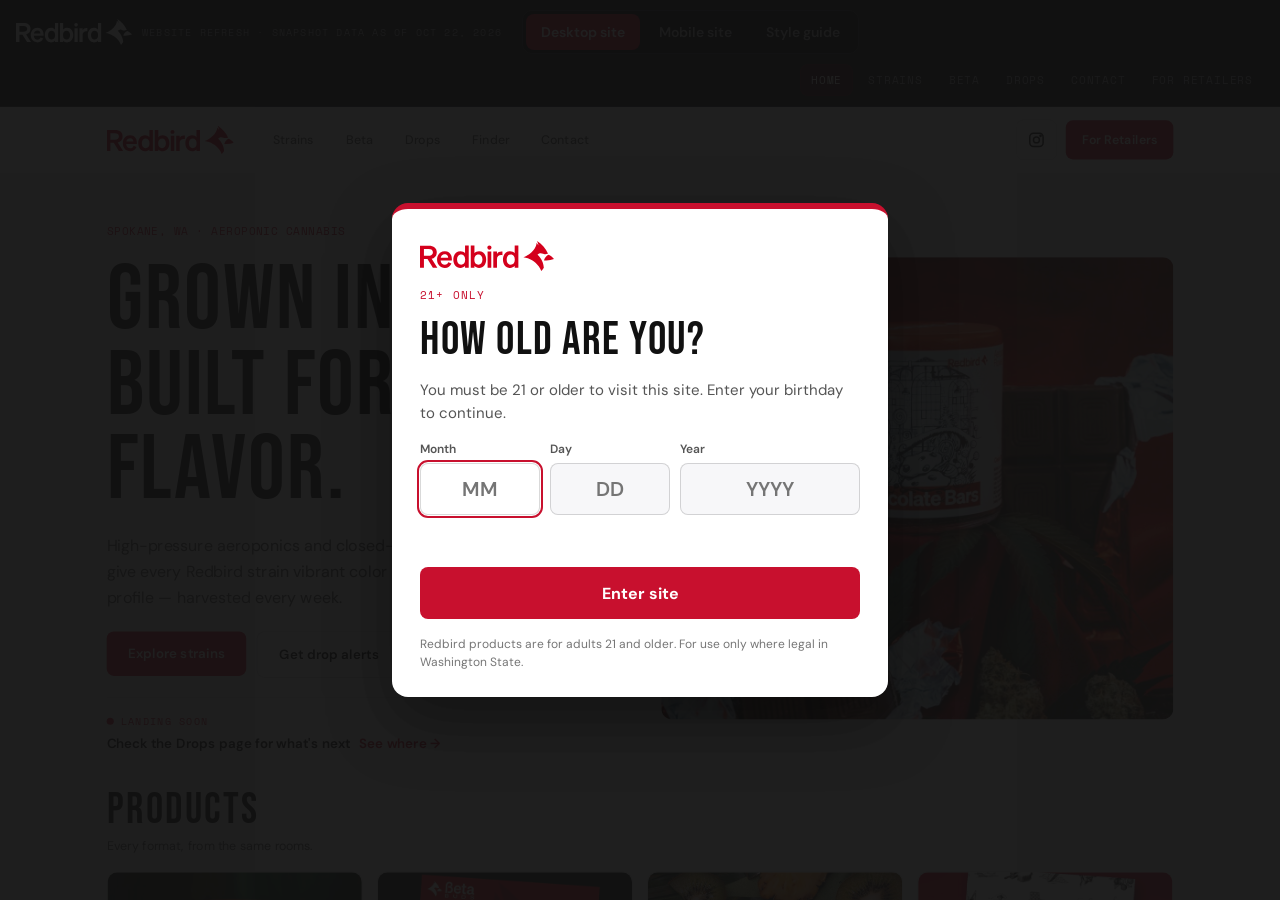
==== index.html @ 493ea096 "Preview mockup: Strains bottom tiles centered and tighter on phones Co-Authored-By: Claude Opus 5.5 " ====
<!doctype html>
<html lang="en">
<head>
<meta charset="utf-8">
<meta name="robots" content="noindex, nofollow">
<title>Redbird Website Preview</title>
<meta name="description" content="The new redbird-cannabis.com, with live strain, harvest and drop info.">
<meta property="og:type" content="website">
<meta property="og:site_name" content="Redbird">
<meta property="og:title" content="Redbird Website Preview">
<meta property="og:description" content="The new redbird-cannabis.com, with live strain, harvest and drop info.">
<meta property="og:image" content="https://clane8712.github.io/Redbird/link-preview.jpg">
<meta property="og:image:width" content="1200">
<meta property="og:image:height" content="630">
<meta property="og:url" content="https://clane8712.github.io/Redbird/">
<meta name="twitter:card" content="summary_large_image">
<meta name="viewport" content="width=device-width, initial-scale=1, viewport-fit=cover">
<meta name="claude:viewport-fit-sides" content="cover">
<link rel="preconnect" href="https://fonts.googleapis.com">
<link rel="preconnect" href="https://fonts.gstatic.com" crossorigin>
<link href="https://fonts.googleapis.com/css2?family=Bebas+Neue&family=DM+Sans:wght@400;500;600;700&family=Space+Mono:wght@400;700&display=swap" rel="stylesheet">
<style>
/* Layout: a slim black presenter bar over one full-height stage that shows the desktop site, a phone, or the style guide. Single dark look by choice. */
:root {
  --ink: #111111;
  --stage: #1C1C1E;
  --line: #2E2E31;
  --text: #FFFFFF;
  --muted: #A3A3A8;
  --red: #C8102E;
  --red-soft: rgba(200, 16, 46, 0.18);
  --font-display: 'Bebas Neue', 'Oswald', 'Arial Narrow', Impact, sans-serif;
  --font-body: 'DM Sans', system-ui, -apple-system, 'Segoe UI', sans-serif;
  --font-mono: 'Space Mono', ui-monospace, 'SFMono-Regular', Menlo, monospace;
  color-scheme: dark;
}
html, body { height: 100%; }
[hidden] { display: none !important; }
body {
  margin: 0;
  background: var(--stage);
  color: var(--text);
  font-family: var(--font-body);
  display: flex;
  flex-direction: column;
  overflow: hidden;
}
body::before { content: ""; position: fixed; inset: 0 0 auto; height: env(safe-area-inset-top, 0px); z-index: 10; background: var(--ink); }

.bar {
  position: sticky;
  top: env(safe-area-inset-top, 0px);
  z-index: 5;
  background: var(--ink);
  border-bottom: 1px solid var(--line);
  padding-left: max(16px, env(safe-area-inset-left, 0px));
  padding-right: max(16px, env(safe-area-inset-right, 0px));
  padding-block: 10px;
  display: flex;
  flex-wrap: wrap;
  align-items: center;
  gap: 10px 20px;
}
.brand { display: flex; align-items: center; gap: 10px; min-width: 0; }
.brand img { height: 26px; width: auto; display: block; }
.brand-name { font-family: var(--font-display); font-size: 26px; letter-spacing: 2px; line-height: 1; }
.brand-sub { font-family: var(--font-mono); font-size: 10px; letter-spacing: 1.2px; text-transform: uppercase; color: var(--muted); }

.views { display: flex; gap: 4px; background: #000; border: 1px solid var(--line); border-radius: 10px; padding: 3px; }
.views button, .pages button {
  font: inherit; cursor: pointer; border-radius: 8px; color: var(--muted); background: transparent; border: 1px solid transparent;
}
.views button { height: 36px; padding: 0 14px; font-size: 14px; font-weight: 600; }
.views button[aria-selected="true"] { background: var(--red); color: #fff; }
.views button:hover:not([aria-selected="true"]) { color: #fff; }

.pages { display: flex; flex-wrap: wrap; gap: 4px; margin-left: auto; }
.pages button { height: 32px; padding: 0 10px; font-family: var(--font-mono); font-size: 11px; letter-spacing: 0.8px; text-transform: uppercase; }
.pages button[aria-current="page"] { color: #fff; border-color: var(--red-soft); background: var(--red-soft); }
.pages button:hover:not([aria-current="page"]) { color: #fff; }
button:focus-visible { outline: 2px solid #fff; outline-offset: 2px; }

.stage { flex: 1; min-height: 0; position: relative; }
.stage iframe { border: 0; display: block; background: #F2F2F4; }

/* desktop */
.v-desktop { overflow: hidden; }
.desk-wrap { position: absolute; inset: 0; overflow: hidden; }
.desk-wrap iframe { position: absolute; top: 0; left: 0; transform-origin: 0 0; }

/* phone */
.v-mobile { display: flex; align-items: center; justify-content: center; padding: 20px max(16px, env(safe-area-inset-left, 0px)); overflow: auto; }
.phone {
  width: 390px; max-width: 100%;
  height: min(844px, 100%);
  border: 10px solid #000; border-radius: 46px; overflow: hidden;
  box-shadow: 0 0 0 1px var(--line), 0 24px 60px rgba(0,0,0,0.5);
  background: #F2F2F4; flex: none;
}
.phone iframe { width: 100%; height: 100%; }
@media (max-width: 560px) {
  .v-mobile { padding: 0; }
  .phone { width: 100%; height: 100%; border: 0; border-radius: 0; box-shadow: none; }
}

/* style guide */
.v-style { overflow: auto; padding-block: 24px; padding-left: max(16px, env(safe-area-inset-left, 0px)); padding-right: max(16px, env(safe-area-inset-right, 0px)); }
.board-wrap { margin: 0 auto; position: relative; overflow: hidden; border-radius: 12px; box-shadow: 0 0 0 1px var(--line); }
.board-wrap iframe { width: 1440px; height: 1160px; transform-origin: 0 0; position: absolute; top: 0; left: 0; }
.caption { max-width: 1440px; margin: 0 auto 12px; font-family: var(--font-mono); font-size: 11px; letter-spacing: 1px; text-transform: uppercase; color: var(--muted); }

/* phones: one slim row (bird + view tabs); the site's own menu handles pages */
/* phones and tablets: only the three view tabs; the site's own menu handles pages */
@media (max-width: 900px) {
  .pages { display: none !important; }
  .brand > div { display: none; }
  .bar { flex-wrap: nowrap; }
}
@media (max-width: 560px) {
  .bar { padding-block: 8px; gap: 10px; flex-wrap: nowrap; }
  .brand > div { display: none; }
  .brand img { height: 17px; }
  .views { flex: 1; min-width: 0; }
  .views button { flex: 1; height: 36px; padding: 0 8px; font-size: 14px; white-space: nowrap; }
}
@media (max-width: 430px) {
  .views button { font-size: 13px; padding: 0 4px; }
  .bar { gap: 8px; }
  .brand img { height: 15px; }
}
@media (max-width: 380px) {
  .views button { font-size: 12px; padding: 0 3px; }
  .bar { gap: 8px; }
  .brand img { height: 14px; }
  .views { flex: 1; min-width: 0; }
  .views button { flex: 1; height: 34px; padding: 0 6px; font-size: 13px; white-space: nowrap; }
  .pages { display: none !important; }
}

.loading { position: absolute; inset: 0; display: flex; align-items: center; justify-content: center; font-family: var(--font-mono); font-size: 12px; letter-spacing: 1px; text-transform: uppercase; color: var(--muted); pointer-events: none; }
@media (prefers-reduced-motion: no-preference) { .views button, .pages button { transition: background-color .15s ease, color .15s ease; } }
</style>

</head>
<body>
<header class="bar">
  <div class="brand">
    <img src="[data-uri]" alt="Redbird" alt="">
    <div>
      <div class="brand-sub">Website refresh · real data as of Oct 22, 2026</div>
    </div>
  </div>
  <div class="views" role="tablist" aria-label="What to show">
    <button role="tab" id="tab-desktop" data-view="desktop" aria-selected="true">Desktop site</button>
    <button role="tab" id="tab-mobile" data-view="mobile" aria-selected="false">Mobile site</button>
    <button role="tab" id="tab-style" data-view="style" aria-selected="false">Style guide</button>
  </div>
  <nav class="pages" id="pages" aria-label="Desktop pages">
    <button data-page="Main">Home</button>
    <button data-page="Strains">Strains</button>
    <button data-page="Beta">Beta</button>
    <button data-page="Drops">Drops</button>
    <button data-page="Contact">Contact</button>
    <button data-page="Retailers">For Retailers</button>
  </nav>
</header>

<main class="stage v-desktop" id="stage">
  <div class="loading" id="loading">Loading…</div>
</main>

<script>
window.RB_ZIPS = {"83201":[42.888,-112.438],"83202":[42.936,-112.468],"83203":[43.033,-112.428],"83204":[42.846,-112.443],"83205":[42.806,-112.41],"83206":[42.871,-112.445],"83209":[42.639,-112.314],"83210":[43.005,-112.84],"83211":[42.635,-112.946],"83212":[42.503,-112.558],"83213":[43.636,-113.318],"83214":[42.56,-112.175],"83215":[43.445,-112.813],"83217":[42.721,-111.843],"83218":[43.316,-112.164],"83220":[42.319,-111.393],"83221":[43.194,-112.362],"83223":[42.184,-111.409],"83226":[44.497,-114.195],"83227":[44.273,-114.41],"83228":[42.216,-111.996],"83229":[45.093,-114.232],"83230":[42.719,-111.597],"83232":[42.118,-111.986],"83233":[42.177,-111.217],"83234":[42.418,-112.109],"83235":[44.692,-114.048],"83236":[43.302,-112.159],"83237":[42.029,-111.787],"83238":[42.314,-111.072],"83239":[42.482,-111.371],"83241":[42.55,-111.74],"83243":[42.162,-112.654],"83244":[43.909,-113.088],"83245":[42.796,-112.246],"83246":[42.618,-112.018],"83250":[42.634,-112.176],"83251":[43.911,-113.612],"83252":[42.181,-112.262],"83253":[44.604,-113.912],"83254":[42.352,-111.32],"83255":[43.73,-113.454],"83256":[43.223,-112.442],"83261":[42.224,-111.421],"83262":[43.134,-112.629],"83263":[42.111,-111.856],"83271":[42.556,-112.854],"83272":[42.113,-111.39],"83274":[43.377,-112.108],"83276":[42.672,-111.57],"83277":[43.08,-112.673],"83278":[44.371,-114.856],"83281":[42.319,-111.978],"83283":[42.379,-111.684],"83285":[43.027,-111.254],"83286":[42.045,-111.972],"83287":[42.046,-111.463],"83301":[42.556,-114.469],"83302":[42.218,-114.594],"83303":[42.563,-114.461],"83311":[42.39,-113.557],"83312":[42.085,-113.628],"83313":[43.44,-114.25],"83314":[42.945,-114.91],"83316":[42.601,-114.782],"83318":[42.524,-113.793],"83320":[43.274,-113.893],"83321":[42.521,-114.873],"83322":[43.528,-114.731],"83323":[42.525,-113.434],"83324":[42.913,-114.266],"83325":[42.587,-114.247],"83327":[43.367,-114.791],"83328":[42.565,-114.614],"83330":[42.937,-114.712],"83332":[42.814,-114.887],"83333":[43.524,-114.306],"83334":[42.525,-114.299],"83335":[42.596,-114.135],"83336":[42.56,-113.771],"83337":[43.3,-115.051],"83338":[42.718,-114.501],"83340":[43.669,-114.486],"83341":[42.529,-114.366],"83342":[42.274,-113.393],"83343":[42.773,-113.51],"83344":[42.478,-114.161],"83346":[42.194,-113.872],"83347":[42.624,-113.797],"83348":[43.31,-114.086],"83349":[43.059,-114.151],"83350":[42.689,-113.648],"83352":[42.947,-114.382],"83353":[43.685,-114.331],"83354":[43.595,-114.323],"83355":[42.758,-114.715],"83401":[43.552,-111.892],"83402":[43.493,-112.058],"83403":[43.467,-112.034],"83404":[43.475,-112.012],"83405":[43.467,-112.034],"83406":[43.473,-111.966],"83415":[43.467,-112.034],"83420":[44.015,-111.425],"83421":[44.001,-111.535],"83422":[43.726,-111.12],"83423":[44.186,-112.326],"83424":[43.872,-111.189],"83425":[43.931,-112.187],"83427":[43.526,-111.933],"83428":[43.386,-111.253],"83429":[44.447,-111.368],"83431":[43.672,-112.019],"83433":[44.319,-111.602],"83434":[43.727,-111.984],"83435":[43.986,-112.578],"83436":[43.888,-111.604],"83438":[43.959,-111.758],"83440":[43.81,-111.789],"83441":[43.776,-111.691],"83442":[43.672,-111.9],"83443":[43.52,-111.527],"83444":[43.712,-112.12],"83445":[43.963,-111.704],"83446":[44.361,-112.187],"83448":[43.848,-111.693],"83449":[43.456,-111.342],"83450":[43.859,-112.42],"83451":[43.891,-111.65],"83452":[43.781,-111.212],"83454":[43.594,-111.957],"83455":[43.615,-111.126],"83460":[43.826,-111.79],"83462":[45.255,-113.857],"83463":[45.57,-113.991],"83464":[44.739,-113.493],"83465":[44.852,-113.62],"83466":[45.424,-114.042],"83467":[45.157,-113.878],"83468":[44.968,-113.817],"83469":[45.377,-114.277],"83501":[46.365,-116.861],"83520":[46.539,-116.323],"83522":[46.045,-116.373],"83523":[46.245,-116.468],"83524":[46.378,-116.654],"83525":[45.79,-115.502],"83526":[46.135,-116.398],"83530":[45.927,-116.108],"83531":[45.963,-116.256],"83533":[46.115,-116.272],"83535":[46.575,-116.719],"83536":[46.219,-116.035],"83537":[46.629,-116.605],"83539":[46.116,-115.946],"83540":[46.412,-116.79],"83541":[46.535,-116.513],"83542":[45.557,-116.267],"83543":[46.248,-116.239],"83544":[46.495,-116.24],"83545":[46.481,-116.411],"83546":[46.492,-115.807],"83547":[45.307,-116.352],"83548":[46.336,-116.533],"83549":[45.397,-116.301],"83552":[46.002,-115.927],"83553":[46.381,-115.939],"83554":[45.752,-116.289],"83555":[46.238,-116.62],"83601":[43.848,-115.254],"83602":[44.08,-116.124],"83604":[42.614,-115.842],"83605":[43.663,-116.7],"83606":[43.725,-116.799],"83607":[43.619,-116.75],"83610":[44.592,-116.676],"83611":[44.693,-115.642],"83612":[44.763,-116.452],"83615":[44.666,-116.037],"83616":[43.707,-116.362],"83617":[43.909,-116.493],"83619":[44.003,-116.914],"83622":[44.091,-115.824],"83623":[42.962,-115.316],"83624":[42.99,-116.093],"83626":[43.669,-116.832],"83627":[42.946,-115.466],"83628":[43.614,-116.947],"83629":[43.923,-116.181],"83630":[43.603,-116.79],"83631":[43.883,-115.708],"83632":[44.549,-116.443],"83633":[42.98,-115.19],"83634":[43.487,-116.382],"83635":[44.833,-116.085],"83636":[43.896,-116.646],"83637":[44.111,-115.528],"83638":[44.892,-116.079],"83639":[43.54,-116.824],"83641":[43.378,-116.549],"83642":[43.615,-116.397],"83643":[44.626,-116.449],"83644":[43.719,-116.611],"83645":[44.442,-116.704],"83646":[43.65,-116.431],"83647":[43.139,-115.696],"83648":[43.791,-116.401],"83650":[42.848,-116.637],"83651":[43.583,-116.585],"83652":[43.707,-116.621],"83653":[43.585,-116.753],"83654":[44.994,-116.287],"83655":[43.959,-116.805],"83656":[43.726,-116.8],"83657":[44.242,-116.273],"83660":[43.79,-116.94],"83661":[44.078,-116.92],"83666":[43.963,-115.976],"83669":[43.701,-116.497],"83670":[43.995,-116.323],"83671":[45.264,-115.677],"83672":[44.252,-116.965],"83676":[43.658,-116.912],"83677":[44.97,-115.496],"83680":[43.612,-116.391],"83686":[43.544,-116.566],"83687":[43.594,-116.536],"83701":[43.604,-116.273],"83702":[43.632,-116.205],"83703":[43.66,-116.252],"83704":[43.633,-116.295],"83705":[43.585,-116.219],"83706":[43.589,-116.191],"83707":[43.614,-116.204],"83708":[43.46,-116.244],"83709":[43.574,-116.294],"83711":[43.46,-116.244],"83712":[43.602,-116.165],"83713":[43.634,-116.342],"83714":[43.732,-116.28],"83715":[43.46,-116.244],"83716":[43.535,-115.971],"83717":[43.46,-116.244],"83719":[43.46,-116.244],"83720":[43.46,-116.244],"83721":[43.61,-116.2],"83722":[43.46,-116.244],"83724":[43.62,-116.195],"83725":[43.46,-116.244],"83726":[43.46,-116.244],"83727":[43.61,-116.2],"83728":[43.614,-116.204],"83729":[43.46,-116.244],"83730":[43.61,-116.2],"83731":[43.46,-116.244],"83732":[43.46,-116.244],"83733":[43.61,-116.2],"83735":[43.614,-116.204],"83756":[43.46,-116.244],"83757":[43.61,-116.2],"83799":[43.614,-116.204],"83801":[47.927,-116.732],"83802":[47.271,-115.866],"83803":[47.982,-116.549],"83804":[48.022,-116.991],"83805":[48.731,-116.332],"83806":[46.859,-116.394],"83808":[47.322,-116.07],"83809":[48.048,-116.594],"83810":[47.552,-116.443],"83811":[48.141,-116.17],"83812":[47.011,-116.253],"83813":[48.125,-116.657],"83814":[47.693,-116.785],"83815":[47.725,-116.789],"83816":[47.678,-116.781],"83821":[48.523,-116.841],"83822":[48.155,-116.978],"83823":[46.806,-116.524],"83824":[47.126,-116.894],"83825":[48.252,-116.611],"83826":[48.999,-116.181],"83827":[46.783,-116.18],"83830":[47.116,-116.383],"83832":[46.571,-116.929],"83833":[47.502,-116.745],"83834":[46.938,-116.703],"83835":[47.799,-116.742],"83836":[48.244,-116.279],"83837":[47.543,-116.125],"83839":[47.551,-116.289],"83840":[48.31,-116.513],"83841":[48.17,-116.756],"83842":[47.462,-116.568],"83843":[46.731,-116.99],"83844":[46.732,-117],"83845":[48.746,-116.18],"83846":[47.471,-115.793],"83847":[48.605,-116.32],"83848":[48.634,-116.947],"83849":[47.521,-116.021],"83850":[47.502,-116.265],"83851":[47.328,-116.866],"83852":[48.306,-116.534],"83853":[48.992,-116.478],"83854":[47.721,-116.935],"83855":[46.945,-116.914],"83856":[48.166,-116.907],"83857":[46.9,-116.829],"83858":[47.824,-116.887],"83860":[48.203,-116.546],"83861":[47.298,-116.568],"83864":[48.312,-116.533],"83865":[48.363,-116.626],"83866":[47.154,-116.431],"83867":[47.498,-115.966],"83868":[47.536,-116.206],"83869":[47.966,-116.868],"83870":[47.171,-116.903],"83871":[46.743,-116.768],"83872":[46.858,-116.973],"83873":[47.491,-115.962],"83874":[47.627,-115.859],"83876":[47.429,-116.906],"83877":[47.718,-116.952],"97001":[44.889,-120.791],"97002":[45.228,-122.804],"97003":[45.52,-122.86],"97004":[45.26,-122.475],"97005":[45.496,-122.8],"97006":[45.52,-122.86],"97007":[45.45,-122.865],"97008":[45.456,-122.8],"97009":[45.43,-122.381],"97010":[45.583,-122.101],"97011":[45.365,-122.004],"97013":[45.251,-122.683],"97014":[45.671,-121.869],"97015":[45.415,-122.52],"97016":[46.066,-123.206],"97017":[45.157,-122.425],"97018":[45.892,-122.812],"97019":[45.522,-122.242],"97020":[45.22,-122.841],"97021":[45.391,-121.143],"97022":[45.358,-122.338],"97023":[45.287,-122.326],"97024":[45.547,-122.441],"97026":[45.109,-122.896],"97027":[45.39,-122.59],"97028":[45.297,-121.739],"97029":[45.301,-120.748],"97030":[45.515,-122.42],"97031":[45.671,-121.539],"97032":[45.182,-122.808],"97033":[45.084,-120.665],"97034":[45.409,-122.685],"97035":[45.415,-122.723],"97036":[45.401,-122.651],"97037":[45.074,-121.228],"97038":[45.122,-122.576],"97039":[45.485,-120.696],"97040":[45.651,-121.379],"97041":[45.493,-121.598],"97042":[45.213,-122.535],"97044":[45.644,-121.537],"97045":[45.338,-122.57],"97048":[46.065,-122.967],"97049":[45.346,-121.915],"97050":[45.695,-120.736],"97051":[45.861,-122.828],"97053":[45.826,-122.863],"97054":[45.936,-122.898],"97055":[45.379,-122.223],"97056":[45.766,-122.893],"97057":[45.003,-120.75],"97058":[45.599,-121.191],"97060":[45.525,-122.374],"97062":[45.373,-122.763],"97063":[45.223,-121.293],"97064":[45.857,-123.197],"97065":[45.597,-120.73],"97067":[45.34,-121.96],"97068":[45.367,-122.648],"97070":[45.299,-122.77],"97071":[45.145,-122.858],"97075":[45.487,-122.804],"97076":[45.487,-122.804],"97077":[45.487,-122.804],"97078":[45.452,-122.789],"97080":[45.482,-122.416],"97086":[45.445,-122.537],"97089":[45.418,-122.459],"97101":[45.116,-123.174],"97102":[45.811,-123.963],"97103":[46.156,-123.798],"97106":[45.654,-123.121],"97107":[45.52,-123.876],"97108":[45.277,-123.823],"97109":[45.737,-123.215],"97110":[45.892,-123.962],"97111":[45.286,-123.152],"97112":[45.286,-123.836],"97113":[45.529,-123.041],"97114":[45.198,-123.075],"97115":[45.278,-123.015],"97116":[45.598,-123.182],"97117":[45.596,-123.234],"97118":[45.563,-123.9],"97119":[45.443,-123.167],"97121":[46.198,-123.953],"97122":[45.177,-123.846],"97123":[45.498,-122.957],"97124":[45.539,-122.964],"97125":[45.665,-123.164],"97127":[45.247,-123.111],"97128":[45.21,-123.204],"97130":[45.718,-123.935],"97131":[45.722,-123.905],"97132":[45.31,-122.969],"97133":[45.669,-123.028],"97134":[45.455,-123.965],"97135":[45.205,-123.959],"97136":[45.613,-123.943],"97137":[45.196,-122.967],"97138":[45.993,-123.923],"97140":[45.351,-122.857],"97141":[45.449,-123.819],"97143":[45.434,-123.946],"97144":[45.727,-123.312],"97145":[45.866,-123.96],"97146":[46.145,-123.925],"97147":[45.689,-123.882],"97148":[45.335,-123.204],"97149":[45.097,-123.943],"97201":[45.508,-122.69],"97202":[45.484,-122.636],"97203":[45.589,-122.735],"97204":[45.518,-122.674],"97205":[45.521,-122.689],"97206":[45.484,-122.597],"97207":[45.523,-122.676],"97208":[45.523,-122.676],"97209":[45.527,-122.685],"97210":[45.53,-122.703],"97211":[45.565,-122.645],"97212":[45.544,-122.642],"97213":[45.537,-122.599],"97214":[45.514,-122.636],"97215":[45.514,-122.599],"97216":[45.514,-122.557],"97217":[45.574,-122.684],"97218":[45.56,-122.6],"97219":[45.458,-122.707],"97220":[45.541,-122.557],"97221":[45.492,-122.727],"97222":[45.437,-122.615],"97223":[45.44,-122.779],"97224":[45.409,-122.801],"97225":[45.498,-122.779],"97227":[45.55,-122.674],"97228":[45.523,-122.676],"97229":[45.548,-122.828],"97230":[45.547,-122.5],"97231":[45.64,-122.838],"97232":[45.529,-122.636],"97233":[45.514,-122.499],"97236":[45.489,-122.509],"97238":[45.523,-122.676],"97239":[45.498,-122.691],"97240":[45.523,-122.676],"97242":[45.523,-122.676],"97250":[45.523,-122.676],"97251":[45.52,-122.67],"97252":[45.523,-122.676],"97253":[45.523,-122.676],"97254":[45.597,-122.594],"97255":[45.52,-122.67],"97256":[45.523,-122.676],"97258":[45.523,-122.676],"97259":[45.52,-122.67],"97266":[45.476,-122.56],"97267":[45.402,-122.614],"97268":[45.523,-122.676],"97269":[45.523,-122.676],"97271":[45.52,-122.67],"97272":[45.52,-122.67],"97280":[45.523,-122.676],"97281":[45.523,-122.676],"97282":[45.523,-122.676],"97283":[45.523,-122.676],"97286":[45.523,-122.676],"97290":[45.523,-122.676],"97291":[45.523,-122.676],"97292":[45.523,-122.676],"97293":[45.523,-122.676],"97294":[45.523,-122.676],"97296":[45.523,-122.676],"97298":[45.523,-122.676],"97299":[45.54,-122.61],"97301":[44.949,-123.004],"97302":[44.904,-123.044],"97303":[44.993,-123.017],"97304":[44.959,-123.075],"97305":[44.996,-122.912],"97306":[44.868,-123.044],"97307":[44.99,-123.026],"97308":[44.943,-123.035],"97309":[44.943,-123.035],"97310":[44.927,-122.986],"97311":[44.944,-123.029],"97312":[44.936,-123.038],"97313":[44.985,-122.999],"97314":[44.965,-123.007],"97317":[44.903,-122.907],"97321":[44.652,-123.133],"97322":[44.626,-123.057],"97324":[44.369,-123.609],"97325":[44.831,-122.852],"97326":[44.628,-123.607],"97327":[44.377,-122.948],"97329":[44.397,-122.482],"97330":[44.59,-123.272],"97331":[44.564,-123.278],"97333":[44.539,-123.28],"97335":[44.634,-122.893],"97336":[44.359,-122.851],"97338":[44.922,-123.32],"97339":[44.565,-123.262],"97341":[44.832,-124.05],"97342":[44.734,-122.15],"97343":[44.637,-123.753],"97344":[44.871,-123.446],"97345":[44.384,-122.545],"97346":[44.753,-122.4],"97347":[45.075,-123.633],"97348":[44.386,-123.125],"97350":[44.7,-122.074],"97351":[44.848,-123.188],"97352":[44.749,-123.006],"97355":[44.532,-122.882],"97357":[44.743,-123.794],"97358":[44.75,-122.595],"97360":[44.752,-122.477],"97361":[44.838,-123.251],"97362":[45.074,-122.786],"97364":[44.999,-123.984],"97365":[44.649,-124.051],"97366":[44.571,-124.06],"97367":[44.909,-123.989],"97368":[45.014,-123.933],"97369":[44.759,-124.063],"97370":[44.549,-123.392],"97371":[45.02,-123.206],"97372":[45.01,-123.87],"97373":[44.984,-122.457],"97374":[44.717,-122.768],"97375":[44.99,-122.619],"97376":[44.487,-123.957],"97377":[44.453,-123.106],"97378":[45.09,-123.4],"97380":[44.731,-123.906],"97381":[44.991,-122.763],"97383":[44.802,-122.762],"97384":[44.79,-122.619],"97385":[44.843,-122.801],"97386":[44.398,-122.729],"97388":[44.881,-124.034],"97389":[44.55,-123.111],"97390":[44.406,-123.915],"97391":[44.627,-123.93],"97392":[44.848,-122.95],"97394":[44.408,-124.035],"97396":[45.083,-123.505],"97401":[44.068,-123.082],"97402":[44.061,-123.156],"97403":[44.038,-123.061],"97404":[44.1,-123.133],"97405":[44.019,-123.1],"97406":[42.575,-124.065],"97407":[43.426,-124.032],"97408":[44.145,-123.055],"97409":[44.128,-123.267],"97410":[42.845,-123.155],"97411":[43.097,-124.404],"97412":[44.197,-123.535],"97413":[44.175,-122.122],"97414":[42.985,-124.119],"97415":[42.053,-124.284],"97416":[43.056,-123.665],"97417":[42.931,-123.278],"97419":[44.178,-123.371],"97420":[43.215,-124.198],"97423":[43.188,-124.201],"97424":[43.784,-123.053],"97425":[43.47,-121.92],"97426":[43.906,-123.028],"97427":[43.68,-122.79],"97428":[43.74,-123.18],"97429":[42.982,-123.144],"97430":[44.146,-123.682],"97431":[43.922,-122.842],"97432":[43.114,-123.418],"97434":[43.736,-122.895],"97435":[43.688,-123.293],"97436":[43.638,-123.59],"97437":[44.087,-123.367],"97438":[43.951,-122.688],"97439":[43.988,-124.099],"97440":[44.052,-123.087],"97441":[43.73,-124.11],"97442":[42.752,-123.394],"97443":[43.301,-123.101],"97444":[42.407,-124.422],"97446":[44.272,-123.143],"97447":[43.324,-123.024],"97448":[44.199,-123.23],"97449":[43.583,-124.162],"97450":[42.915,-124.441],"97451":[43.838,-123.239],"97452":[43.921,-122.781],"97453":[44.031,-123.866],"97454":[44.206,-122.825],"97455":[43.946,-122.928],"97456":[44.325,-123.32],"97457":[43.016,-123.285],"97458":[43.067,-124.121],"97459":[43.433,-124.213],"97461":[44.099,-123.468],"97462":[43.453,-123.356],"97463":[43.738,-122.438],"97464":[42.563,-124.383],"97465":[42.757,-124.491],"97466":[42.88,-124.071],"97467":[43.702,-124.097],"97469":[42.939,-123.361],"97470":[43.23,-123.234],"97471":[43.227,-123.516],"97472":[43.79,-123.06],"97473":[43.676,-123.804],"97475":[44.046,-123.022],"97476":[42.825,-124.441],"97477":[44.061,-123.015],"97478":[44.056,-122.917],"97479":[43.39,-123.297],"97480":[44.09,-123.828],"97481":[43.114,-123.529],"97482":[44.05,-122.91],"97484":[42.918,-122.908],"97486":[43.374,-123.536],"97487":[44.038,-123.352],"97488":[44.13,-122.504],"97489":[44.129,-122.638],"97490":[44.028,-123.589],"97491":[42.609,-124.389],"97492":[43.758,-122.481],"97493":[43.914,-124.033],"97494":[43.328,-123.333],"97495":[43.288,-123.305],"97496":[43.105,-123.433],"97497":[42.652,-123.425],"97498":[44.326,-124.086],"97499":[43.604,-123.293],"97501":[42.282,-122.905],"97502":[42.39,-122.922],"97503":[42.432,-122.83],"97504":[42.336,-122.84],"97520":[42.188,-122.693],"97522":[42.549,-122.564],"97523":[42.135,-123.627],"97524":[42.493,-122.809],"97525":[42.424,-123.085],"97526":[42.464,-123.346],"97527":[42.399,-123.354],"97528":[42.439,-123.331],"97530":[42.181,-123.024],"97531":[42.209,-123.657],"97532":[42.53,-123.439],"97533":[42.308,-123.327],"97534":[42.088,-123.689],"97535":[42.277,-122.823],"97536":[42.754,-122.509],"97537":[42.489,-123.159],"97538":[42.265,-123.552],"97539":[42.611,-122.813],"97540":[42.236,-122.786],"97541":[42.686,-122.816],"97543":[42.375,-123.562],"97544":[42.223,-123.283],"97601":[42.293,-121.817],"97602":[42.225,-121.782],"97603":[42.192,-121.724],"97604":[42.947,-122.177],"97620":[42.149,-119.883],"97621":[42.437,-121.22],"97622":[42.4,-121.081],"97623":[42.246,-121.334],"97624":[42.546,-121.745],"97625":[42.235,-121.521],"97626":[42.642,-122.038],"97627":[42.127,-121.93],"97630":[42.185,-120.377],"97632":[42.02,-121.422],"97633":[42.029,-121.599],"97634":[42.131,-121.82],"97635":[41.994,-120.297],"97636":[42.703,-120.553],"97637":[42.504,-119.895],"97638":[43.139,-120.998],"97639":[42.451,-121.436],"97640":[42.945,-120.795],"97641":[43.236,-120.637],"97701":[44.093,-121.294],"97702":[44.022,-121.299],"97703":[44.092,-121.407],"97707":[43.843,-121.576],"97708":[44.058,-121.315],"97709":[44.058,-121.315],"97710":[42.186,-118.476],"97711":[44.719,-120.719],"97712":[43.779,-120.477],"97720":[43.514,-119.05],"97721":[43.02,-119.07],"97722":[42.951,-118.695],"97730":[44.46,-121.641],"97731":[43.146,-121.797],"97732":[43.426,-118.464],"97733":[43.444,-121.711],"97734":[44.482,-121.234],"97735":[43.356,-121.054],"97736":[42.715,-119.006],"97737":[43.477,-121.685],"97738":[43.556,-119.082],"97739":[43.709,-121.519],"97741":[44.638,-121.135],"97750":[44.566,-120.146],"97751":[44.21,-119.783],"97752":[44.079,-120.3],"97753":[44.242,-121.011],"97754":[44.304,-120.834],"97756":[44.277,-121.19],"97758":[43.389,-119.88],"97759":[44.316,-121.509],"97760":[44.391,-121.238],"97761":[44.747,-121.291],"97801":[45.66,-118.783],"97810":[45.767,-118.563],"97812":[45.666,-120.197],"97813":[45.829,-118.497],"97814":[44.775,-117.834],"97817":[44.714,-118.647],"97818":[45.827,-119.721],"97819":[44.493,-117.766],"97820":[44.391,-118.947],"97823":[45.231,-120.19],"97824":[45.32,-117.815],"97825":[44.466,-119.531],"97826":[45.741,-119.195],"97827":[45.594,-117.911],"97828":[45.437,-117.289],"97830":[44.929,-120.131],"97833":[44.878,-117.976],"97834":[44.895,-117.113],"97835":[45.867,-118.722],"97836":[45.349,-119.537],"97837":[44.53,-118.029],"97838":[45.845,-119.285],"97839":[45.426,-119.746],"97840":[44.975,-116.863],"97841":[45.46,-117.954],"97842":[45.514,-116.826],"97843":[45.54,-119.769],"97844":[45.888,-119.507],"97845":[44.416,-118.953],"97846":[45.349,-117.213],"97848":[44.723,-119.597],"97850":[45.33,-118.085],"97856":[44.755,-119.097],"97857":[45.494,-117.436],"97859":[45.522,-118.433],"97861":[45.439,-120.207],"97862":[45.949,-118.391],"97864":[44.819,-119.419],"97865":[44.417,-119.112],"97867":[45.032,-117.934],"97868":[45.423,-118.848],"97869":[44.457,-118.695],"97870":[44.797,-117.302],"97873":[44.135,-118.972],"97874":[44.824,-119.83],"97875":[45.786,-119.212],"97876":[45.508,-118.027],"97877":[44.746,-118.202],"97880":[45.084,-118.894],"97882":[45.9,-119.355],"97883":[45.202,-117.854],"97884":[44.437,-118.193],"97885":[45.572,-117.536],"97886":[45.807,-118.373],"97901":[43.654,-117.06],"97902":[42.916,-117.498],"97903":[44.199,-117.59],"97904":[43.864,-118.471],"97905":[44.499,-117.413],"97906":[43.873,-117.528],"97907":[44.381,-117.31],"97908":[44.301,-117.944],"97909":[44.216,-117.481],"97910":[42.88,-117.281],"97911":[43.825,-118.092],"97913":[43.86,-117.025],"97914":[44.042,-116.978],"97917":[43.51,-118.099],"97918":[44.004,-117.267],"97920":[43.992,-117.688],"98001":[47.31,-122.265],"98002":[47.305,-122.207],"98003":[47.32,-122.312],"98004":[47.615,-122.207],"98005":[47.615,-122.166],"98006":[47.561,-122.155],"98007":[47.617,-122.143],"98008":[47.611,-122.116],"98009":[47.61,-122.201],"98010":[47.311,-122.005],"98011":[47.75,-122.216],"98012":[47.84,-122.197],"98013":[47.389,-122.461],"98014":[47.638,-121.911],"98015":[47.61,-122.201],"98019":[47.725,-121.937],"98020":[47.806,-122.372],"98021":[47.792,-122.224],"98022":[47.267,-122.031],"98023":[47.31,-122.361],"98024":[47.568,-121.89],"98025":[47.422,-121.973],"98026":[47.835,-122.327],"98027":[47.497,-122.011],"98028":[47.754,-122.248],"98029":[47.559,-122.005],"98030":[47.387,-122.211],"98031":[47.388,-122.193],"98032":[47.378,-122.285],"98033":[47.679,-122.189],"98034":[47.719,-122.197],"98035":[47.381,-122.235],"98036":[47.805,-122.285],"98037":[47.839,-122.285],"98038":[47.385,-122.057],"98039":[47.627,-122.231],"98040":[47.56,-122.228],"98041":[47.762,-122.205],"98042":[47.368,-122.121],"98043":[47.793,-122.308],"98045":[47.475,-121.757],"98046":[47.821,-122.315],"98047":[47.267,-122.243],"98050":[47.536,-121.931],"98051":[47.341,-121.887],"98052":[47.672,-122.123],"98053":[47.646,-122.039],"98054":[47.34,-122.32],"98055":[47.465,-122.207],"98056":[47.507,-122.182],"98057":[47.471,-122.22],"98058":[47.447,-122.122],"98059":[47.506,-122.116],"98061":[47.681,-122.576],"98062":[47.469,-122.362],"98063":[47.322,-122.313],"98064":[47.381,-122.235],"98065":[47.529,-121.823],"98068":[47.445,-121.431],"98070":[47.426,-122.464],"98071":[47.307,-122.228],"98072":[47.768,-122.127],"98073":[47.674,-122.121],"98074":[47.625,-122.046],"98075":[47.586,-122.034],"98077":[47.753,-122.058],"98082":[47.86,-122.204],"98083":[47.681,-122.209],"98087":[47.862,-122.253],"98089":[47.387,-122.202],"98092":[47.288,-122.098],"98093":[47.311,-122.114],"98101":[47.611,-122.331],"98102":[47.63,-122.321],"98103":[47.673,-122.343],"98104":[47.604,-122.326],"98105":[47.663,-122.302],"98106":[47.534,-122.355],"98107":[47.67,-122.376],"98108":[47.541,-122.313],"98109":[47.634,-122.348],"98110":[47.648,-122.538],"98111":[47.606,-122.332],"98112":[47.63,-122.297],"98113":[47.672,-122.341],"98114":[47.606,-122.332],"98115":[47.685,-122.297],"98116":[47.575,-122.393],"98117":[47.687,-122.377],"98118":[47.541,-122.275],"98119":[47.638,-122.364],"98121":[47.615,-122.345],"98122":[47.612,-122.306],"98124":[47.606,-122.332],"98125":[47.717,-122.302],"98126":[47.544,-122.374],"98127":[47.606,-122.331],"98129":[47.606,-122.332],"98131":[47.606,-122.332],"98132":[47.46,-122.29],"98133":[47.738,-122.343],"98134":[47.59,-122.326],"98136":[47.54,-122.388],"98138":[47.606,-122.332],"98139":[47.647,-122.4],"98141":[47.616,-122.344],"98144":[47.585,-122.3],"98145":[47.606,-122.332],"98146":[47.499,-122.36],"98148":[47.444,-122.325],"98151":[47.6,-122.33],"98154":[47.606,-122.332],"98155":[47.756,-122.3],"98158":[47.45,-122.308],"98160":[47.606,-122.332],"98161":[47.606,-122.332],"98164":[47.606,-122.332],"98165":[47.716,-122.3],"98166":[47.451,-122.353],"98168":[47.489,-122.301],"98170":[47.61,-122.332],"98171":[47.6,-122.33],"98174":[47.606,-122.332],"98175":[47.716,-122.3],"98177":[47.747,-122.369],"98178":[47.492,-122.236],"98181":[47.606,-122.332],"98184":[47.6,-122.33],"98185":[47.606,-122.332],"98188":[47.448,-122.273],"98189":[47.42,-122.25],"98190":[47.606,-122.332],"98191":[47.606,-122.332],"98194":[47.602,-122.326],"98195":[47.656,-122.305],"98198":[47.393,-122.313],"98199":[47.649,-122.396],"98201":[47.988,-122.201],"98203":[47.942,-122.222],"98204":[47.902,-122.247],"98205":[48,-122.1],"98206":[47.86,-122.285],"98207":[47.979,-122.202],"98208":[47.895,-122.199],"98213":[47.945,-122.227],"98220":[48.675,-122.191],"98221":[48.5,-122.631],"98222":[48.562,-122.812],"98223":[48.183,-122.112],"98224":[47.767,-121.481],"98225":[48.749,-122.489],"98226":[48.797,-122.445],"98227":[48.76,-122.488],"98228":[48.76,-122.488],"98229":[48.695,-122.412],"98230":[48.964,-122.732],"98231":[48.994,-122.747],"98232":[48.562,-122.413],"98233":[48.479,-122.335],"98235":[48.47,-122.239],"98236":[47.951,-122.392],"98237":[48.531,-121.664],"98238":[48.34,-122.346],"98239":[48.219,-122.682],"98240":[48.937,-122.623],"98241":[48.239,-121.589],"98243":[48.62,-123],"98244":[48.802,-122.092],"98245":[48.697,-122.906],"98247":[48.904,-122.332],"98248":[48.862,-122.595],"98249":[48.034,-122.564],"98250":[48.545,-123.095],"98251":[47.833,-121.636],"98252":[48.079,-121.943],"98253":[48.1,-122.576],"98255":[48.526,-121.989],"98256":[47.812,-121.55],"98257":[48.409,-122.531],"98258":[48.017,-122.067],"98259":[48.152,-122.207],"98260":[48.019,-122.453],"98261":[48.499,-122.874],"98262":[48.713,-122.682],"98263":[48.535,-122.059],"98264":[48.937,-122.459],"98266":[48.953,-122.128],"98267":[48.444,-121.316],"98270":[48.066,-122.156],"98271":[48.097,-122.198],"98272":[47.858,-121.947],"98273":[48.435,-122.208],"98274":[48.364,-122.14],"98275":[47.92,-122.302],"98276":[48.928,-122.322],"98277":[48.315,-122.637],"98278":[48.34,-122.669],"98279":[48.62,-122.835],"98280":[48.598,-122.945],"98281":[48.988,-123.055],"98282":[48.176,-122.521],"98283":[48.47,-121.555],"98284":[48.527,-122.233],"98286":[48.558,-122.984],"98287":[48.202,-122.254],"98288":[47.692,-121.371],"98290":[47.895,-122.072],"98291":[47.91,-122.05],"98292":[48.201,-122.378],"98293":[47.87,-121.769],"98294":[47.859,-121.737],"98295":[48.971,-122.207],"98296":[47.858,-122.092],"98297":[48.688,-123.037],"98303":[47.156,-122.707],"98304":[46.753,-121.99],"98305":[48.067,-124.305],"98310":[47.602,-122.63],"98311":[47.627,-122.637],"98312":[47.575,-122.696],"98314":[47.559,-122.649],"98315":[47.692,-122.716],"98320":[47.678,-122.938],"98321":[47.152,-122.062],"98322":[47.418,-122.631],"98323":[47.08,-122.051],"98324":[48.091,-123.172],"98325":[47.986,-122.788],"98326":[48.225,-124.201],"98327":[47.097,-122.631],"98328":[46.871,-122.27],"98329":[47.379,-122.7],"98330":[46.778,-122.202],"98331":[47.929,-124.399],"98332":[47.361,-122.6],"98333":[47.248,-122.629],"98335":[47.3,-122.608],"98336":[46.528,-122.099],"98337":[47.569,-122.637],"98338":[47.025,-122.294],"98339":[48.035,-122.768],"98340":[47.906,-122.566],"98342":[47.751,-122.52],"98343":[48.136,-123.735],"98344":[46.99,-122.223],"98345":[47.698,-122.626],"98346":[47.811,-122.525],"98348":[46.834,-122.319],"98349":[47.289,-122.778],"98350":[47.905,-124.626],"98351":[47.201,-122.756],"98352":[47.066,-122.113],"98353":[47.595,-122.623],"98354":[47.248,-122.316],"98355":[46.71,-122.186],"98356":[46.558,-122.25],"98357":[48.328,-124.615],"98358":[48.043,-122.693],"98359":[47.424,-122.575],"98360":[47.082,-122.186],"98361":[46.65,-121.655],"98362":[48.106,-123.438],"98363":[48.056,-123.918],"98364":[47.854,-122.584],"98365":[47.922,-122.69],"98366":[47.543,-122.587],"98367":[47.471,-122.651],"98368":[48.104,-122.794],"98370":[47.742,-122.628],"98371":[47.199,-122.315],"98372":[47.204,-122.273],"98373":[47.128,-122.322],"98374":[47.142,-122.265],"98375":[47.104,-122.323],"98376":[47.832,-122.858],"98377":[46.549,-121.856],"98378":[47.546,-122.611],"98380":[47.591,-122.869],"98381":[48.303,-124.469],"98382":[48.088,-123.12],"98383":[47.662,-122.698],"98384":[47.522,-122.54],"98385":[47.138,-122.097],"98386":[47.51,-122.499],"98387":[47.073,-122.394],"98388":[47.17,-122.589],"98390":[47.21,-122.228],"98391":[47.143,-122.164],"98392":[47.734,-122.557],"98393":[47.627,-122.65],"98394":[47.331,-122.774],"98395":[47.379,-122.643],"98396":[47.109,-122.037],"98397":[46.75,-121.813],"98398":[47.066,-122.113],"98401":[47.254,-122.444],"98402":[47.255,-122.441],"98403":[47.264,-122.457],"98404":[47.211,-122.413],"98405":[47.248,-122.464],"98406":[47.263,-122.499],"98407":[47.282,-122.504],"98408":[47.207,-122.444],"98409":[47.204,-122.483],"98411":[47.253,-122.444],"98412":[47.253,-122.444],"98413":[47.253,-122.444],"98415":[47.253,-122.444],"98416":[47.265,-122.482],"98417":[47.206,-122.482],"98418":[47.223,-122.447],"98419":[47.206,-122.482],"98421":[47.266,-122.401],"98422":[47.295,-122.398],"98424":[47.233,-122.359],"98430":[47.066,-122.113],"98431":[47.253,-122.444],"98433":[47.112,-122.589],"98438":[47.226,-122.469],"98439":[47.129,-122.51],"98442":[47.14,-122.43],"98443":[47.204,-122.373],"98444":[47.146,-122.457],"98445":[47.129,-122.409],"98446":[47.129,-122.374],"98447":[47.144,-122.443],"98448":[47.206,-122.482],"98450":[47.25,-122.44],"98455":[47.25,-122.44],"98460":[47.25,-122.44],"98464":[47.253,-122.444],"98465":[47.249,-122.527],"98466":[47.228,-122.54],"98467":[47.203,-122.569],"98471":[47.253,-122.444],"98477":[47.25,-122.44],"98481":[47.253,-122.444],"98490":[47.206,-122.482],"98492":[47.12,-122.55],"98493":[47.253,-122.444],"98496":[47.167,-122.509],"98497":[47.172,-122.519],"98498":[47.159,-122.549],"98499":[47.168,-122.502],"98501":[47.013,-122.876],"98502":[47.104,-123.055],"98503":[47.024,-122.783],"98504":[47.038,-122.901],"98505":[47.065,-122.976],"98506":[47.104,-122.87],"98507":[47.038,-122.901],"98508":[47.038,-122.901],"98509":[46.978,-122.702],"98511":[46.962,-123.028],"98512":[46.95,-123.021],"98513":[46.994,-122.743],"98516":[47.113,-122.779],"98520":[46.984,-123.796],"98522":[46.629,-123.061],"98524":[47.357,-122.859],"98526":[47.486,-123.921],"98527":[46.632,-123.955],"98528":[47.432,-122.929],"98530":[46.798,-122.872],"98531":[46.725,-122.967],"98532":[46.638,-122.966],"98533":[46.579,-122.569],"98535":[47.113,-124.174],"98536":[47.159,-124.135],"98537":[46.954,-123.774],"98538":[46.496,-123.147],"98539":[46.638,-123.28],"98540":[46.978,-122.702],"98541":[47.006,-123.4],"98542":[46.532,-122.74],"98544":[46.742,-123.027],"98546":[47.327,-122.916],"98547":[46.826,-124.094],"98548":[47.423,-123.174],"98550":[46.982,-123.884],"98552":[47.343,-123.929],"98554":[46.561,-123.548],"98555":[47.513,-123.063],"98556":[46.902,-123.017],"98557":[47.03,-123.273],"98558":[46.935,-122.556],"98559":[46.959,-123.327],"98560":[47.264,-123.441],"98561":[46.621,-123.647],"98562":[47.239,-124.204],"98563":[47.09,-123.501],"98564":[46.513,-122.479],"98565":[46.575,-122.908],"98566":[47.388,-123.89],"98568":[46.843,-123.249],"98569":[46.974,-124.156],"98570":[46.573,-122.707],"98571":[47.219,-124.192],"98572":[46.583,-123.315],"98575":[47.46,-123.831],"98576":[46.883,-122.68],"98577":[46.671,-123.693],"98579":[46.819,-123.041],"98580":[46.956,-122.448],"98581":[46.375,-123.043],"98582":[46.532,-122.626],"98583":[47.002,-123.484],"98584":[47.215,-123.101],"98585":[46.549,-122.476],"98586":[46.654,-123.82],"98587":[47.341,-124.283],"98588":[47.445,-123.023],"98589":[46.864,-122.849],"98590":[46.706,-123.982],"98591":[46.44,-122.827],"98592":[47.337,-123.075],"98593":[46.398,-122.959],"98595":[46.884,-124.106],"98596":[46.494,-122.916],"98597":[46.921,-122.588],"98599":[47.038,-122.901],"98601":[45.919,-122.457],"98602":[45.85,-121.313],"98603":[45.995,-122.468],"98604":[45.791,-122.532],"98605":[45.775,-121.633],"98606":[45.73,-122.484],"98607":[45.606,-122.414],"98609":[46.072,-122.865],"98610":[45.749,-121.835],"98611":[46.278,-122.914],"98612":[46.195,-123.363],"98613":[45.703,-120.946],"98614":[46.273,-123.945],"98616":[46.051,-122.299],"98617":[45.633,-121.172],"98619":[46.007,-121.288],"98620":[45.832,-120.813],"98621":[46.353,-123.589],"98622":[45.825,-122.491],"98623":[45.808,-121.488],"98624":[46.314,-124.028],"98625":[46.011,-122.817],"98626":[46.148,-122.887],"98628":[45.817,-121.153],"98629":[45.881,-122.624],"98631":[46.377,-124.047],"98632":[46.151,-122.963],"98635":[45.745,-121.25],"98637":[46.498,-124.034],"98638":[46.353,-123.804],"98639":[45.637,-121.971],"98640":[46.503,-124.044],"98641":[46.549,-124.028],"98642":[45.785,-122.693],"98643":[46.307,-123.657],"98644":[46.331,-124.046],"98645":[46.316,-122.765],"98647":[46.295,-123.433],"98648":[45.688,-121.909],"98649":[46.296,-122.648],"98650":[45.983,-121.516],"98651":[45.741,-121.597],"98660":[45.642,-122.68],"98661":[45.642,-122.625],"98662":[45.691,-122.581],"98663":[45.651,-122.66],"98664":[45.623,-122.577],"98665":[45.689,-122.662],"98666":[45.639,-122.662],"98667":[45.63,-122.66],"98668":[45.639,-122.662],"98670":[45.859,-121.141],"98671":[45.596,-122.31],"98672":[45.755,-121.48],"98673":[45.657,-120.967],"98674":[45.922,-122.713],"98675":[45.862,-122.427],"98682":[45.664,-122.521],"98683":[45.603,-122.513],"98684":[45.636,-122.516],"98685":[45.716,-122.69],"98686":[45.712,-122.632],"98687":[45.639,-122.662],"98801":[47.425,-120.327],"98802":[47.419,-120.273],"98807":[47.423,-120.31],"98811":[47.737,-120.369],"98812":[48.121,-119.772],"98813":[48.008,-119.671],"98814":[48.253,-120.106],"98815":[47.517,-120.503],"98816":[47.848,-120.027],"98817":[47.801,-119.986],"98819":[48.547,-119.753],"98821":[47.541,-120.561],"98822":[47.706,-120.276],"98823":[47.277,-119.534],"98824":[47.079,-119.86],"98826":[47.644,-120.675],"98827":[48.87,-119.643],"98828":[47.355,-120.209],"98829":[48.248,-119.752],"98830":[47.902,-119.405],"98831":[47.896,-120.149],"98832":[47.301,-119.064],"98833":[48.598,-120.388],"98834":[48.117,-120.089],"98836":[47.485,-120.416],"98837":[47.137,-119.289],"98840":[48.351,-119.605],"98841":[48.414,-119.527],"98843":[47.697,-120.172],"98844":[48.94,-119.403],"98845":[47.419,-119.915],"98846":[48.034,-119.978],"98847":[47.546,-120.596],"98848":[47.198,-119.846],"98849":[48.488,-119.58],"98850":[47.371,-120.138],"98851":[47.383,-119.486],"98852":[48.309,-120.656],"98853":[47.427,-119.282],"98855":[48.719,-119.394],"98856":[48.363,-120.135],"98857":[46.977,-119.054],"98858":[47.63,-119.989],"98859":[48.822,-118.947],"98860":[47.474,-119.185],"98862":[48.476,-120.18],"98901":[46.602,-120.506],"98902":[46.593,-120.531],"98903":[46.544,-120.744],"98904":[46.565,-120.695],"98907":[46.629,-120.574],"98908":[46.617,-120.709],"98909":[46.602,-120.506],"98920":[46.404,-120.607],"98921":[46.429,-120.313],"98922":[47.206,-120.969],"98923":[46.666,-120.715],"98925":[47.233,-121.177],"98926":[47,-120.516],"98929":[46.74,-121.14],"98930":[46.254,-119.916],"98932":[46.348,-120.182],"98933":[46.41,-120.574],"98934":[46.981,-120.416],"98935":[46.212,-120.015],"98936":[46.554,-120.368],"98937":[46.806,-120.992],"98938":[46.352,-120.097],"98939":[46.501,-120.465],"98940":[47.25,-121.046],"98941":[47.223,-121.002],"98942":[46.677,-120.541],"98943":[47.189,-120.954],"98944":[46.321,-120.013],"98946":[47.068,-120.671],"98947":[46.706,-120.747],"98948":[46.375,-120.331],"98950":[46.871,-119.986],"98951":[46.451,-120.427],"98952":[46.372,-120.745],"98953":[46.416,-120.266],"99001":[47.644,-117.592],"99003":[47.919,-117.292],"99004":[47.494,-117.583],"99005":[47.841,-117.376],"99006":[47.954,-117.477],"99008":[47.538,-117.907],"99009":[48.02,-117.296],"99011":[47.633,-117.655],"99012":[47.399,-117.192],"99013":[47.917,-117.812],"99014":[47.56,-117.596],"99016":[47.658,-117.157],"99017":[47.189,-117.876],"99018":[47.3,-117.139],"99019":[47.652,-117.084],"99020":[47.565,-117.499],"99021":[47.793,-117.312],"99022":[47.615,-117.704],"99023":[47.554,-117.164],"99025":[47.727,-117.064],"99026":[47.802,-117.589],"99027":[47.703,-117.112],"99029":[47.705,-117.866],"99030":[47.453,-117.132],"99031":[47.434,-117.383],"99032":[47.325,-117.99],"99033":[47.227,-117.082],"99034":[47.894,-117.754],"99036":[47.529,-117.269],"99037":[47.642,-117.198],"99039":[47.343,-117.228],"99040":[47.87,-117.986],"99101":[48.336,-117.958],"99102":[46.792,-117.25],"99103":[47.763,-118.912],"99104":[47.079,-117.177],"99105":[46.859,-118.161],"99107":[48.843,-118.183],"99109":[48.288,-117.775],"99110":[48.007,-117.558],"99111":[46.88,-117.367],"99113":[46.59,-117.169],"99114":[48.578,-117.865],"99115":[47.597,-119.276],"99116":[48.038,-118.942],"99117":[47.798,-118.531],"99118":[48.911,-118.645],"99119":[48.392,-117.329],"99121":[48.972,-118.488],"99122":[47.681,-118.167],"99123":[47.913,-119.043],"99124":[47.998,-118.954],"99125":[46.936,-117.723],"99126":[48.746,-118],"99128":[47.085,-117.076],"99129":[47.98,-118.216],"99130":[46.995,-117.152],"99131":[48.269,-118.114],"99133":[47.938,-118.998],"99134":[47.456,-118.278],"99135":[47.611,-119.084],"99136":[46.697,-117.942],"99137":[48.133,-118.153],"99138":[48.292,-118.355],"99139":[48.741,-117.417],"99140":[48.024,-118.655],"99141":[48.636,-118.055],"99143":[46.772,-117.77],"99144":[47.378,-118.504],"99146":[48.975,-118.221],"99147":[47.84,-118.443],"99148":[48.078,-117.632],"99149":[47.229,-117.473],"99150":[48.811,-118.604],"99151":[48.663,-118.068],"99152":[48.85,-117.396],"99153":[48.86,-117.363],"99154":[47.39,-118.366],"99155":[48.143,-119.009],"99156":[48.169,-117.151],"99157":[48.925,-117.793],"99158":[47.128,-117.243],"99159":[47.34,-118.698],"99160":[48.866,-118.203],"99161":[46.908,-117.085],"99163":[46.735,-117.173],"99164":[46.731,-117.18],"99165":[46.73,-117.17],"99166":[48.67,-118.7],"99167":[48.406,-118.125],"99169":[47.132,-118.396],"99170":[47.222,-117.415],"99171":[47.075,-117.573],"99173":[48.002,-117.829],"99174":[47.006,-117.356],"99176":[47.125,-117.386],"99179":[46.526,-117.091],"99180":[48.296,-117.319],"99181":[48.135,-117.761],"99185":[47.741,-118.706],"99201":[47.666,-117.436],"99202":[47.655,-117.381],"99203":[47.629,-117.404],"99204":[47.65,-117.43],"99205":[47.696,-117.44],"99206":[47.65,-117.258],"99207":[47.698,-117.375],"99208":[47.737,-117.435],"99209":[47.66,-117.429],"99210":[47.654,-117.432],"99211":[47.654,-117.432],"99212":[47.669,-117.305],"99213":[47.657,-117.282],"99214":[47.654,-117.432],"99215":[47.654,-117.432],"99216":[47.663,-117.219],"99217":[47.738,-117.256],"99218":[47.756,-117.415],"99219":[47.654,-117.432],"99220":[47.654,-117.432],"99223":[47.616,-117.362],"99224":[47.629,-117.551],"99228":[47.654,-117.432],"99251":[47.654,-117.432],"99252":[47.654,-117.432],"99256":[47.654,-117.432],"99258":[47.654,-117.432],"99260":[47.654,-117.432],"99299":[47.65,-117.42],"99301":[46.249,-119.104],"99302":[46.235,-119.094],"99320":[46.281,-119.491],"99321":[46.848,-119.912],"99322":[45.96,-120.104],"99323":[46.197,-118.902],"99324":[46.047,-118.409],"99326":[46.664,-118.855],"99328":[46.307,-117.974],"99329":[46.141,-118.153],"99330":[46.475,-119.101],"99333":[46.754,-118.148],"99335":[46.678,-118.534],"99336":[46.211,-119.168],"99337":[46.181,-119.138],"99338":[46.156,-119.264],"99341":[46.956,-118.706],"99343":[46.578,-119.137],"99344":[46.853,-118.993],"99345":[45.991,-119.756],"99346":[45.93,-119.402],"99347":[46.47,-117.599],"99348":[46.354,-118.41],"99349":[46.731,-119.778],"99350":[46.223,-119.771],"99352":[46.252,-119.288],"99353":[46.315,-119.371],"99354":[46.326,-119.307],"99356":[45.851,-120.354],"99357":[46.916,-119.582],"99359":[46.513,-118.102],"99360":[46.09,-118.663],"99361":[46.269,-118.145],"99362":[46.061,-118.332],"99363":[46.085,-118.906],"99371":[46.821,-118.286],"99401":[46.129,-117.088],"99402":[46.134,-117.001],"99403":[46.395,-117.064]};
window.RB_CITIES = {"auburn":[47.303,-122.2],"federalway":[47.316,-122.275],"bellevue":[47.606,-122.17],"blackdiamond":[47.311,-122.005],"bothell":[47.786,-122.211],"burton":[47.389,-122.461],"carnation":[47.638,-121.911],"duvall":[47.725,-121.937],"edmonds":[47.821,-122.35],"enumclaw":[47.267,-122.031],"fallcity":[47.568,-121.89],"hobart":[47.422,-121.973],"issaquah":[47.528,-122.008],"kenmore":[47.754,-122.248],"kent":[47.381,-122.212],"kirkland":[47.693,-122.198],"lynnwood":[47.832,-122.285],"maplevalley":[47.385,-122.057],"medina":[47.627,-122.231],"mercerisland":[47.56,-122.228],"mountlaketerrace":[47.793,-122.308],"northbend":[47.475,-121.757],"pacific":[47.267,-122.243],"preston":[47.536,-121.931],"ravensdale":[47.341,-121.887],"redmond":[47.664,-122.094],"redondo":[47.34,-122.32],"renton":[47.479,-122.169],"rollingbay":[47.681,-122.576],"seahurst":[47.469,-122.362],"snoqualmie":[47.529,-121.823],"snoqualmiepass":[47.445,-121.431],"vashon":[47.426,-122.464],"woodinville":[47.761,-122.093],"sammamish":[47.606,-122.04],"millcreek":[47.86,-122.204],"seattle":[47.598,-122.329],"bainbridgeisland":[47.648,-122.538],"goodwillgames":[47.6,-122.33],"bankofamerica":[47.6,-122.33],"everett":[47.939,-122.21],"acme":[48.675,-122.191],"anacortes":[48.5,-122.631],"blakelyisland":[48.562,-122.812],"arlington":[48.183,-122.112],"baring":[47.767,-121.481],"bellingham":[48.752,-122.464],"blaine":[48.979,-122.74],"bow":[48.562,-122.413],"burlington":[48.479,-122.335],"clearlake":[48.47,-122.239],"clinton":[47.951,-122.392],"concrete":[48.531,-121.664],"conway":[48.34,-122.346],"coupeville":[48.219,-122.682],"custer":[48.937,-122.623],"darrington":[48.239,-121.589],"deerharbor":[48.62,-123],"deming":[48.802,-122.092],"eastsound":[48.697,-122.906],"everson":[48.904,-122.332],"ferndale":[48.862,-122.595],"freeland":[48.034,-122.564],"fridayharbor":[48.545,-123.095],"goldbar":[47.833,-121.636],"granitefalls":[48.079,-121.943],"greenbank":[48.1,-122.576],"hamilton":[48.526,-121.989],"index":[47.812,-121.55],"laconner":[48.409,-122.531],"lakestevens":[48.017,-122.067],"northlakewood":[48.152,-122.207],"langley":[48.019,-122.453],"lopezisland":[48.499,-122.874],"lummiisland":[48.713,-122.682],"lyman":[48.535,-122.059],"lynden":[48.937,-122.459],"maplefalls":[48.953,-122.128],"marblemount":[48.444,-121.316],"marysville":[48.081,-122.177],"monroe":[47.858,-121.947],"mountvernon":[48.4,-122.174],"mukilteo":[47.92,-122.302],"nooksack":[48.928,-122.322],"oakharbor":[48.328,-122.653],"olga":[48.62,-122.835],"orcas":[48.598,-122.945],"pointroberts":[48.988,-123.055],"camanoisland":[48.176,-122.521],"rockport":[48.47,-121.555],"sedrowoolley":[48.527,-122.233],"shawisland":[48.558,-122.984],"silvana":[48.202,-122.254],"skykomish":[47.692,-121.371],"snohomish":[47.888,-122.071],"stanwood":[48.201,-122.378],"startup":[47.87,-121.769],"sultan":[47.859,-121.737],"sumas":[48.971,-122.207],"waldron":[48.688,-123.037],"andersonisland":[47.156,-122.707],"ashford":[46.753,-121.99],"beaver":[48.067,-124.305],"bremerton":[47.586,-122.65],"silverdale":[47.677,-122.707],"brinnon":[47.678,-122.938],"buckley":[47.152,-122.062],"burley":[47.418,-122.631],"carbonado":[47.08,-122.051],"carlsborg":[48.091,-123.172],"chimacum":[47.986,-122.788],"clallambay":[48.225,-124.201],"dupont":[47.097,-122.631],"eatonville":[46.871,-122.27],"gigharbor":[47.346,-122.636],"elbe":[46.778,-122.202],"forks":[47.929,-124.399],"foxisland":[47.248,-122.629],"glenoma":[46.528,-122.099],"graham":[47.025,-122.294],"porthadlock":[48.035,-122.768],"hansville":[47.906,-122.566],"indianola":[47.751,-122.52],"joyce":[48.136,-123.735],"kapowsin":[46.99,-122.223],"keyport":[47.698,-122.626],"kingston":[47.811,-122.525],"lagrande":[46.834,-122.319],"lakebay":[47.289,-122.778],"lapush":[47.905,-124.626],"longbranch":[47.201,-122.756],"sumner":[47.138,-122.171],"manchester":[47.595,-122.623],"milton":[47.248,-122.316],"mineral":[46.71,-122.186],"morton":[46.558,-122.25],"neahbay":[48.328,-124.615],"nordland":[48.043,-122.693],"olalla":[47.424,-122.575],"orting":[47.082,-122.186],"packwood":[46.65,-121.655],"portangeles":[48.081,-123.678],"portgamble":[47.854,-122.584],"portludlow":[47.922,-122.69],"portorchard":[47.507,-122.619],"porttownsend":[48.104,-122.794],"poulsbo":[47.742,-122.628],"puyallup":[47.156,-122.3],"quilcene":[47.832,-122.858],"randle":[46.549,-121.856],"retsil":[47.546,-122.611],"seabeck":[47.591,-122.869],"sekiu":[48.303,-124.469],"sequim":[48.088,-123.12],"southcolby":[47.522,-122.54],"southprairie":[47.138,-122.097],"southworth":[47.51,-122.499],"spanaway":[47.073,-122.394],"steilacoom":[47.17,-122.589],"bonneylake":[47.143,-122.164],"suquamish":[47.734,-122.557],"tracyton":[47.627,-122.65],"vaughn":[47.331,-122.774],"wauna":[47.379,-122.643],"wilkeson":[47.109,-122.037],"longmire":[46.75,-121.813],"paradiseinn":[47.066,-122.113],"tacoma":[47.225,-122.452],"campmurray":[47.066,-122.113],"mcchordafb":[47.226,-122.469],"lakewood":[47.152,-122.523],"wastatelottery":[47.25,-122.44],"universityplace":[47.203,-122.569],"weyerhaeuserco":[47.25,-122.44],"olympia":[47.045,-122.902],"lacey":[47.001,-122.743],"tumwater":[46.962,-123.028],"aberdeen":[46.984,-123.796],"adna":[46.629,-123.061],"allyn":[47.357,-122.859],"amandapark":[47.486,-123.921],"baycenter":[46.632,-123.955],"belfair":[47.432,-122.929],"bucoda":[46.798,-122.872],"centralia":[46.725,-122.967],"chehalis":[46.638,-122.966],"cinebar":[46.579,-122.569],"copalisbeach":[47.113,-124.174],"copaliscrossing":[47.159,-124.135],"cosmopolis":[46.954,-123.774],"curtis":[46.496,-123.147],"doty":[46.638,-123.28],"eastolympia":[46.978,-122.702],"elma":[47.006,-123.4],"ethel":[46.532,-122.74],"galvin":[46.742,-123.027],"grapeview":[47.327,-122.916],"grayland":[46.826,-124.094],"hoodsport":[47.423,-123.174],"hoquiam":[46.982,-123.884],"humptulips":[47.343,-123.929],"lebam":[46.561,-123.548],"lilliwaup":[47.513,-123.063],"littlerock":[46.902,-123.017],"mccleary":[47.03,-123.273],"mckenna":[46.935,-122.556],"malone":[46.959,-123.327],"matlock":[47.264,-123.441],"menlo":[46.621,-123.647],"moclips":[47.239,-124.204],"montesano":[47.09,-123.501],"mossyrock":[46.513,-122.479],"napavine":[46.575,-122.908],"neilton":[47.388,-123.89],"oakville":[46.843,-123.249],"oceanshores":[46.974,-124.156],"onalaska":[46.573,-122.707],"pacificbeach":[47.219,-124.192],"peell":[46.583,-123.315],"quinault":[47.46,-123.831],"rainier":[46.883,-122.68],"raymond":[46.671,-123.693],"rochester":[46.819,-123.041],"roy":[46.956,-122.448],"ryderwood":[46.375,-123.043],"salkum":[46.532,-122.626],"satsop":[47.002,-123.484],"shelton":[47.215,-123.101],"silvercreek":[46.549,-122.476],"southbend":[46.654,-123.82],"taholah":[47.341,-124.283],"tahuya":[47.445,-123.023],"tenino":[46.864,-122.849],"tokeland":[46.706,-123.982],"toledo":[46.44,-122.827],"union":[47.337,-123.075],"vader":[46.398,-122.959],"westport":[46.884,-124.106],"winlock":[46.494,-122.916],"yelm":[46.921,-122.588],"amboy":[45.919,-122.457],"appleton":[45.85,-121.313],"ariel":[45.995,-122.468],"battleground":[45.791,-122.532],"bingen":[45.775,-121.633],"brushprairie":[45.73,-122.484],"camas":[45.606,-122.414],"carrolls":[46.072,-122.865],"carson":[45.749,-121.835],"castlerock":[46.278,-122.914],"cathlamet":[46.195,-123.363],"centerville":[45.703,-120.946],"chinook":[46.273,-123.945],"cougar":[46.051,-122.299],"dallesport":[45.633,-121.172],"glenwood":[46.007,-121.288],"goldendale":[45.832,-120.813],"graysriver":[46.353,-123.589],"heisson":[45.825,-122.491],"husum":[45.808,-121.488],"ilwaco":[46.314,-124.028],"kalama":[46.011,-122.817],"kelso":[46.148,-122.887],"klickitat":[45.817,-121.153],"lacenter":[45.881,-122.624],"longbeach":[46.377,-124.047],"longview":[46.151,-122.963],"lyle":[45.745,-121.25],"nahcotta":[46.498,-124.034],"naselle":[46.353,-123.804],"northbonneville":[45.637,-121.971],"oceanpark":[46.503,-124.044],"oysterville":[46.549,-124.028],"ridgefield":[45.785,-122.693],"rosburg":[46.307,-123.657],"seaview":[46.331,-124.046],"silverlake":[46.316,-122.765],"skamokawa":[46.295,-123.433],"stevenson":[45.688,-121.909],"toutle":[46.296,-122.648],"troutlake":[45.983,-121.516],"underwood":[45.741,-121.597],"vancouver":[45.656,-122.617],"abmps":[45.63,-122.66],"wahkiacus":[45.859,-121.141],"washougal":[45.596,-122.31],"whitesalmon":[45.755,-121.48],"wishram":[45.657,-120.967],"woodland":[45.922,-122.713],"yacolt":[45.862,-122.427],"wenatchee":[47.424,-120.319],"eastwenatchee":[47.419,-120.273],"ardenvoir":[47.737,-120.369],"brewster":[48.121,-119.772],"bridgeport":[48.008,-119.671],"carlton":[48.253,-120.106],"cashmere":[47.517,-120.503],"chelan":[47.848,-120.027],"chelanfalls":[47.801,-119.986],"conconully":[48.547,-119.753],"dryden":[47.541,-120.561],"entiat":[47.706,-120.276],"ephrata":[47.277,-119.534],"george":[47.079,-119.86],"leavenworth":[47.644,-120.675],"loomis":[48.87,-119.643],"malaga":[47.355,-120.209],"malott":[48.248,-119.752],"mansfield":[47.902,-119.405],"manson":[47.896,-120.149],"marlin":[47.301,-119.064],"mazama":[48.598,-120.388],"methow":[48.117,-120.089],"monitor":[47.485,-120.416],"moseslake":[47.137,-119.289],"okanogan":[48.351,-119.605],"omak":[48.414,-119.527],"orondo":[47.697,-120.172],"oroville":[48.94,-119.403],"palisades":[47.419,-119.915],"pateros":[48.034,-119.978],"peshastin":[47.546,-120.596],"quincy":[47.198,-119.846],"riverside":[48.488,-119.58],"rockisland":[47.371,-120.138],"soaplake":[47.383,-119.486],"stehekin":[48.309,-120.656],"stratford":[47.427,-119.282],"tonasket":[48.719,-119.394],"twisp":[48.363,-120.135],"warden":[46.977,-119.054],"waterville":[47.63,-119.989],"wauconda":[48.822,-118.947],"wilsoncreek":[47.474,-119.185],"winthrop":[48.476,-120.18],"yakima":[46.593,-120.609],"brownstown":[46.404,-120.607],"buena":[46.429,-120.313],"cleelum":[47.206,-120.969],"cowiche":[46.666,-120.715],"easton":[47.233,-121.177],"ellensburg":[47,-120.516],"gooseprairie":[46.74,-121.14],"grandview":[46.254,-119.916],"granger":[46.348,-120.182],"harrah":[46.41,-120.574],"kittitas":[46.981,-120.416],"mabton":[46.212,-120.015],"moxee":[46.554,-120.368],"naches":[46.806,-120.992],"outlook":[46.352,-120.097],"parker":[46.501,-120.465],"ronald":[47.25,-121.046],"roslyn":[47.223,-121.002],"selah":[46.677,-120.541],"southcleelum":[47.189,-120.954],"sunnyside":[46.321,-120.013],"thorp":[47.068,-120.671],"tieton":[46.706,-120.747],"toppenish":[46.375,-120.331],"vantage":[46.871,-119.986],"wapato":[46.451,-120.427],"whiteswan":[46.372,-120.745],"zillah":[46.416,-120.266],"airwayheights":[47.644,-117.592],"chattaroy":[47.919,-117.292],"cheney":[47.494,-117.583],"colbert":[47.841,-117.376],"deerpark":[47.954,-117.477],"edwall":[47.538,-117.907],"elk":[48.02,-117.296],"fairchildairforcebase":[47.633,-117.655],"fairfield":[47.399,-117.192],"ford":[47.917,-117.812],"fourlakes":[47.56,-117.596],"greenacres":[47.658,-117.157],"lamont":[47.189,-117.876],"latah":[47.3,-117.139],"libertylake":[47.652,-117.084],"marshall":[47.565,-117.499],"mead":[47.793,-117.312],"medicallake":[47.615,-117.704],"mica":[47.554,-117.164],"newmanlake":[47.727,-117.064],"ninemilefalls":[47.802,-117.589],"otisorchards":[47.703,-117.112],"reardan":[47.705,-117.866],"rockford":[47.453,-117.132],"spangle":[47.434,-117.383],"sprague":[47.325,-117.99],"tekoa":[47.227,-117.082],"tumtum":[47.894,-117.754],"valleyford":[47.529,-117.269],"veradale":[47.642,-117.198],"waverly":[47.343,-117.228],"wellpinit":[47.87,-117.986],"addy":[48.336,-117.958],"albion":[46.792,-117.25],"almira":[47.763,-118.912],"belmont":[47.079,-117.177],"benge":[46.859,-118.161],"boyds":[48.843,-118.183],"chewelah":[48.288,-117.775],"clayton":[48.007,-117.558],"colfax":[46.88,-117.367],"colton":[46.59,-117.169],"colville":[48.578,-117.865],"couleecity":[47.597,-119.276],"couleedam":[48.038,-118.942],"creston":[47.798,-118.531],"curlew":[48.911,-118.645],"cusick":[48.392,-117.329],"danville":[48.972,-118.488],"davenport":[47.681,-118.167],"electriccity":[47.913,-119.043],"elmercity":[47.998,-118.954],"endicott":[46.936,-117.723],"evans":[48.746,-118],"farmington":[47.085,-117.076],"fruitland":[47.98,-118.216],"garfield":[46.995,-117.152],"gifford":[48.269,-118.114],"grandcoulee":[47.938,-118.998],"harrington":[47.456,-118.278],"hartline":[47.611,-119.084],"hay":[46.697,-117.942],"hunters":[48.133,-118.153],"inchelium":[48.292,-118.355],"ione":[48.741,-117.417],"keller":[48.024,-118.655],"kettlefalls":[48.636,-118.055],"lacrosse":[46.772,-117.77],"lamona":[47.378,-118.504],"laurier":[48.975,-118.221],"lincoln":[47.84,-118.443],"loonlake":[48.078,-117.632],"malden":[47.229,-117.473],"malo":[48.811,-118.604],"marcus":[48.663,-118.068],"metaline":[48.85,-117.396],"metalinefalls":[48.86,-117.363],"mohler":[47.39,-118.366],"nespelem":[48.143,-119.009],"newport":[48.169,-117.151],"northport":[48.925,-117.793],"oakesdale":[47.128,-117.243],"odessa":[47.34,-118.698],"orient":[48.866,-118.203],"palouse":[46.908,-117.085],"pullman":[46.732,-117.174],"republic":[48.67,-118.7],"rice":[48.406,-118.125],"ritzville":[47.132,-118.396],"rosalia":[47.222,-117.415],"saintjohn":[47.075,-117.573],"springdale":[48.002,-117.829],"steptoe":[47.006,-117.356],"thornton":[47.125,-117.386],"uniontown":[46.526,-117.091],"usk":[48.296,-117.319],"valley":[48.135,-117.761],"wilbur":[47.741,-118.706],"spokane":[47.664,-117.399],"pasco":[46.242,-119.099],"bentoncity":[46.281,-119.491],"beverly":[46.848,-119.912],"bickleton":[45.96,-120.104],"burbank":[46.197,-118.902],"collegeplace":[46.047,-118.409],"connell":[46.664,-118.855],"dayton":[46.307,-117.974],"dixie":[46.141,-118.153],"eltopia":[46.475,-119.101],"hooper":[46.754,-118.148],"kahlotus":[46.678,-118.534],"kennewick":[46.183,-119.19],"lind":[46.956,-118.706],"mesa":[46.578,-119.137],"othello":[46.853,-118.993],"paterson":[45.991,-119.756],"plymouth":[45.93,-119.402],"pomeroy":[46.47,-117.599],"prescott":[46.354,-118.41],"mattawa":[46.731,-119.778],"prosser":[46.223,-119.771],"richland":[46.289,-119.297],"westrichland":[46.315,-119.371],"roosevelt":[45.851,-120.354],"royalcity":[46.916,-119.582],"starbuck":[46.513,-118.102],"touchet":[46.09,-118.663],"waitsburg":[46.269,-118.145],"wallawalla":[46.061,-118.332],"wallula":[46.085,-118.906],"washtucna":[46.821,-118.286],"anatone":[46.129,-117.088],"asotin":[46.134,-117.001],"clarkston":[46.395,-117.064],"fife":[47.233,-122.359],"tulalip":[48.097,-122.198],"spokanevalley":[47.661,-117.261]};
/* Live data for the Redbird site.
   Reads the "Redbird Website" Apps Script feed (WEB tabs in CRM Master). If the feed can't be reached
   within a few seconds, the pages use the snapshot built into this file, then switch to live data
   if it arrives later. Every list on every page is computed here, from one set of rules. */
(function () {
  var FEED_URL = "https://script.google.com/macros/s/AKfycbyFdZ_66UyH91jjrsUxAEfjj0xXy6J_MzsqPw8YAqeX-p__QlIE4yfAfFKEQ9g26njELg/exec";
  var SNAPSHOT = {"asOf":"2026-10-22","lineup":[{"name":"Blue Dream","type":"Sativa","genetics":"Blueberry x Super Silver Haze","breeder":"HSO","inFlower":true,"next":"2026-11-05","last":"2026-09-24","status":"In flower · harvest Nov 5","harvests":7,"onShelves":true,"lastDelivered":"2026-10-22"},{"name":"Blueberry Haze","type":"Sativa","genetics":"Blueberry x Haze","breeder":"Unknown","inFlower":true,"next":"2026-11-26","last":"2026-10-08","status":"In flower · harvest Nov 26","harvests":11,"onShelves":true,"lastDelivered":"2026-10-22"},{"name":"Chocolate Bars","type":"Sativa","genetics":"GMO x Mint Chocolate Chip","breeder":"Exotic Genetics","inFlower":true,"next":"2026-10-29","last":"2026-10-08","status":"In flower · harvest Oct 29","harvests":14,"onShelves":true,"lastDelivered":"2026-10-22"},{"name":"Colonel Crunch","type":"Indica","genetics":"Scoops x Strawberries & Cream","breeder":"Exotic Genetics","inFlower":true,"next":"2026-11-26","last":"2026-10-01","status":"In flower · harvest Nov 26","harvests":6,"onShelves":true,"lastDelivered":"2026-10-21"},{"name":"Crumbled Lime","type":"Sativa","genetics":"Citron Cookies x Biker Kush","breeder":"Karma Genetics","inFlower":true,"next":"2026-12-17","last":"2026-10-01","status":"In flower · harvest Dec 17","harvests":4,"onShelves":true,"lastDelivered":"2026-10-21"},{"name":"Crunch Berries","type":"Hybrid","genetics":"Blueberry x Triple OG","breeder":"Exotic Genetics","inFlower":true,"next":"2026-11-05","last":"2026-09-10","status":"In flower · harvest Nov 5","harvests":8,"onShelves":true,"lastDelivered":"2026-10-22"},{"name":"Dosi Pop","type":"Indica","genetics":"Dosidos x Triangle Kush Bx2","breeder":"Seed Junky Genetics","inFlower":false,"next":"2027-01-14","last":"2026-10-08","status":"Just harvested · Oct 8","harvests":7,"onShelves":true,"lastDelivered":"2026-10-22"},{"name":"GMO","type":"Hybrid","genetics":"Chemdawg x Girl Scout Cookies","breeder":"Mamiko Seeds","inFlower":true,"next":"2026-10-29","last":"2026-09-03","status":"In flower · harvest Oct 29","harvests":10,"onShelves":true,"lastDelivered":"2026-10-21"},{"name":"Grape Cake","type":"Indica","genetics":"Wedding Pie x Triangle Mints","breeder":"Seed Junky Genetics","inFlower":true,"next":"2026-10-29","last":"2026-09-17","status":"In flower · harvest Oct 29","harvests":9,"onShelves":true,"lastDelivered":"2026-10-21"},{"name":"Grape Pie","type":"Hybrid","genetics":"Cherry Pie x Grape Stomper","breeder":"Cannarado Genetics","inFlower":false,"next":"2027-01-14","last":"2026-10-08","status":"Just harvested · Oct 8","harvests":4,"onShelves":true,"lastDelivered":"2026-10-15"},{"name":"Kush Cream Cake","type":"Indica","genetics":"Ice Cream Cake x Kush Mints 11","breeder":"Seed Junky Genetics","inFlower":true,"next":"2026-11-12","last":"2026-09-10","status":"In flower · harvest Nov 12","harvests":7,"onShelves":true,"lastDelivered":"2026-10-22"},{"name":"Kush Mints","type":"Hybrid","genetics":"Animal Mints x Bubba Kush","breeder":"Seed Junky Genetics","inFlower":true,"next":"2026-11-12","last":"2026-09-17","status":"In flower · harvest Nov 12","harvests":6,"onShelves":true,"lastDelivered":"2026-10-21"},{"name":"LA Pop Rockz","type":"Indica","genetics":"Z Animal x Triangle Kush Bx2","breeder":"Seed Junky Genetics","inFlower":true,"next":"2026-11-12","last":"2026-07-30","status":"In flower · harvest Nov 12","harvests":3,"onShelves":true,"lastDelivered":"2026-10-20"},{"name":"Raspberry Dosido","type":"Indica","genetics":"Do-Si-Dos x Pink Champagne","breeder":"Haute Genetics","inFlower":true,"next":"2026-10-29","last":"2026-10-08","status":"In flower · harvest Oct 29","harvests":17,"onShelves":true,"lastDelivered":"2026-10-22"},{"name":"Sour Diesel","type":"Sativa","genetics":"Chemdawg x Super Skunk","breeder":"Barney's Farm","inFlower":true,"next":"2026-11-12","last":"2026-08-13","status":"In flower · harvest Nov 12","harvests":3,"onShelves":true,"lastDelivered":"2026-10-01"},{"name":"Tropicanna Garlic","type":"Sativa","genetics":"GMO x Tropicanna Cookies","breeder":"Oni Seed Co.","inFlower":true,"next":"2026-12-17","last":"2026-09-24","status":"In flower · harvest Dec 17","harvests":9,"onShelves":true,"lastDelivered":"2026-10-22"},{"name":"White OG","type":"Indica","genetics":"The White x OG Kush","breeder":"Karma Genetics","inFlower":true,"next":"2026-11-05","last":"2026-08-13","status":"In flower · harvest Nov 5","harvests":3,"onShelves":true,"lastDelivered":"2026-10-19"}],"between":[{"name":"Kitchen Sink","type":"Hybrid","genetics":"GMO x Sundae Driver","breeder":"Cannarado Genetics","next":"2027-01-07","last":"2026-07-09"},{"name":"Orange Cookies","type":"Hybrid","genetics":"Orange Juice x Girl Scout Cookies","breeder":"Franchise Genetics","next":"2027-01-07","last":"2026-06-18"},{"name":"LA Wedding Pop","type":"Indica","genetics":"Wedding Cake x Triangle Kush Bx2","breeder":"Seed Junky Genetics","next":"2027-01-21","last":"2026-07-30"},{"name":"Wedding Cake","type":"Hybrid","genetics":"Girls Scout Cookies x Cherry Pie","breeder":"Seed Junky Genetics","next":"2027-01-21","last":"2026-07-09"},{"name":"Jungle Fruit","type":"Hybrid","genetics":"Monkey Mints x Strawberries & Cream","breeder":"exoticgenetix","next":"2027-01-28","last":"2026-05-14"}],"beta":[{"name":"Sour Melon","type":"Indica","genetics":"Melon x Sour D Bx2","status":"Harvest · Oct 29","phenos":0},{"name":"Chemnesia","type":"Sativa","genetics":"Amnesia Lemon Haze X Chemdog 91","status":"Harvest · Nov 5","phenos":6},{"name":"Pure Thai","type":"Sativa","genetics":"Chem 91 X Pure Thai X Face Off #4","status":"Harvest · Dec 3","phenos":0},{"name":"Shipera Sour","type":"Hybrid","genetics":"OG Kush x KG Sour D Bx2","status":"Harvest · Dec 10","phenos":0},{"name":"8 Mile Citrus","type":"Sativa","genetics":"Chem 4 x Poison OG #4 x Pure Thai x Face Off #4","status":"Harvest · Dec 17","phenos":2},{"name":"Cherry Concussion","type":"Indica","genetics":"Headband x Caked Up Cherries","status":"Harvest · Dec 17","phenos":0},{"name":"Miracle Fruit","type":"Sativa","genetics":"Super Lemon Haze x Mimosa V6","status":"On shelves now","phenos":0}],"board":[{"label":"Last harvest","date":"2026-10-08","next":false,"strains":["Blueberry Haze","Raspberry Dosido","Chocolate Bars","Grape Pie","Dosi Pop"]},{"label":"Next harvest","date":"2026-10-29","next":true,"strains":["Chocolate Bars","GMO","Raspberry Dosido","Grape Cake"]},{"label":"After that","date":"2026-11-05","next":false,"strains":["Crunch Berries","Grape Cake","Blue Dream","White OG"]}],"landing":[{"week":"2026-10-19","thisWeek":true,"shops":52,"strains":["Raspberry Dosido","Blueberry Haze","Chocolate Bars","Tropicanna Garlic","Grape Cake","Colonel Crunch","Crunch Berries","Kush Cream Cake","GMO","Kush Mints","Blue Dream","Crumbled Lime","LA Pop Rockz","White OG","Dosi Pop"],"counts":{"Raspberry Dosido":48,"Blueberry Haze":41,"Chocolate Bars":35,"Tropicanna Garlic":34,"Grape Cake":31,"Colonel Crunch":30,"Crunch Berries":29,"Kush Cream Cake":29,"GMO":20,"Kush Mints":17,"Blue Dream":15,"Crumbled Lime":4,"LA Pop Rockz":4,"White OG":4,"Dosi Pop":1}},{"week":"2026-10-26","thisWeek":false,"shops":29,"strains":["Blueberry Haze","Colonel Crunch","Raspberry Dosido","Kush Cream Cake","Crumbled Lime","Chocolate Bars","Crunch Berries","Blue Dream","Tropicanna Garlic","Kush Mints","Grape Cake","Dosi Pop","GMO"],"counts":{"Blueberry Haze":25,"Colonel Crunch":24,"Raspberry Dosido":25,"Kush Cream Cake":24,"Crumbled Lime":22,"Chocolate Bars":21,"Crunch Berries":21,"Blue Dream":16,"Tropicanna Garlic":15,"Kush Mints":10,"Grape Cake":9,"Dosi Pop":4,"GMO":1}}],"shops":[{"id":"cindernorth","name":"Cinder – North","address":"6010 N Division St","city":"Spokane","county":"Spokane","zip":"99208","last":"2026-10-19","next":"2026-10-23"},{"id":"craftcannabisandresen","name":"Craft Cannabis – Andresen","address":"8603 NE Andresen Rd","city":"Vancouver","county":"Clark","zip":"98665","last":"2026-10-14","next":"2026-10-23"},{"id":"craftcannabismp","name":"Craft Cannabis – MP","address":"6515 E Mill Plain Blvd","city":"Vancouver","county":"Clark","zip":"98661","last":"2026-10-14","next":"2026-10-23"},{"id":"crafttacoma","name":"Craft Cannabis – Tacoma","address":"2128 S 37th St","city":"Tacoma","county":"Pierce","zip":"98409","last":"2026-10-14","next":"2026-10-23"},{"id":"purplehaze","name":"Purple Haze","address":"4218 Rucker Ave","city":"Everett","county":"Snohomish","zip":"98203","last":"2026-09-28","next":"2026-10-23"},{"id":"craftcannabisnorthwenatchee","name":"Craft Cannabis – North Wenatchee","address":"1510 N Wenatchee Ave","city":"Wenatchee","county":"Chelan","zip":"98801","last":"","next":"2026-10-23"},{"id":"greenfieldcompanycannabismercantile","name":"Greenfield Company Cannabis Mercantile","address":"728 6th St","city":"Clarkston","county":"Asotin","zip":"99403","last":"","next":"2026-10-23"},{"id":"canna4life","name":"Canna4Life","address":"721 6th St","city":"Clarkston","county":"Asotin","zip":"99403","last":"2026-10-19","next":"2026-10-26"},{"id":"floydspullman","name":"Floyd's – Pullman","address":"5952 Airport Rd","city":"Pullman","county":"Whitman","zip":"99163","last":"2026-10-19","next":"2026-10-26"},{"id":"smokane","name":"Smokane","address":"3801 E Sprague Ave","city":"Spokane","county":"Spokane","zip":"99202","last":"2026-10-19","next":"2026-10-26"},{"id":"theherberysouthh3","name":"The Herbery – South","address":"330 NE Chkalov Dr Ste C & D","city":"Vancouver","county":"Clark","zip":"98684","last":"2026-10-19","next":"2026-10-26"},{"id":"tacomahouseofcannabis","name":"Tacoma House of Cannabis","address":"764 S 56th St","city":"Tacoma","county":"Pierce","zip":"98408","last":"2026-10-15","next":"2026-10-26"},{"id":"floydssedrowooley","name":"Floyd's – Sedro-Woolley","address":"410 W State St","city":"Sedro Woolley","county":"Skagit","zip":"98284","last":"2026-10-14","next":"2026-10-26"},{"id":"365recreationalshoreline","name":"365 Recreational – Shoreline","address":"17517 15th Ave NE #B","city":"Shoreline","county":"King","zip":"98155","last":"2026-10-12","next":"2026-10-26"},{"id":"clearchoicecannabisbremerton","name":"Clear Choice – Bremerton","address":"6733 State Hwy 303 NE","city":"Bremerton","county":"Kitsap","zip":"98311","last":"2026-10-12","next":"2026-10-26"},{"id":"clearchoicehosmer","name":"Clear Choice – Hosmer","address":"8001 S Hosmer St","city":"Tacoma","county":"Pierce","zip":"98408","last":"2026-10-12","next":"2026-10-26"},{"id":"commencementbaycannabisblack","name":"Commencement Bay – Black","address":"218 Norpoint Way NE","city":"Tacoma","county":"","zip":"","last":"2026-10-12","next":"2026-10-26"},{"id":"commencementbaygreen","name":"Commencement Bay – Green","address":"3509 72nd St E","city":"Tacoma","county":"","zip":"","last":"2026-10-12","next":"2026-10-26"},{"id":"commencementbayred","name":"Commencement Bay – Red","address":"1453 E 30th St","city":"Tacoma","county":"","zip":"","last":"2026-10-12","next":"2026-10-26"},{"id":"commencementbayyellow","name":"Commencement Bay – Yellow","address":"5402 Pacific Hwy E","city":"Fife","county":"","zip":"","last":"2026-10-12","next":"2026-10-26"},{"id":"greenladywest","name":"Green Lady – West","address":"2405 Harrison Ave NW Ste 201","city":"Olympia","county":"Thurston","zip":"98502","last":"2026-10-12","next":"2026-10-26"},{"id":"greenerdazecannabis","name":"Greener Daze Cannabis","address":"945 Washington Way Ste 121","city":"Longview","county":"Cowlitz","zip":"98632","last":"2026-10-12","next":"2026-10-26"},{"id":"happytimeyakima","name":"Happy Time – Yakima","address":"1315 N 1st St","city":"Yakima","county":"Yakima","zip":"98901","last":"2026-10-12","next":"2026-10-26"},{"id":"luckyleaf","name":"Lucky Leaf","address":"1111 W 1st Ave Ste A","city":"Spokane","county":"Spokane","zip":"99201","last":"2026-10-12","next":"2026-10-26"},{"id":"shawnkempscannabisbelltown","name":"Shawn Kemp's Cannabis – Belltown","address":"3035 1st Ave Ste B","city":"Seattle","county":"King","zip":"98121","last":"2026-10-12","next":"2026-10-26"},{"id":"theherberyeasth5","name":"The Herbery – East","address":"12001 NE Fourth Plain Blvd","city":"Vancouver","county":"Clark","zip":"98682","last":"2026-10-12","next":"2026-10-26"},{"id":"shawnkempscannabissodo","name":"Shawn Kemp's Cannabis – SoDo","address":"2764 1st Ave S Ste 100","city":"Seattle","county":"King","zip":"98134","last":"2026-10-05","next":"2026-10-26"},{"id":"dankswarehouseedmonds","name":"Dank's Warehouse – Edmonds","address":"7207 212th St SW","city":"Edmonds","county":"Snohomish","zip":"98020","last":"2026-09-28","next":"2026-10-26"},{"id":"danksrenton","name":"Dank's – Renton","address":"14300 SE Petrovitsky Rd Ste C","city":"Renton","county":"King","zip":"98058","last":"2026-09-28","next":"2026-10-26"},{"id":"floydsmountvernon","name":"Floyd's – Mount Vernon","address":"17929 State Route 536 Ste B","city":"Mount Vernon","county":"Skagit","zip":"98273","last":"2026-09-28","next":"2026-10-26"},{"id":"floydsportangeles","name":"Floyd's – Port Angeles","address":"1403 E 1st Street","city":"Port Angeles","county":"Clallam","zip":"98362","last":"2026-09-28","next":"2026-10-26"},{"id":"tonaskethouseofcannabis","name":"Tonasket House of Cannabis","address":"309 4th St W Ste A","city":"Tonasket","county":"Okanogan","zip":"98855","last":"2026-09-28","next":"2026-10-26"},{"id":"twisphouseofcannabis","name":"Twisp House of Cannabis","address":"1017 E Methow Valley Hwy","city":"Twisp","county":"Okanogan","zip":"98856","last":"2026-09-28","next":"2026-10-26"},{"id":"herbshouse","name":"Herb's House","address":"716 NW 65th St","city":"Seattle","county":"King","zip":"98117","last":"2026-09-18","next":"2026-10-26"},{"id":"agreenertodayburien","name":"A Greener Today – Burien","address":"10825 Myers Way S","city":"Seattle","county":"King","zip":"98168","last":"","next":"2026-10-27"},{"id":"tokerfriendly","name":"Toker Friendly","address":"1515 S Lyons Rd Ste B","city":"Airway Heights","county":"Spokane","zip":"99001","last":"2026-09-04","next":"2026-10-30"},{"id":"mrgreenscannabis","name":"Mr. Greens Cannabis","address":"15029 Bothell Way NE Ste 100","city":"Lake Forest Park","county":"King","zip":"98155","last":"2026-10-22","next":""},{"id":"sativasistersspokane","name":"Sativa Sisters – Spokane","address":"10525 E Trent Ave Ste 1","city":"Spokane","county":"Spokane","zip":"99206","last":"2026-10-22","next":""},{"id":"uncleikescd","name":"Uncle Ike's – Central District","address":"2310 East Union St","city":"Seattle","county":"King","zip":"98122","last":"2026-10-22","next":""},{"id":"uncleikesoliveway","name":"Uncle Ike's – Olive Way","address":"1411 E Olive Way","city":"Seattle","county":"King","zip":"98122","last":"2026-10-22","next":""},{"id":"uncleikeswhitecenter","name":"Uncle Ike's – White Center","address":"9822 15th Ave SW","city":"Seattle","county":"King","zip":"98106","last":"2026-10-22","next":""},{"id":"greenroomohinc","name":"Green Room","address":"1640 NE Goldie St Ste B","city":"Oak Harbor","county":"Island","zip":"98277","last":"2026-10-21","next":""},{"id":"orchardscannabismarket","name":"Orchards Cannabis Market","address":"11800 NE 65th St Unit 101","city":"Vancouver","county":"Clark","zip":"98662","last":"2026-10-21","next":""},{"id":"seattlecannabisco","name":"Seattle Cannabis Co.","address":"7262 Rainier Ave S Ste B","city":"Seattle","county":"King","zip":"98118","last":"2026-10-21","next":""},{"id":"westside420recreational","name":"Westside420 Recreational","address":"4503 Ocean Beach Hwy Ste 103","city":"Longview","county":"Cowlitz","zip":"98632","last":"2026-10-21","next":""},{"id":"agatedreams","name":"Agate Dreams","address":"15915b State Hwy 305 NE","city":"Poulsbo","county":"","zip":"98370","last":"2026-10-20","next":""},{"id":"cannazonesodo","name":"Cannazone – SoDo","address":"1956 1st Ave S","city":"Seattle","county":"King","zip":"98134","last":"2026-10-20","next":""},{"id":"pacificoutpost","name":"Pacific Outpost","address":"3221 W Court S","city":"Pasco","county":"Franklin","zip":"99301","last":"2026-10-20","next":""},{"id":"20after4","name":"20After4","address":"1511 N Goerig St","city":"Woodland","county":"Cowlitz","zip":"98674","last":"2026-10-19","next":""},{"id":"agatedreambondsuquamishmjcompact","name":"Agate Dreams – Bond","address":"23000 Bond Rd Ste 420","city":"Poulsbo","county":"","zip":"","last":"2026-10-19","next":""},{"id":"cannabiscountrystore","name":"Cannabis Country Store","address":"1910 W Main St Ste 101","city":"Battle Ground","county":"Clark","zip":"98604","last":"2026-10-19","next":""},{"id":"cinderdowntown","name":"Cinder – Downtown","address":"927 W 2nd Ave Ste 1","city":"Spokane","county":"Spokane","zip":"99201","last":"2026-10-19","next":""},{"id":"cindervalley","name":"Cinder – Valley","address":"1421 N Mullan Rd Ste B","city":"Spokane Valley","county":"Spokane","zip":"99206","last":"2026-10-19","next":""},{"id":"clearchoicecannabis72nd","name":"Clear Choice – 72nd","address":"317 S 72nd St","city":"Tacoma","county":"Pierce","zip":"98408","last":"2026-10-19","next":""},{"id":"dankstacoma","name":"Dank's – Tacoma","address":"2632 S 38th St Ste A","city":"Tacoma","county":"Pierce","zip":"98409","last":"2026-10-19","next":""},{"id":"greenladylacey","name":"Green Lady – Lacey","address":"4820 Yelm Hwy SE Ste D","city":"Lacey","county":"Thurston","zip":"98503","last":"2026-10-19","next":""},{"id":"greensidedesmoines","name":"Greenside – Des Moines","address":"23407 Pacific Hwy S","city":"Des Moines","county":"King","zip":"98198","last":"2026-10-19","next":""},{"id":"jointrivers","name":"Joint Rivers","address":"2121 Auburn Way S","city":"Auburn","county":"","zip":"98002","last":"2026-10-19","next":""},{"id":"kush21sodo","name":"Kush21 – SoDo","address":"2215 4th Avenue South","city":"Seattle","county":"King","zip":"98134","last":"2026-10-19","next":""},{"id":"lidzspokanenorth","name":"Lidz – Spokane North","address":"9301 N Division St Ste B-C","city":"Spokane","county":"Spokane","zip":"99218","last":"2026-10-19","next":""},{"id":"lidzspokanesouth","name":"Lidz – Spokane South","address":"2804 E 30th Ave","city":"Spokane","county":"Spokane","zip":"99223","last":"2026-10-19","next":""},{"id":"localscannahouse","name":"Locals Canna House","address":"9616 E Sprague Ave Ste B","city":"Spokane Valley","county":"Spokane","zip":"99206","last":"2026-10-19","next":""},{"id":"mainstmarijuanadowntown","name":"Main Street Marijuana – Downtown","address":"2314 Main St","city":"Vancouver","county":"Clark","zip":"98660","last":"2026-10-19","next":""},{"id":"mainstmarijuanaeastvancouver","name":"Main Street Marijuana – East Vancouver","address":"16219 SE 12th St Ste 104","city":"Vancouver","county":"Clark","zip":"98683","last":"2026-10-19","next":""},{"id":"mainstreetmarijuananorth","name":"Main Street Marijuana – North","address":"7908 NE Highway 99","city":"Vancouver","county":"Clark","zip":"98665","last":"2026-10-19","next":""},{"id":"mainstreetmarijuanaorchards","name":"Main Street Marijuana – Orchards","address":"12300 NE Fourth Plain Blvd","city":"Vancouver","county":"","zip":"98682","last":"2026-10-19","next":""},{"id":"northwestcannabisconnection","name":"Northwest Cannabis Connection","address":"11522 Canyon Rd E","city":"Puyallup","county":"Pierce","zip":"98373","last":"2026-10-19","next":""},{"id":"primocannabis","name":"Primo Cannabis","address":"21630 E Gilbert Ave","city":"Otis Orchards","county":"Spokane","zip":"99027","last":"2026-10-19","next":""},{"id":"sativasistersclarkston","name":"Sativa Sisters – Clarkston","address":"712 5th St","city":"Clarkston","county":"Asotin","zip":"99403","last":"2026-10-19","next":""},{"id":"theherberynorthh4","name":"The Herbery – North","address":"1401 NE 78th St","city":"Vancouver","county":"Clark","zip":"98665","last":"2026-10-19","next":""},{"id":"theherberywesth2","name":"The Herbery – West","address":"6018 NE St Johns Rd Ste D","city":"Vancouver","county":"Clark","zip":"98661","last":"2026-10-19","next":""},{"id":"thejoint","name":"The Joint","address":"4336 Roosevelt Way NE Ste C","city":"Seattle","county":"King","zip":"98105","last":"2026-10-19","next":""},{"id":"thestashbox","name":"The Stash Box","address":"3108 A St SE Ste F & G","city":"Auburn","county":"King","zip":"98002","last":"2026-10-19","next":""},{"id":"uncleandoswurldofweed","name":"Uncle Ando's Wurld of Weed","address":"1905 Johnson Rd Ste A","city":"Centralia","county":"Lewis","zip":"98531","last":"2026-10-19","next":""},{"id":"westernbudbellingham","name":"Western Bud – Bellingham","address":"1401 Iowa St","city":"Bellingham","county":"Whatcom","zip":"98229","last":"2026-10-19","next":""},{"id":"zips6th","name":"Zips – 6th Ave","address":"5924 6th Ave","city":"Tacoma","county":"Pierce","zip":"98406","last":"2026-10-19","next":""},{"id":"zipsbloomtacoma","name":"Zips/Bloom – Tacoma","address":"10707 Pacific Ave S Ste D, E, F","city":"Tacoma","county":"Pierce","zip":"98444","last":"2026-10-19","next":""},{"id":"fireandfrostcannabis","name":"Fire and Frost Cannabis","address":"6818 NE 4th Plain Blvd Ste B&C","city":"Vancouver","county":"Clark","zip":"98661","last":"2026-10-16","next":""},{"id":"clutchcannabis","name":"Clutch Cannabis","address":"11537 Rainier Ave S","city":"Seattle","county":"King","zip":"98178","last":"2026-10-15","next":""},{"id":"greensiderecreational","name":"Greenside Recreational","address":"523 Queen Anne Ave N","city":"Seattle","county":"King","zip":"98109","last":"2026-10-15","next":""},{"id":"112thstreetcannabis","name":"EDITED BY CHRIS","address":"5809 112th St E Bldg B","city":"Puyallup","county":"Pierce","zip":"98373","last":"2026-10-14","next":""},{"id":"budsgarage","name":"Buds Garage","address":"2712 Hewitt Ave","city":"Everett","county":"Snohomish","zip":"98201","last":"2026-10-14","next":""},{"id":"cloudcannabis","name":"Cloud Cannabis","address":"11401 Rainier Ave S","city":"Seattle","county":"King","zip":"98178","last":"2026-10-14","next":""},{"id":"greenladyeast","name":"Green Lady – East","address":"3044 Pacific Ave SE Ste B","city":"Olympia","county":"Thurston","zip":"98501","last":"2026-10-14","next":""},{"id":"issaquahcannabiscompany","name":"Issaquah Cannabis Company","address":"230 NE Juniper St Ste 201","city":"Issaquah","county":"King","zip":"98027","last":"2026-10-14","next":""},{"id":"superchronicclubolympia","name":"Super Chronic Club – Olympia","address":"1123 Sleater Kinney Rd SE","city":"Lacey","county":"Thurston","zip":"98503","last":"2026-10-14","next":""},{"id":"superchronicclubseattle","name":"Super Chronic Club – Seattle","address":"2413 E Union St","city":"Seattle","county":"King","zip":"98122","last":"2026-10-14","next":""},{"id":"altitude","name":"Altitude","address":"260 Merlot Dr","city":"Prosser","county":"Benton","zip":"99350","last":"2026-10-13","next":""},{"id":"greenlifecannabis","name":"Green Life Cannabis","address":"3012 Gs Center Rd Ste A","city":"Wenatchee","county":"Chelan","zip":"98801","last":"2026-10-13","next":""},{"id":"high5cannabisvancouver","name":"High-5 Cannabis – Vancouver","address":"6511 NE 137th Ave","city":"Vancouver","county":"Clark","zip":"98682","last":"2026-10-13","next":""},{"id":"luckycannabis","name":"Lucky Cannabis","address":"2714 Henson Rd Ste A","city":"Mount Vernon","county":"Skagit","zip":"98273","last":"2026-10-13","next":""},{"id":"yakimaweedconorth","name":"Yakima Weed Co. – North","address":"1606 Fruitvale Blvd","city":"Yakima","county":"Yakima","zip":"98902","last":"2026-10-13","next":""},{"id":"zips176th","name":"Zips – 176th","address":"10310 Sunrise Blvd E","city":"Puyallup","county":"Pierce","zip":"98374","last":"2026-10-13","next":""},{"id":"zipsdowntown","name":"Zips – Downtown","address":"2611 Pacific Ave","city":"Tacoma","county":"Pierce","zip":"98402","last":"2026-10-13","next":""},{"id":"greenladyhawksprairie","name":"Green Lady – Hawks Prairie","address":"9323 Martin Way E Ste 101","city":"Olympia","county":"Thurston","zip":"98516","last":"2026-10-12","next":""},{"id":"kushmartsoutheverett","name":"Kushmart – South Everett","address":"13220 Hwy 99 S","city":"Everett","county":"Snohomish","zip":"98204","last":"2026-10-12","next":""},{"id":"lidzcannabistacoma","name":"Lidz – Tacoma","address":"3213 S 38th St Ste C","city":"Tacoma","county":"Pierce","zip":"98409","last":"2026-10-12","next":""},{"id":"marley420","name":"Marley 420","address":"27022 168th Pl SE","city":"Covington","county":"King","zip":"98042","last":"2026-10-12","next":""},{"id":"ounceseighths","name":"Ounces & Eighths","address":"16412 Trombley Rd","city":"Snohomish","county":"Snohomish","zip":"98290","last":"2026-10-12","next":""},{"id":"remedytulalipcannabis","name":"Remedy Tulalip Cannabis","address":"9226 34th Ave NE","city":"Tulalip","county":"","zip":"","last":"2026-10-12","next":""},{"id":"prcedmonds","name":"PRC – Edmonds","address":"23221 Edmonds Way Ste A","city":"Edmonds","county":"Snohomish","zip":"98026","last":"2026-10-09","next":""},{"id":"organiclibertyllcsmokingcrow","name":"Smoking Crow","address":"2010 Moore St","city":"Bellingham","county":"Whatcom","zip":"98229","last":"2026-10-08","next":""},{"id":"fireweedcannabisco","name":"Fireweed Cannabis Co.","address":"37500 SE North Bend Way Ste 2B","city":"Snoqualmie","county":"","zip":"","last":"2026-10-07","next":""},{"id":"superchronicclubmartinway","name":"Super Chronic Club – Martin Way","address":"6326 Martin Way E Ste 103","city":"Lacey","county":"Thurston","zip":"98516","last":"2026-10-05","next":""},{"id":"thebakereebelltown","name":"The Bakeree – Belltown","address":"222 Wall St","city":"Seattle","county":"King","zip":"98121","last":"2026-10-05","next":""},{"id":"theherberymidtownh6","name":"The Herbery – Midtown","address":"2815 St. Johns Road Ste B","city":"Vancouver","county":"Clark","zip":"98661","last":"2026-10-05","next":""},{"id":"thejointtacoma","name":"The Joint – Tacoma","address":"7233 South Tacoma Way","city":"Tacoma","county":"Pierce","zip":"98409","last":"2026-10-05","next":""},{"id":"thetopshelf","name":"The Top Shelf","address":"1305 S Hayford Rd Ste A","city":"Airway Heights","county":"Spokane","zip":"99224","last":"2026-10-05","next":""},{"id":"jpcholdingsdbabetterbudslongview","name":"Better Buds – Longview","address":"946 Washington Way Ste 100","city":"Longview","county":"Cowlitz","zip":"98632","last":"2026-10-02","next":""},{"id":"yakimaweedcomattawa","name":"Yakima Weed Co. – Mattawa","address":"513 Main St SW Ste B","city":"Mattawa","county":"Grant","zip":"99349","last":"2026-10-01","next":""},{"id":"pendoreillecannabisco","name":"Pend Oreille Cannabis Co.","address":"601 Hwy 20","city":"Newport","county":"Pend Oreille","zip":"99156","last":"2026-09-30","next":""},{"id":"thekusheryevergreenway","name":"The Kushery – Evergreen Way","address":"4808 Evergreen Way","city":"Everett","county":"Snohomish","zip":"98203","last":"2026-09-30","next":""},{"id":"tokelandcannabis","name":"TokeLand Cannabis","address":"4108 Washington 105","city":"Tokeland","county":"","zip":"98590","last":"2026-09-30","next":""},{"id":"localrootsyakima","name":"Local Roots – Yakima","address":"1009 E Yakima Ave","city":"Yakima","county":"Yakima","zip":"98901","last":"2026-09-29","next":""},{"id":"sweetjane","name":"Sweet Jane","address":"9705 State Route 302 NW #B","city":"Gig Harbor","county":"Pierce","zip":"98329","last":"2026-09-29","next":""},{"id":"cannablyss","name":"Cannablyss","address":"2705 Hartford Dr Ste A","city":"Lake Stevens","county":"Snohomish","zip":"98258","last":"2026-09-28","next":""},{"id":"green2go","name":"Green2Go","address":"214307 E SR 397","city":"Kennewick","county":"Benton","zip":"99337","last":"2026-09-28","next":""},{"id":"green2gopasco","name":"Green2Go – Pasco","address":"4525 Road 68 Ste J","city":"Pasco","county":"Franklin","zip":"99301","last":"2026-09-28","next":""},{"id":"herbalnation","name":"Herbal Nation","address":"19302 Bothell Everett Hwy","city":"Bothell","county":"Snohomish","zip":"98012","last":"2026-09-28","next":""},{"id":"houseofcannabiswhidbeyisland","name":"House of Cannabis – Whidbey Island","address":"25171 SR 525 #2","city":"Greenbank","county":"Island","zip":"98253","last":"2026-09-28","next":""},{"id":"kahdholding","name":"KAHD Holding","address":"5301 Southcenter Blvd Ste B","city":"Tukwila","county":"King","zip":"98188","last":"2026-09-28","next":""},{"id":"uncleikeslakecity","name":"Uncle Ike's – Lake City","address":"11306 Lake City Way NE","city":"Seattle","county":"King","zip":"98125","last":"2026-09-25","next":""},{"id":"yakimaweedcosouth","name":"Yakima Weed Co. – South","address":"1209 E Washington Ave","city":"Union Gap","county":"Yakima","zip":"98903","last":"2026-09-25","next":""},{"id":"agreenertodaymlk","name":"A Greener Today – MLK","address":"5209 Martin Luther King Jr. Way S","city":"Seattle","county":"King","zip":"98118","last":"2026-09-24","next":""},{"id":"herbanmarket","name":"Herban Market","address":"3965 Bethel Rd SE Ste 3","city":"Port Orchard","county":"Kitsap","zip":"98366","last":"2026-09-23","next":""},{"id":"secretherbshop","name":"Secret Herb Shop","address":"2 Columbia Dr Ste A","city":"Kettle Falls","county":"Ferry","zip":"99141","last":"2026-09-23","next":""},{"id":"thebakereelucille","name":"The Bakeree – Lucille","address":"74 S Lucile St Ste 102","city":"Seattle","county":"King","zip":"98134","last":"2026-09-23","next":""},{"id":"thevaultlakestevens","name":"The Vault – Lake Stevens","address":"9626 32nd St SE","city":"Lake Stevens","county":"Snohomish","zip":"98205","last":"2026-09-23","next":""},{"id":"uncleikes15thcapitolhill","name":"Uncle Ike's – Capitol Hill","address":"501 15th Ave E","city":"Seattle","county":"King","zip":"98112","last":"2026-09-21","next":""},{"id":"420capitol","name":"420 Capitol","address":"5980 Capitol Blvd SE","city":"Tumwater","county":"Thurston","zip":"98501","last":"2026-09-17","next":""},{"id":"420carpenter","name":"420 Carpenter","address":"422 Carpenter Rd Ste 105","city":"Lacey","county":"Thurston","zip":"98503","last":"2026-09-17","next":""},{"id":"420elmaonmain","name":"420 Elma on Main","address":"306 W Main St","city":"Elma","county":"Grays Harbor","zip":"98541","last":"2026-09-17","next":""},{"id":"420grandcentral","name":"420 Grand Central","address":"19941 Old Highway 99 SW","city":"Rochester","county":"Thurston","zip":"98579","last":"2026-09-17","next":""},{"id":"420west","name":"420 West","address":"410 Ronlee Ln NW A1","city":"Olympia","county":"Thurston","zip":"98502","last":"2026-09-17","next":""},{"id":"betterbudssilverdale","name":"Better Buds – Silverdale","address":"10384 Silverdale Way NW Ste 10","city":"Silverdale","county":"Kitsap","zip":"98383","last":"2026-09-16","next":""},{"id":"hashtagcannabisredmond","name":"Hashtag Cannabis – Redmond","address":"7829 Leary Way NE","city":"Redmond","county":"King","zip":"98052","last":"2026-09-16","next":""},{"id":"iiikingcompany","name":"III King Company","address":"12925 Martin Luther King Jr Way","city":"Seattle","county":"King","zip":"98178","last":"2026-09-16","next":""},{"id":"sageshop","name":"Sage Shop","address":"309 N Main St","city":"Omak","county":"Okanogan","zip":"98841","last":"2026-09-16","next":""},{"id":"haveaheartbelltown","name":"Have a Heart – Belltown","address":"115 Blanchard St","city":"Seattle","county":"King","zip":"98121","last":"2026-09-11","next":""},{"id":"sweetreleaf","name":"Sweet Releaf","address":"14637 State Route 20","city":"Mount Vernon","county":"Skagit","zip":"98273","last":"2026-09-11","next":""},{"id":"thegreendoorseattle","name":"The Green Door – Seattle","address":"828 Rainier Ave S","city":"Seattle","county":"King","zip":"98144","last":"2026-09-11","next":""},{"id":"theslowburn40th","name":"The Slow Burn – 40th","address":"1300 N 40th St Ste 111","city":"Yakima","county":"Yakima","zip":"98908","last":"2026-09-11","next":""},{"id":"destinationhighway420","name":"Destination Highway 420","address":"1225 Hollis St","city":"Bremerton","county":"Kitsap","zip":"98310","last":"2026-09-10","next":""},{"id":"theslowburnmkt","name":"The Slow Burn – MKT","address":"1151 Market St","city":"Union Gap","county":"Yakima","zip":"98903","last":"2026-09-10","next":""},{"id":"tbrotherslacey","name":"T Brothers – Lacey","address":"5740 Ruddell Rd SE Ste C","city":"Lacey","county":"Thurston","zip":"98503","last":"2026-09-08","next":""},{"id":"buddys","name":"Buddy's","address":"420 Sunset Blvd N Ste A","city":"Renton","county":"King","zip":"98055","last":"2026-09-07","next":""},{"id":"herbalescents","name":"Herbal E Scents","address":"120 Canning Drive Northeast","city":"Colville","county":"Stevens","zip":"99114","last":"2026-08-31","next":""},{"id":"commencementbayfife","name":"Commencement Bay – Fife","address":"","city":"Fife","county":"","zip":"","last":"2026-08-26","next":""},{"id":"agreenertodayshoreline","name":"A Greener Today – Shoreline","address":"16053 Aurora Ave N Ste B","city":"Shoreline","county":"King","zip":"98133","last":"2026-08-24","next":""},{"id":"happytree","name":"Happy Tree","address":"","city":"Prosser","county":"","zip":"","last":"2026-08-24","next":""},{"id":"greendreams","name":"Green Dreams","address":"8529 52nd St SE","city":"Snohomish","county":"Snohomish","zip":"98290","last":"2026-08-12","next":""},{"id":"theslowburnmain","name":"The Slow Burn – Main","address":"4101 Main Street","city":"Union Gap","county":"Yakima","zip":"98903","last":"2026-08-11","next":""},{"id":"cannabisprovisionsinc","name":"Cannabis Provisions","address":"938 N 200th St Ste C","city":"Shoreline","county":"King","zip":"98133","last":"2026-08-10","next":""},{"id":"oceangreens","name":"Ocean Greens","address":"10524 Aurora Ave N","city":"Seattle","county":"King","zip":"98133","last":"2026-08-07","next":""},{"id":"carterscannabis","name":"Carter's Cannabis","address":"","city":"East Wenatchee","county":"","zip":"","last":"2026-08-04","next":""},{"id":"cannabisglassmillwood","name":"Cannabis & Glass – Millwood","address":"9403 E Trent Ave","city":"Millwood","county":"Spokane","zip":"99206","last":"2026-07-31","next":""},{"id":"cannabisglassnspokane","name":"Cannabis & Glass – North Spokane","address":"605 E Francis","city":"Spokane","county":"Spokane","zip":"99208","last":"2026-07-31","next":""},{"id":"2020solutionspachwy","name":"2020 Solutions – Pacific Hwy","address":"4770 Pacific Hwy Ste A","city":"Bellingham","county":"Whatcom","zip":"98226","last":"2026-07-30","next":""}],"hunts":{"hunting":[],"back":[],"cut":[],"cutMore":0},"where":{"Acai Gelato":{"type":"Indica","genetics":"Thin Mint x Sunset Sherb","list":[[79,"2026-10-15",0,"f:3.5 g;m:14 g;p:10-pack · 5 g"],[88,"2026-10-13",0,"f:3.5 g;m:14 g;p:10-pack · 5 g"],[97,"2026-10-12",0,"f:3.5 g;m:14 g"],[63,"2026-10-05",0,"f:3.5 g;m:14 g"],[13,"2026-09-28",0,"f:3.5 g;m:14 g"],[122,"2026-09-25",0,"f:3.5 g"],[123,"2026-09-24",0,"f:3.5 g;p:10-pack · 5 g"],[125,"2026-09-23",0,"f:3.5 g"]]},"Blue Dream":{"type":"Sativa","genetics":"Blueberry x Super Silver Haze","list":[[35,"2026-10-30",1,"f:3.5 g"],[34,"2026-10-27",1,"f:3.5 g;m:14 g"],[8,"2026-10-26",1,"f:3.5 g;m:14 g"],[9,"2026-10-26",1,"f:3.5 g;p:10-pack · 5 g"],[20,"2026-10-26",1,"f:3.5 g;p:10-pack · 5 g"],[25,"2026-10-26",1,"f:3.5 g;m:14 g"],[16,"2026-10-26",1,"f:3.5 g;p:10-pack · 5 g"],[19,"2026-10-26",1,"f:3.5 g;m:14 g"],[17,"2026-10-26",1,"f:3.5 g"],[18,"2026-10-26",1,"f:3.5 g;m:14 g;p:10-pack · 5 g"],[15,"2026-10-26",1,"f:3.5 g;m:14 g"],[14,"2026-10-26",1,"f:3.5 g;p:10-pack · 5 g"],[32,"2026-10-26",1,"f:3.5 g"],[31,"2026-10-26",1,"f:3.5 g;m:14 g;p:10-pack · 5 g"],[26,"2026-10-26",1,"f:3.5 g"],[22,"2026-10-26",1,"f:3.5 g;m:14 g;p:10-pack · 5 g"],[4,"2026-10-23",1,"f:3.5 g;m:14 g"],[36,"2026-10-22",0,"f:3.5 g;m:14 g"],[40,"2026-10-22",0,"f:3.5 g"],[43,"2026-10-21",0,"f:3.5 g;p:10-pack · 5 g"],[41,"2026-10-21",0,"f:3.5 g;m:14 g"],[44,"2026-10-21",0,"f:3.5 g;p:10-pack · 5 g"],[45,"2026-10-20",0,"f:3.5 g"],[46,"2026-10-20",0,"f:3.5 g;m:14 g"],[47,"2026-10-20",0,"f:3.5 g;p:10-pack · 5 g"],[8,"2026-10-19",0,"f:3.5 g;p:10-pack · 5 g"],[9,"2026-10-19",0,"f:3.5 g;m:14 g"],[74,"2026-10-19",0,"f:3.5 g"],[49,"2026-10-19",0,"f:3.5 g;m:14 g"],[73,"2026-10-19",0,"f:3.5 g;m:14 g"],[48,"2026-10-19",0,"f:3.5 g"],[11,"2026-10-15",0,"f:3.5 g"],[79,"2026-10-15",0,"f:3.5 g;m:14 g"],[78,"2026-10-15",0,"f:3.5 g;p:10-pack · 5 g;m:14 g"],[86,"2026-10-14",0,"f:3.5 g;m:14 g"],[85,"2026-10-14",0,"f:3.5 g;m:14 g"],[82,"2026-10-14",0,"f:3.5 g"],[88,"2026-10-13",0,"f:3.5 g;m:14 g"],[87,"2026-10-13",0,"f:3.5 g;m:14 g"],[89,"2026-10-13",0,"f:3.5 g;m:14 g"],[90,"2026-10-13",0,"f:3.5 g"],[99,"2026-10-12",0,"f:3.5 g;m:14 g"],[22,"2026-10-12",0,"f:3.5 g"],[16,"2026-10-12",0,"f:3.5 g;m:14 g;p:10-pack · 5 g"],[19,"2026-10-12",0,"f:3.5 g"],[17,"2026-10-12",0,"f:3.5 g;m:14 g"],[18,"2026-10-12",0,"f:3.5 g;m:14 g;p:10-pack · 5 g"],[13,"2026-10-12",0,"f:3.5 g;p:10-pack · 5 g"],[25,"2026-10-12",0,"f:3.5 g;m:14 g;p:10-pack · 5 g"],[98,"2026-10-12",0,"f:3.5 g;m:14 g;p:10-pack · 5 g"],[100,"2026-10-09",0,"f:3.5 g;p:10-pack · 5 g"],[101,"2026-10-08",0,"f:3.5 g;m:14 g"],[77,"2026-10-08",0,"f:3.5 g;m:14 g"],[80,"2026-10-08",0,"f:3.5 g;p:10-pack · 5 g"],[84,"2026-10-08",0,"f:3.5 g;m:14 g"],[69,"2026-10-05",0,"f:3.5 g;m:14 g"],[24,"2026-10-05",0,"f:3.5 g"],[7,"2026-10-05",0,"f:3.5 g;m:14 g"],[57,"2026-10-05",0,"f:3.5 g;m:14 g"],[53,"2026-10-05",0,"f:3.5 g"],[107,"2026-10-05",0,"f:3.5 g"],[26,"2026-10-05",0,"f:3.5 g;p:10-pack · 5 g"],[104,"2026-10-05",0,"f:3.5 g"],[106,"2026-10-05",0,"f:3.5 g;m:14 g;p:10-pack · 5 g"],[72,"2026-10-05",0,"f:3.5 g"],[103,"2026-10-05",0,"f:3.5 g;p:10-pack · 5 g"],[108,"2026-10-02",0,"f:3.5 g"],[50,"2026-10-02",0,"f:3.5 g;m:14 g"],[75,"2026-10-01",0,"f:3.5 g;p:10-pack · 5 g"],[76,"2026-10-01",0,"f:3.5 g;m:14 g"],[110,"2026-09-30",0,"f:3.5 g;m:14 g;p:10-pack · 5 g"],[111,"2026-09-30",0,"f:3.5 g"],[112,"2026-09-30",0,"f:3.5 g;m:14 g"],[114,"2026-09-29",0,"f:3.5 g;m:14 g"],[20,"2026-09-28",0,"f:3.5 g"],[116,"2026-09-28",0,"f:3.5 g;m:14 g;p:10-pack · 5 g"],[117,"2026-09-28",0,"f:3.5 g"],[68,"2026-09-28",0,"f:3.5 g;m:14 g"],[21,"2026-09-28",0,"f:3.5 g"],[92,"2026-09-28",0,"f:3.5 g;m:14 g;p:10-pack · 5 g"],[28,"2026-09-28",0,"f:3.5 g"],[27,"2026-09-28",0,"f:3.5 g"],[54,"2026-09-28",0,"f:3.5 g;m:14 g;p:10-pack · 5 g"],[29,"2026-09-28",0,"f:3.5 g"],[12,"2026-09-28",0,"f:3.5 g;m:14 g"],[30,"2026-09-28",0,"f:3.5 g;p:10-pack · 5 g"],[32,"2026-09-28",0,"f:3.5 g"],[31,"2026-09-28",0,"f:3.5 g"],[119,"2026-09-28",0,"f:3.5 g;m:14 g"],[4,"2026-09-28",0,"f:3.5 g;m:14 g;p:10-pack · 5 g"],[120,"2026-09-28",0,"f:3.5 g"],[121,"2026-09-25",0,"f:3.5 g;m:14 g"],[38,"2026-09-25",0,"f:3.5 g;p:10-pack · 5 g"],[123,"2026-09-24",0,"f:3.5 g;m:14 g"],[23,"2026-09-24",0,"f:3.5 g"],[125,"2026-09-23",0,"f:3.5 g;m:14 g;p:10-pack · 5 g"],[127,"2026-09-23",0,"f:3.5 g;p:10-pack · 5 g"]]},"Blueberry Haze":{"type":"Sativa","genetics":"Blueberry x Haze","list":[[8,"2026-11-02",1,"f:3.5 g;m:14 g;p:10-pack · 5 g"],[35,"2026-10-30",1,"f:3.5 g;m:14 g"],[7,"2026-10-26",1,"f:3.5 g;m:14 g"],[33,"2026-10-26",1,"f:3.5 g;p:10-pack · 5 g"],[23,"2026-10-26",1,"f:3.5 g;m:14 g"],[20,"2026-10-26",1,"f:3.5 g"],[25,"2026-10-26",1,"f:3.5 g;m:14 g;p:10-pack · 5 g"],[10,"2026-10-26",1,"f:3.5 g"],[16,"2026-10-26",1,"f:3.5 g"],[19,"2026-10-26",1,"f:3.5 g;m:14 g;p:10-pack · 5 g"],[17,"2026-10-26",1,"f:3.5 g"],[18,"2026-10-26",1,"f:3.5 g;m:14 g"],[13,"2026-10-26",1,"f:3.5 g;p:10-pack · 5 g"],[15,"2026-10-26",1,"f:3.5 g;m:14 g"],[14,"2026-10-26",1,"f:3.5 g"],[11,"2026-10-26",1,"f:3.5 g;m:14 g;p:10-pack · 5 g"],[32,"2026-10-26",1,"f:3.5 g"],[31,"2026-10-26",1,"f:3.5 g;m:14 g"],[24,"2026-10-26",1,"f:3.5 g;m:14 g;p:10-pack · 5 g"],[26,"2026-10-26",1,"f:3.5 g"],[22,"2026-10-26",1,"f:3.5 g;m:14 g"],[28,"2026-10-26",1,"f:3.5 g;p:10-pack · 5 g"],[12,"2026-10-26",1,"f:3.5 g;m:14 g"],[29,"2026-10-26",1,"f:3.5 g;m:14 g;p:10-pack · 5 g"],[30,"2026-10-26",1,"f:3.5 g;p:10-pack · 5 g"],[27,"2026-10-26",1,"f:3.5 g"],[6,"2026-10-23",1,"f:3.5 g"],[1,"2026-10-23",1,"f:3.5 g;m:14 g;p:10-pack · 5 g"],[2,"2026-10-23",1,"f:3.5 g"],[3,"2026-10-23",1,"f:3.5 g;m:14 g"],[5,"2026-10-23",1,"f:3.5 g;p:10-pack · 5 g"],[4,"2026-10-23",1,"f:3.5 g;m:14 g"],[36,"2026-10-22",0,"f:3.5 g;m:14 g"],[39,"2026-10-22",0,"f:3.5 g"],[38,"2026-10-22",0,"f:3.5 g;m:14 g;p:10-pack · 5 g"],[42,"2026-10-21",0,"f:3.5 g;m:14 g"],[43,"2026-10-21",0,"f:3.5 g;p:10-pack · 5 g;m:14 g"],[41,"2026-10-21",0,"f:3.5 g;m:14 g"],[44,"2026-10-21",0,"f:3.5 g"],[46,"2026-10-20",0,"f:3.5 g;m:14 g;p:10-pack · 5 g"],[47,"2026-10-20",0,"f:3.5 g"],[8,"2026-10-19",0,"f:3.5 g;p:10-pack · 5 g"],[52,"2026-10-19",0,"f:3.5 g;p:10-pack · 5 g"],[51,"2026-10-19",0,"f:3.5 g;m:14 g"],[0,"2026-10-19",0,"f:3.5 g"],[10,"2026-10-19",0,"f:3.5 g;m:14 g;p:10-pack · 5 g"],[69,"2026-10-19",0,"f:3.5 g;m:14 g"],[70,"2026-10-19",0,"f:3.5 g;m:14 g"],[74,"2026-10-19",0,"f:3.5 g;p:10-pack · 5 g"],[60,"2026-10-19",0,"f:3.5 g;m:14 g"],[59,"2026-10-19",0,"f:3.5 g"],[66,"2026-10-19",0,"f:3.5 g;m:14 g;p:10-pack · 5 g"],[57,"2026-10-19",0,"f:3.5 g"],[53,"2026-10-19",0,"f:3.5 g;m:14 g"],[56,"2026-10-19",0,"f:3.5 g;m:14 g;p:10-pack · 5 g"],[50,"2026-10-19",0,"f:3.5 g;m:14 g"],[63,"2026-10-19",0,"f:3.5 g;m:14 g"],[62,"2026-10-19",0,"f:3.5 g;p:10-pack · 5 g"],[64,"2026-10-19",0,"f:3.5 g"],[65,"2026-10-19",0,"f:3.5 g;m:14 g;p:10-pack · 5 g"],[55,"2026-10-19",0,"f:3.5 g;m:14 g"],[61,"2026-10-19",0,"f:3.5 g;m:14 g;p:10-pack · 5 g"],[68,"2026-10-19",0,"f:3.5 g;m:14 g"],[76,"2026-10-19",0,"f:3.5 g;m:14 g"],[75,"2026-10-19",0,"f:3.5 g"],[73,"2026-10-19",0,"f:3.5 g;m:14 g;p:10-pack · 5 g"],[48,"2026-10-19",0,"f:3.5 g"],[11,"2026-10-15",0,"f:3.5 g;p:10-pack · 5 g"],[79,"2026-10-15",0,"f:3.5 g;m:14 g"],[78,"2026-10-15",0,"f:3.5 g;p:10-pack · 5 g;m:14 g"],[3,"2026-10-14",0,"f:3.5 g;m:14 g;p:10-pack · 5 g"],[2,"2026-10-14",0,"f:3.5 g"],[1,"2026-10-14",0,"f:3.5 g;m:14 g;p:10-pack · 5 g"],[81,"2026-10-14",0,"f:3.5 g;p:10-pack · 5 g"],[86,"2026-10-14",0,"f:3.5 g;m:14 g"],[83,"2026-10-14",0,"f:3.5 g"],[37,"2026-10-14",0,"f:3.5 g;p:10-pack · 5 g"],[85,"2026-10-14",0,"f:3.5 g;m:14 g"],[71,"2026-10-14",0,"f:3.5 g;m:14 g;p:10-pack · 5 g"],[88,"2026-10-13",0,"f:3.5 g;m:14 g"],[87,"2026-10-13",0,"f:3.5 g;m:14 g"],[92,"2026-10-13",0,"f:3.5 g"],[93,"2026-10-13",0,"f:3.5 g;m:14 g;p:10-pack · 5 g"],[90,"2026-10-13",0,"f:3.5 g"],[99,"2026-10-12",0,"f:3.5 g;m:14 g"],[95,"2026-10-12",0,"f:3.5 g"],[14,"2026-10-12",0,"f:3.5 g"],[22,"2026-10-12",0,"f:3.5 g"],[16,"2026-10-12",0,"f:3.5 g;m:14 g;p:10-pack · 5 g"],[19,"2026-10-12",0,"f:3.5 g"],[17,"2026-10-12",0,"f:3.5 g;m:14 g"],[18,"2026-10-12",0,"f:3.5 g;m:14 g;p:10-pack · 5 g"],[20,"2026-10-12",0,"f:3.5 g;m:14 g;p:10-pack · 5 g"],[13,"2026-10-12",0,"f:3.5 g;p:10-pack · 5 g;m:14 g"],[7,"2026-10-12",0,"f:3.5 g;m:14 g"],[25,"2026-10-12",0,"f:3.5 g;m:14 g;p:10-pack · 5 g"],[21,"2026-10-12",0,"f:3.5 g;m:14 g;p:10-pack · 5 g"],[94,"2026-10-12",0,"f:3.5 g;p:10-pack · 5 g"],[23,"2026-10-12",0,"f:3.5 g;m:14 g;p:10-pack · 5 g"],[96,"2026-10-12",0,"f:3.5 g;p:10-pack · 5 g"],[97,"2026-10-12",0,"f:3.5 g;m:14 g"],[98,"2026-10-12",0,"f:3.5 g;m:14 g;p:10-pack · 5 g"],[9,"2026-10-09",0,"f:3.5 g;m:14 g"],[100,"2026-10-09",0,"f:3.5 g;p:10-pack · 5 g"],[101,"2026-10-08",0,"f:3.5 g;m:14 g"],[77,"2026-10-08",0,"f:3.5 g;m:14 g"],[102,"2026-10-07",0,"f:3.5 g;p:10-pack · 5 g;m:14 g"],[24,"2026-10-05",0,"f:3.5 g"],[107,"2026-10-05",0,"f:3.5 g"],[26,"2026-10-05",0,"f:3.5 g;p:10-pack · 5 g"],[106,"2026-10-05",0,"f:3.5 g;m:14 g;p:10-pack · 5 g"],[109,"2026-10-01",0,"f:3.5 g;m:14 g;p:10-pack · 5 g"],[110,"2026-09-30",0,"f:3.5 g"],[111,"2026-09-30",0,"f:3.5 g;m:14 g"],[49,"2026-09-29",0,"f:3.5 g"],[45,"2026-09-29",0,"f:3.5 g;m:14 g;p:10-pack · 5 g"],[114,"2026-09-29",0,"f:3.5 g"],[15,"2026-09-28",0,"f:3.5 g;p:10-pack · 5 g"],[116,"2026-09-28",0,"f:3.5 g"],[117,"2026-09-28",0,"f:3.5 g;m:14 g"],[28,"2026-09-28",0,"f:3.5 g;m:14 g"],[27,"2026-09-28",0,"f:3.5 g;m:14 g;p:10-pack · 5 g"],[54,"2026-09-28",0,"f:3.5 g"],[29,"2026-09-28",0,"f:3.5 g;m:14 g"],[12,"2026-09-28",0,"f:3.5 g;p:10-pack · 5 g"],[30,"2026-09-28",0,"f:3.5 g;m:14 g"],[32,"2026-09-28",0,"f:3.5 g;m:14 g;p:10-pack · 5 g"],[31,"2026-09-28",0,"f:3.5 g;m:14 g"],[119,"2026-09-28",0,"f:3.5 g;p:10-pack · 5 g"],[4,"2026-09-28",0,"f:3.5 g"],[120,"2026-09-28",0,"f:3.5 g;m:14 g"],[115,"2026-09-28",0,"f:3.5 g;m:14 g"],[122,"2026-09-25",0,"f:3.5 g"],[121,"2026-09-25",0,"f:3.5 g;p:10-pack · 5 g"],[40,"2026-09-25",0,"f:3.5 g;m:14 g"],[125,"2026-09-23",0,"f:3.5 g"],[127,"2026-09-23",0,"f:3.5 g;m:14 g"],[124,"2026-09-23",0,"f:3.5 g"]]},"Chocolate Bars":{"type":"Sativa","genetics":"GMO x Mint Chocolate Chip","list":[[7,"2026-10-26",1,"f:3.5 g;m:14 g"],[35,"2026-10-30",1,"f:3.5 g"],[34,"2026-10-27",1,"f:3.5 g;m:14 g;p:10-pack · 5 g"],[33,"2026-10-26",1,"f:3.5 g"],[20,"2026-10-26",1,"f:3.5 g"],[25,"2026-10-26",1,"f:3.5 g;m:14 g"],[10,"2026-10-26",1,"f:3.5 g;p:10-pack · 5 g"],[16,"2026-10-26",1,"f:3.5 g"],[19,"2026-10-26",1,"f:3.5 g;m:14 g"],[17,"2026-10-26",1,"f:3.5 g;p:10-pack · 5 g"],[18,"2026-10-26",1,"f:3.5 g;m:14 g"],[13,"2026-10-26",1,"f:3.5 g"],[15,"2026-10-26",1,"f:3.5 g;m:14 g;p:10-pack · 5 g"],[14,"2026-10-26",1,"f:3.5 g"],[11,"2026-10-26",1,"f:3.5 g;m:14 g"],[32,"2026-10-26",1,"f:3.5 g;p:10-pack · 5 g"],[31,"2026-10-26",1,"f:3.5 g;m:14 g"],[24,"2026-10-26",1,"f:3.5 g;m:14 g"],[26,"2026-10-26",1,"f:3.5 g;p:10-pack · 5 g"],[22,"2026-10-26",1,"f:3.5 g;m:14 g"],[21,"2026-10-26",1,"f:3.5 g;m:14 g"],[1,"2026-10-23",1,"f:3.5 g;m:14 g"],[2,"2026-10-23",1,"f:3.5 g;p:10-pack · 5 g"],[3,"2026-10-23",1,"f:3.5 g;m:14 g"],[5,"2026-10-23",1,"f:3.5 g"],[36,"2026-10-22",0,"f:3.5 g;m:14 g;p:10-pack · 5 g"],[42,"2026-10-21",0,"f:3.5 g;m:14 g"],[45,"2026-10-20",0,"f:3.5 g"],[46,"2026-10-20",0,"f:3.5 g;m:14 g;p:10-pack · 5 g"],[7,"2026-10-19",0,"f:3.5 g;m:14 g;p:10-pack · 5 g"],[58,"2026-10-19",0,"f:3.5 g;m:14 g"],[52,"2026-10-19",0,"f:3.5 g"],[51,"2026-10-19",0,"f:3.5 g;m:14 g;p:10-pack · 5 g"],[0,"2026-10-19",0,"f:3.5 g"],[9,"2026-10-19",0,"f:3.5 g;m:14 g"],[10,"2026-10-19",0,"f:3.5 g;m:14 g;p:10-pack · 5 g"],[69,"2026-10-19",0,"f:3.5 g;p:10-pack · 5 g"],[70,"2026-10-19",0,"f:3.5 g;m:14 g"],[74,"2026-10-19",0,"f:3.5 g"],[60,"2026-10-19",0,"f:3.5 g;m:14 g;p:10-pack · 5 g"],[59,"2026-10-19",0,"f:3.5 g"],[66,"2026-10-19",0,"f:3.5 g;m:14 g;p:10-pack · 5 g"],[57,"2026-10-19",0,"f:3.5 g;p:10-pack · 5 g"],[53,"2026-10-19",0,"f:3.5 g"],[56,"2026-10-19",0,"f:3.5 g;m:14 g"],[50,"2026-10-19",0,"f:3.5 g;p:10-pack · 5 g"],[63,"2026-10-19",0,"f:3.5 g;m:14 g;p:10-pack · 5 g"],[62,"2026-10-19",0,"f:3.5 g"],[49,"2026-10-19",0,"f:3.5 g;m:14 g;p:10-pack · 5 g"],[64,"2026-10-19",0,"f:3.5 g"],[65,"2026-10-19",0,"f:3.5 g;m:14 g"],[55,"2026-10-19",0,"f:3.5 g;m:14 g"],[68,"2026-10-19",0,"f:3.5 g;m:14 g"],[54,"2026-10-19",0,"f:3.5 g"],[73,"2026-10-19",0,"f:3.5 g;m:14 g"],[48,"2026-10-19",0,"f:3.5 g;p:10-pack · 5 g"],[11,"2026-10-15",0,"f:3.5 g;m:14 g;p:10-pack · 5 g"],[78,"2026-10-15",0,"f:3.5 g;m:14 g"],[3,"2026-10-14",0,"f:3.5 g"],[2,"2026-10-14",0,"f:3.5 g;m:14 g;p:10-pack · 5 g"],[1,"2026-10-14",0,"f:3.5 g"],[81,"2026-10-14",0,"f:3.5 g;m:14 g"],[83,"2026-10-14",0,"f:3.5 g;m:14 g"],[37,"2026-10-14",0,"f:3.5 g;m:14 g"],[85,"2026-10-14",0,"f:3.5 g;p:10-pack · 5 g"],[71,"2026-10-14",0,"f:3.5 g"],[82,"2026-10-14",0,"f:3.5 g;m:14 g;p:10-pack · 5 g"],[87,"2026-10-13",0,"f:3.5 g;p:10-pack · 5 g"],[89,"2026-10-13",0,"f:3.5 g;p:10-pack · 5 g"],[91,"2026-10-13",0,"f:3.5 g;m:14 g"],[99,"2026-10-12",0,"f:3.5 g;p:10-pack · 5 g"],[24,"2026-10-12",0,"f:3.5 g;m:14 g;p:10-pack · 5 g"],[14,"2026-10-12",0,"f:3.5 g;m:14 g;p:10-pack · 5 g"],[22,"2026-10-12",0,"f:3.5 g;m:14 g"],[16,"2026-10-12",0,"f:3.5 g;m:14 g;p:10-pack · 5 g"],[19,"2026-10-12",0,"f:3.5 g;m:14 g;p:10-pack · 5 g"],[17,"2026-10-12",0,"f:3.5 g;m:14 g"],[18,"2026-10-12",0,"f:3.5 g"],[20,"2026-10-12",0,"f:3.5 g;m:14 g;p:10-pack · 5 g"],[13,"2026-10-12",0,"f:3.5 g;m:14 g;p:10-pack · 5 g"],[8,"2026-10-12",0,"f:3.5 g;m:14 g"],[25,"2026-10-12",0,"f:3.5 g;m:14 g"],[21,"2026-10-12",0,"f:3.5 g"],[94,"2026-10-12",0,"f:3.5 g;m:14 g"],[23,"2026-10-12",0,"f:3.5 g;m:14 g;p:10-pack · 5 g"],[96,"2026-10-12",0,"f:3.5 g;m:14 g"],[108,"2026-10-02",0,"f:3.5 g;m:14 g;p:10-pack · 5 g"],[110,"2026-09-30",0,"f:3.5 g;m:14 g;p:10-pack · 5 g"],[111,"2026-09-30",0,"f:3.5 g"],[112,"2026-09-30",0,"f:3.5 g;m:14 g"],[114,"2026-09-29",0,"f:3.5 g;m:14 g"],[118,"2026-09-28",0,"f:3.5 g"],[15,"2026-09-28",0,"f:3.5 g;m:14 g"],[116,"2026-09-28",0,"f:3.5 g;m:14 g;p:10-pack · 5 g"],[117,"2026-09-28",0,"f:3.5 g"],[32,"2026-09-28",0,"f:3.5 g"],[31,"2026-09-28",0,"f:3.5 g"],[119,"2026-09-28",0,"f:3.5 g;m:14 g"],[4,"2026-09-28",0,"f:3.5 g;m:14 g;p:10-pack · 5 g"],[115,"2026-09-28",0,"f:3.5 g;p:10-pack · 5 g;m:14 g"],[122,"2026-09-25",0,"f:3.5 g;m:14 g;p:10-pack · 5 g"],[38,"2026-09-25",0,"f:3.5 g;p:10-pack · 5 g"],[123,"2026-09-24",0,"f:3.5 g;m:14 g"],[97,"2026-09-23",0,"f:3.5 g"],[127,"2026-09-23",0,"f:3.5 g;p:10-pack · 5 g"],[126,"2026-09-23",0,"f:3.5 g;m:14 g"]]},"Collision Kush":{"type":"Indica","genetics":"Triangle Kush x Kush Mints","list":[[35,"2026-10-30",1,"f:3.5 g;m:14 g;p:10-pack · 5 g"],[34,"2026-10-27",1,"f:3.5 g"],[7,"2026-10-26",1,"f:3.5 g;m:14 g;p:10-pack · 5 g"],[9,"2026-10-26",1,"f:3.5 g;m:14 g"],[8,"2026-10-26",1,"f:3.5 g;m:14 g;p:10-pack · 5 g"],[23,"2026-10-26",1,"f:3.5 g;p:10-pack · 5 g"],[20,"2026-10-26",1,"f:3.5 g;m:14 g"],[19,"2026-10-26",1,"f:3.5 g"],[17,"2026-10-26",1,"f:3.5 g;m:14 g;p:10-pack · 5 g"],[18,"2026-10-26",1,"f:3.5 g"],[15,"2026-10-26",1,"f:3.5 g;p:10-pack · 5 g"],[14,"2026-10-26",1,"f:3.5 g;m:14 g"],[11,"2026-10-26",1,"f:3.5 g"],[32,"2026-10-26",1,"f:3.5 g;m:14 g;p:10-pack · 5 g"],[24,"2026-10-26",1,"f:3.5 g"],[26,"2026-10-26",1,"f:3.5 g;m:14 g;p:10-pack · 5 g"],[22,"2026-10-26",1,"f:3.5 g"],[28,"2026-10-26",1,"f:3.5 g;m:14 g"],[27,"2026-10-26",1,"f:3.5 g;p:10-pack · 5 g"],[12,"2026-10-26",1,"f:3.5 g;m:14 g"],[29,"2026-10-26",1,"f:3.5 g"],[30,"2026-10-26",1,"f:3.5 g;m:14 g;p:10-pack · 5 g"],[21,"2026-10-26",1,"f:3.5 g"],[36,"2026-10-22",0,"f:3.5 g;p:10-pack · 5 g"],[44,"2026-10-21",0,"f:3.5 g;m:14 g"],[45,"2026-10-20",0,"f:3.5 g;m:14 g"],[47,"2026-10-20",0,"f:3.5 g;m:14 g"],[7,"2026-10-19",0,"f:3.5 g;p:10-pack · 5 g"],[74,"2026-10-19",0,"f:3.5 g;m:14 g"],[57,"2026-10-19",0,"f:3.5 g;m:14 g;p:10-pack · 5 g"],[56,"2026-10-19",0,"f:3.5 g"],[62,"2026-10-19",0,"f:3.5 g;m:14 g"],[49,"2026-10-19",0,"f:3.5 g;p:10-pack · 5 g"],[64,"2026-10-19",0,"f:3.5 g;m:14 g"],[65,"2026-10-19",0,"f:3.5 g"],[99,"2026-10-12",0,"f:3.5 g;m:14 g;p:10-pack · 5 g"],[15,"2026-10-12",0,"f:3.5 g"],[14,"2026-10-12",0,"f:3.5 g;p:10-pack · 5 g"],[22,"2026-10-12",0,"f:3.5 g"],[20,"2026-10-12",0,"f:3.5 g;p:10-pack · 5 g"],[21,"2026-10-12",0,"f:3.5 g;m:14 g"],[94,"2026-10-12",0,"f:3.5 g"],[23,"2026-10-12",0,"f:3.5 g;p:10-pack · 5 g"],[9,"2026-10-09",0,"f:3.5 g;m:14 g"],[101,"2026-10-08",0,"f:3.5 g;m:14 g;p:10-pack · 5 g"],[84,"2026-10-08",0,"f:3.5 g;m:14 g;p:10-pack · 5 g"],[55,"2026-10-05",0,"f:3.5 g"],[8,"2026-09-28",0,"f:3.5 g;m:14 g"],[123,"2026-09-24",0,"f:3.5 g"],[46,"2026-09-23",0,"f:3.5 g"]]},"Colonel Crunch":{"type":"Indica","genetics":"Scoops x Strawberries & Cream","list":[[7,"2026-10-26",1,"f:3.5 g;m:14 g;p:10-pack · 5 g"],[35,"2026-10-30",1,"f:3.5 g"],[34,"2026-10-27",1,"f:3.5 g;m:14 g"],[19,"2026-10-26",1,"f:3.5 g;p:10-pack · 5 g"],[16,"2026-10-27",1,"f:3.5 g;m:14 g"],[17,"2026-10-26",1,"f:3.5 g;m:14 g"],[18,"2026-10-27",1,"f:3.5 g;m:14 g;p:10-pack · 5 g"],[9,"2026-10-26",1,"f:3.5 g;m:14 g"],[33,"2026-10-26",1,"f:3.5 g;m:14 g;p:10-pack · 5 g"],[20,"2026-10-26",1,"f:3.5 g;m:14 g"],[25,"2026-10-26",1,"f:3.5 g;p:10-pack · 5 g"],[13,"2026-10-26",1,"f:3.5 g;m:14 g;p:10-pack · 5 g"],[15,"2026-10-26",1,"f:3.5 g"],[14,"2026-10-26",1,"f:3.5 g;m:14 g"],[11,"2026-10-26",1,"f:3.5 g;p:10-pack · 5 g"],[32,"2026-10-26",1,"f:3.5 g;m:14 g"],[24,"2026-10-26",1,"f:3.5 g;p:10-pack · 5 g"],[22,"2026-10-26",1,"f:3.5 g"],[12,"2026-10-26",1,"f:3.5 g;m:14 g"],[29,"2026-10-26",1,"f:3.5 g;p:10-pack · 5 g"],[21,"2026-10-26",1,"f:3.5 g"],[28,"2026-10-26",1,"f:3.5 g;m:14 g;p:10-pack · 5 g"],[27,"2026-10-26",1,"f:3.5 g;m:14 g"],[30,"2026-10-26",1,"f:3.5 g;m:14 g;p:10-pack · 5 g"],[4,"2026-10-23",1,"f:3.5 g"],[42,"2026-10-21",0,"f:3.5 g"],[43,"2026-10-21",0,"f:3.5 g;m:14 g;p:10-pack · 5 g"],[41,"2026-10-21",0,"f:3.5 g"],[44,"2026-10-21",0,"f:3.5 g;m:14 g"],[46,"2026-10-20",0,"f:3.5 g"],[7,"2026-10-19",0,"f:3.5 g;p:10-pack · 5 g"],[8,"2026-10-19",0,"f:3.5 g;m:14 g;p:10-pack · 5 g"],[58,"2026-10-19",0,"f:3.5 g"],[52,"2026-10-19",0,"f:3.5 g;m:14 g;p:10-pack · 5 g"],[51,"2026-10-19",0,"f:3.5 g"],[0,"2026-10-19",0,"f:3.5 g;m:14 g"],[9,"2026-10-19",0,"f:3.5 g;p:10-pack · 5 g"],[69,"2026-10-19",0,"f:3.5 g;m:14 g"],[70,"2026-10-19",0,"f:3.5 g"],[74,"2026-10-19",0,"f:3.5 g;m:14 g;p:10-pack · 5 g"],[66,"2026-10-19",0,"f:3.5 g;p:10-pack · 5 g;m:14 g"],[53,"2026-10-19",0,"f:3.5 g;m:14 g"],[56,"2026-10-19",0,"f:3.5 g;p:10-pack · 5 g"],[50,"2026-10-19",0,"f:3.5 g;m:14 g"],[62,"2026-10-19",0,"f:3.5 g;m:14 g;p:10-pack · 5 g"],[64,"2026-10-19",0,"f:3.5 g;m:14 g"],[55,"2026-10-19",0,"f:3.5 g"],[61,"2026-10-19",0,"f:3.5 g;p:10-pack · 5 g"],[68,"2026-10-19",0,"f:3.5 g"],[54,"2026-10-19",0,"f:3.5 g;m:14 g;p:10-pack · 5 g"],[76,"2026-10-19",0,"f:3.5 g"],[75,"2026-10-19",0,"f:3.5 g;m:14 g"],[73,"2026-10-19",0,"f:3.5 g;p:10-pack · 5 g"],[48,"2026-10-19",0,"f:3.5 g;m:14 g"],[78,"2026-10-15",0,"f:3.5 g;m:14 g;p:10-pack · 5 g"],[86,"2026-10-14",0,"f:3.5 g"],[71,"2026-10-14",0,"f:3.5 g;p:10-pack · 5 g"],[82,"2026-10-14",0,"f:3.5 g;m:14 g"],[87,"2026-10-13",0,"f:3.5 g"],[92,"2026-10-13",0,"f:3.5 g;m:14 g"],[93,"2026-10-13",0,"f:3.5 g;p:10-pack · 5 g"],[95,"2026-10-12",0,"f:3.5 g;m:14 g"],[10,"2026-10-12",0,"f:3.5 g;m:14 g"],[21,"2026-10-12",0,"f:3.5 g"],[96,"2026-10-12",0,"f:3.5 g;m:14 g;p:10-pack · 5 g"],[97,"2026-10-12",0,"f:3.5 g"],[98,"2026-10-12",0,"f:3.5 g;p:10-pack · 5 g"],[101,"2026-10-08",0,"f:3.5 g"],[77,"2026-10-08",0,"f:3.5 g"],[102,"2026-10-07",0,"f:3.5 g"],[105,"2026-10-05",0,"f:3.5 g;p:10-pack · 5 g"],[24,"2026-10-05",0,"f:3.5 g;m:14 g"],[57,"2026-10-05",0,"f:3.5 g"],[107,"2026-10-05",0,"f:3.5 g;m:14 g"],[65,"2026-10-05",0,"f:3.5 g;p:10-pack · 5 g"],[104,"2026-10-05",0,"f:3.5 g;m:14 g"],[106,"2026-10-05",0,"f:3.5 g;p:10-pack · 5 g"],[72,"2026-10-05",0,"f:3.5 g;m:14 g"],[103,"2026-10-05",0,"f:3.5 g;m:14 g;p:10-pack · 5 g"],[110,"2026-09-30",0,"f:3.5 g;m:14 g"],[111,"2026-09-30",0,"f:3.5 g"],[114,"2026-09-29",0,"f:3.5 g;m:14 g"],[15,"2026-09-28",0,"f:3.5 g;m:14 g;p:10-pack · 5 g"],[117,"2026-09-28",0,"f:3.5 g"],[28,"2026-09-28",0,"f:3.5 g"],[27,"2026-09-28",0,"f:3.5 g;p:10-pack · 5 g"],[29,"2026-09-28",0,"f:3.5 g"],[12,"2026-09-28",0,"f:3.5 g;m:14 g;p:10-pack · 5 g"],[30,"2026-09-28",0,"f:3.5 g"],[32,"2026-09-28",0,"f:3.5 g;p:10-pack · 5 g"],[31,"2026-09-28",0,"f:3.5 g"],[119,"2026-09-28",0,"f:3.5 g;m:14 g;p:10-pack · 5 g"],[4,"2026-09-28",0,"f:3.5 g;m:14 g"],[120,"2026-09-28",0,"f:3.5 g;m:14 g;p:10-pack · 5 g"],[38,"2026-09-25",0,"f:3.5 g"],[40,"2026-09-25",0,"f:3.5 g"],[39,"2026-09-25",0,"f:3.5 g;m:14 g;p:10-pack · 5 g"]]},"Crumbled Lime":{"type":"Sativa","genetics":"Citron Cookies x Biker Kush","list":[[8,"2026-10-26",1,"f:3.5 g;m:14 g"],[7,"2026-10-26",1,"f:3.5 g;p:10-pack · 5 g;m:14 g"],[35,"2026-10-30",1,"f:3.5 g;m:14 g"],[19,"2026-10-27",1,"f:3.5 g;m:14 g;p:10-pack · 5 g"],[16,"2026-10-27",1,"f:3.5 g"],[17,"2026-10-27",1,"f:3.5 g;m:14 g"],[18,"2026-10-27",1,"f:3.5 g;p:10-pack · 5 g"],[9,"2026-10-26",1,"f:3.5 g;p:10-pack · 5 g"],[25,"2026-10-26",1,"f:3.5 g;m:14 g"],[15,"2026-10-26",1,"f:3.5 g;m:14 g"],[14,"2026-10-26",1,"f:3.5 g;p:10-pack · 5 g"],[11,"2026-10-26",1,"f:3.5 g;m:14 g"],[32,"2026-10-26",1,"f:3.5 g"],[31,"2026-10-26",1,"f:3.5 g;m:14 g;p:10-pack · 5 g"],[24,"2026-10-26",1,"f:3.5 g;p:10-pack · 5 g"],[26,"2026-10-26",1,"f:3.5 g;m:14 g"],[22,"2026-10-26",1,"f:3.5 g"],[28,"2026-10-26",1,"f:3.5 g;m:14 g;p:10-pack · 5 g"],[27,"2026-10-26",1,"f:3.5 g"],[12,"2026-10-26",1,"f:3.5 g;m:14 g"],[29,"2026-10-26",1,"f:3.5 g;p:10-pack · 5 g"],[30,"2026-10-26",1,"f:3.5 g;m:14 g"],[4,"2026-10-23",1,"f:3.5 g"],[41,"2026-10-21",0,"f:3.5 g"],[44,"2026-10-21",0,"f:3.5 g;m:14 g"],[47,"2026-10-20",0,"f:3.5 g;m:14 g"],[83,"2026-10-14",0,"f:3.5 g"],[101,"2026-10-08",0,"f:3.5 g;m:14 g"],[69,"2026-10-05",0,"f:3.5 g;m:14 g"],[65,"2026-10-05",0,"f:3.5 g;m:14 g;p:10-pack · 5 g"],[108,"2026-10-02",0,"f:3.5 g"],[7,"2026-09-28",0,"f:3.5 g"],[116,"2026-09-28",0,"f:3.5 g"],[32,"2026-09-28",0,"f:3.5 g;m:14 g;p:10-pack · 5 g"],[11,"2026-09-28",0,"f:3.5 g"],[31,"2026-09-28",0,"f:3.5 g;m:14 g"],[119,"2026-09-28",0,"f:3.5 g;p:10-pack · 5 g"]]},"Crunch Berries":{"type":"Hybrid","genetics":"Blueberry x Triple OG","list":[[34,"2026-10-27",1,"f:3.5 g;m:14 g"],[7,"2026-10-26",1,"f:3.5 g;m:14 g"],[23,"2026-10-26",1,"f:3.5 g;m:14 g"],[20,"2026-10-26",1,"f:3.5 g"],[25,"2026-10-26",1,"f:3.5 g;m:14 g;p:10-pack · 5 g"],[10,"2026-10-26",1,"f:3.5 g"],[16,"2026-10-26",1,"f:3.5 g"],[19,"2026-10-26",1,"f:3.5 g;m:14 g;p:10-pack · 5 g"],[17,"2026-10-26",1,"f:3.5 g"],[18,"2026-10-26",1,"f:3.5 g;m:14 g"],[13,"2026-10-26",1,"f:3.5 g;p:10-pack · 5 g"],[14,"2026-10-26",1,"f:3.5 g"],[11,"2026-10-26",1,"f:3.5 g;m:14 g;p:10-pack · 5 g"],[32,"2026-10-26",1,"f:3.5 g"],[24,"2026-10-26",1,"f:3.5 g;m:14 g;p:10-pack · 5 g"],[28,"2026-10-26",1,"f:3.5 g;p:10-pack · 5 g"],[27,"2026-10-26",1,"f:3.5 g;m:14 g"],[12,"2026-10-26",1,"f:3.5 g"],[29,"2026-10-26",1,"f:3.5 g;m:14 g;p:10-pack · 5 g"],[30,"2026-10-26",1,"f:3.5 g"],[21,"2026-10-26",1,"f:3.5 g;m:14 g"],[39,"2026-10-22",0,"f:3.5 g;m:14 g;p:10-pack · 5 g"],[38,"2026-10-22",0,"f:3.5 g;m:14 g;p:10-pack · 5 g"],[40,"2026-10-22",0,"f:3.5 g"],[43,"2026-10-21",0,"f:3.5 g;p:10-pack · 5 g"],[44,"2026-10-21",0,"f:3.5 g"],[45,"2026-10-20",0,"f:3.5 g;p:10-pack · 5 g"],[46,"2026-10-20",0,"f:3.5 g;m:14 g;p:10-pack · 5 g"],[47,"2026-10-20",0,"f:3.5 g"],[58,"2026-10-19",0,"f:3.5 g;m:14 g"],[52,"2026-10-19",0,"f:3.5 g;p:10-pack · 5 g"],[51,"2026-10-19",0,"f:3.5 g;m:14 g"],[0,"2026-10-19",0,"f:3.5 g"],[9,"2026-10-19",0,"f:3.5 g;m:14 g;p:10-pack · 5 g"],[10,"2026-10-19",0,"f:3.5 g;m:14 g;p:10-pack · 5 g"],[69,"2026-10-19",0,"f:3.5 g;m:14 g"],[70,"2026-10-19",0,"f:3.5 g;m:14 g;p:10-pack · 5 g"],[74,"2026-10-19",0,"f:3.5 g;p:10-pack · 5 g"],[66,"2026-10-19",0,"f:3.5 g;m:14 g;p:10-pack · 5 g"],[57,"2026-10-19",0,"f:3.5 g;m:14 g"],[50,"2026-10-19",0,"f:3.5 g;m:14 g;p:10-pack · 5 g"],[63,"2026-10-19",0,"f:3.5 g;m:14 g"],[62,"2026-10-19",0,"f:3.5 g;p:10-pack · 5 g"],[49,"2026-10-19",0,"f:3.5 g;m:14 g"],[64,"2026-10-19",0,"f:3.5 g"],[65,"2026-10-19",0,"f:3.5 g;m:14 g;p:10-pack · 5 g"],[61,"2026-10-19",0,"f:3.5 g;m:14 g;p:10-pack · 5 g"],[54,"2026-10-19",0,"f:3.5 g;p:10-pack · 5 g"],[75,"2026-10-19",0,"f:3.5 g"],[48,"2026-10-19",0,"f:3.5 g"],[11,"2026-10-15",0,"f:3.5 g;p:10-pack · 5 g"],[85,"2026-10-14",0,"f:3.5 g;m:14 g"],[82,"2026-10-14",0,"f:3.5 g"],[90,"2026-10-13",0,"f:3.5 g;p:10-pack · 5 g"],[91,"2026-10-13",0,"f:3.5 g"],[95,"2026-10-12",0,"f:3.5 g;p:10-pack · 5 g"],[24,"2026-10-12",0,"f:3.5 g"],[15,"2026-10-12",0,"f:3.5 g;p:10-pack · 5 g;m:14 g"],[53,"2026-10-12",0,"f:3.5 g;m:14 g;p:10-pack · 5 g"],[22,"2026-10-12",0,"f:3.5 g;p:10-pack · 5 g"],[16,"2026-10-12",0,"f:3.5 g;m:14 g"],[19,"2026-10-12",0,"f:3.5 g"],[17,"2026-10-12",0,"f:3.5 g;m:14 g;p:10-pack · 5 g"],[18,"2026-10-12",0,"f:3.5 g;m:14 g;p:10-pack · 5 g"],[13,"2026-10-12",0,"f:3.5 g"],[96,"2026-10-12",0,"f:3.5 g"],[98,"2026-10-12",0,"f:3.5 g;m:14 g"],[100,"2026-10-09",0,"f:3.5 g"],[77,"2026-10-08",0,"f:3.5 g;m:14 g;p:10-pack · 5 g"],[78,"2026-10-08",0,"f:3.5 g;p:10-pack · 5 g"],[102,"2026-10-07",0,"f:3.5 g"],[7,"2026-10-05",0,"f:3.5 g;m:14 g;p:10-pack · 5 g"],[106,"2026-10-05",0,"f:3.5 g;m:14 g"],[103,"2026-10-05",0,"f:3.5 g"],[108,"2026-10-02",0,"f:3.5 g"],[76,"2026-10-01",0,"f:3.5 g;m:14 g"],[110,"2026-09-30",0,"f:3.5 g;m:14 g"],[111,"2026-09-30",0,"f:3.5 g"],[113,"2026-09-29",0,"f:3.5 g"],[114,"2026-09-29",0,"f:3.5 g;m:14 g"],[14,"2026-09-28",0,"f:3.5 g"],[116,"2026-09-28",0,"f:3.5 g;m:14 g"],[117,"2026-09-28",0,"f:3.5 g"],[68,"2026-09-28",0,"f:3.5 g;m:14 g"],[120,"2026-09-28",0,"f:3.5 g"],[122,"2026-09-25",0,"f:3.5 g;m:14 g"],[121,"2026-09-25",0,"f:3.5 g;m:14 g;p:10-pack · 5 g"],[123,"2026-09-24",0,"f:3.5 g;m:14 g"],[125,"2026-09-23",0,"f:3.5 g;m:14 g"],[97,"2026-09-23",0,"f:3.5 g"],[127,"2026-09-23",0,"f:3.5 g"],[124,"2026-09-23",0,"f:3.5 g;m:14 g"],[126,"2026-09-23",0,"f:3.5 g;m:14 g;p:10-pack · 5 g"]]},"Dosi Pop":{"type":"Indica","genetics":"Dosidos x Triangle Kush Bx2","list":[[7,"2026-10-26",1,"f:3.5 g;m:14 g"],[9,"2026-10-26",1,"f:3.5 g"],[10,"2026-10-26",1,"f:3.5 g"],[15,"2026-10-26",1,"f:3.5 g;m:14 g"],[37,"2026-10-22",0,"f:3.5 g;p:10-pack · 5 g;m:14 g"],[25,"2026-10-12",0,"f:3.5 g"],[21,"2026-10-12",0,"f:3.5 g"],[101,"2026-10-08",0,"f:3.5 g;p:10-pack · 5 g"],[10,"2026-10-05",0,"f:3.5 g;m:14 g"],[70,"2026-10-05",0,"f:3.5 g;m:14 g"],[65,"2026-10-05",0,"f:3.5 g"],[108,"2026-10-02",0,"f:3.5 g;m:14 g;p:10-pack · 5 g"],[7,"2026-09-28",0,"f:3.5 g;m:14 g;p:10-pack · 5 g"],[116,"2026-09-28",0,"f:3.5 g;m:14 g;p:10-pack · 5 g"],[117,"2026-09-28",0,"f:3.5 g"]]},"Fresh Powder":{"type":"Sativa","genetics":"Amnesia Haze x The Menthol","list":[[21,"2026-10-26",1,"f:3.5 g"],[36,"2026-10-22",0,"f:3.5 g;p:10-pack · 5 g"],[52,"2026-10-19",0,"f:3.5 g;m:14 g"],[51,"2026-10-19",0,"f:3.5 g;p:10-pack · 5 g"],[0,"2026-10-19",0,"f:3.5 g;m:14 g"],[74,"2026-10-19",0,"f:3.5 g;m:14 g"],[63,"2026-10-19",0,"f:3.5 g"],[62,"2026-10-19",0,"f:3.5 g;m:14 g"],[65,"2026-10-19",0,"f:3.5 g"],[68,"2026-10-19",0,"f:3.5 g"],[79,"2026-10-15",0,"f:3.5 g"],[71,"2026-10-14",0,"f:3.5 g;p:10-pack · 5 g"],[95,"2026-10-12",0,"f:3.5 g;m:14 g"],[15,"2026-10-12",0,"f:3.5 g;m:14 g"],[14,"2026-10-12",0,"f:3.5 g;m:14 g"],[22,"2026-10-12",0,"f:3.5 g;m:14 g"],[20,"2026-10-12",0,"f:3.5 g;m:14 g"],[10,"2026-10-12",0,"f:3.5 g;m:14 g;p:10-pack · 5 g"],[94,"2026-10-12",0,"f:3.5 g;m:14 g;p:10-pack · 5 g"],[101,"2026-10-08",0,"f:3.5 g"],[80,"2026-10-08",0,"f:3.5 g;m:14 g;p:10-pack · 5 g"],[84,"2026-10-08",0,"f:3.5 g"],[102,"2026-10-07",0,"f:3.5 g;m:14 g;p:10-pack · 5 g"],[55,"2026-10-05",0,"f:3.5 g;m:14 g"],[69,"2026-10-05",0,"f:3.5 g"],[105,"2026-10-05",0,"f:3.5 g;p:10-pack · 5 g"],[7,"2026-10-05",0,"f:3.5 g"],[8,"2026-10-05",0,"f:3.5 g;m:14 g;p:10-pack · 5 g"],[107,"2026-10-05",0,"f:3.5 g;m:14 g"],[58,"2026-10-05",0,"f:3.5 g"],[104,"2026-10-05",0,"f:3.5 g;m:14 g"],[108,"2026-10-02",0,"f:3.5 g;m:14 g"],[75,"2026-10-01",0,"f:3.5 g"],[110,"2026-09-30",0,"f:3.5 g;m:14 g"],[112,"2026-09-30",0,"f:3.5 g;m:14 g;p:10-pack · 5 g"],[25,"2026-09-28",0,"f:3.5 g;m:14 g"],[13,"2026-09-28",0,"f:3.5 g"],[21,"2026-09-28",0,"f:3.5 g;p:10-pack · 5 g"],[28,"2026-09-28",0,"f:3.5 g"],[27,"2026-09-28",0,"f:3.5 g;p:10-pack · 5 g"],[54,"2026-09-28",0,"f:3.5 g;m:14 g"],[29,"2026-09-28",0,"f:3.5 g"],[12,"2026-09-28",0,"f:3.5 g;m:14 g;p:10-pack · 5 g"],[30,"2026-09-28",0,"f:3.5 g"],[32,"2026-09-28",0,"f:3.5 g;p:10-pack · 5 g"],[11,"2026-09-28",0,"f:3.5 g;m:14 g"],[31,"2026-09-28",0,"f:3.5 g"],[119,"2026-09-28",0,"f:3.5 g;m:14 g;p:10-pack · 5 g"],[120,"2026-09-28",0,"f:3.5 g"],[78,"2026-09-25",0,"f:3.5 g;p:10-pack · 5 g"],[9,"2026-09-24",0,"f:3.5 g"],[123,"2026-09-24",0,"f:3.5 g;m:14 g"]]},"GMO":{"type":"Hybrid","genetics":"Chemdawg x Girl Scout Cookies","list":[[14,"2026-10-26",1,"f:3.5 g;m:14 g"],[6,"2026-10-23",1,"f:3.5 g;m:14 g"],[1,"2026-10-23",1,"f:3.5 g;p:10-pack · 5 g"],[2,"2026-10-23",1,"f:3.5 g;m:14 g"],[3,"2026-10-23",1,"f:3.5 g"],[4,"2026-10-23",1,"f:3.5 g"],[42,"2026-10-21",0,"f:3.5 g"],[7,"2026-10-19",0,"f:3.5 g;p:10-pack · 5 g;m:14 g"],[52,"2026-10-19",0,"f:3.5 g;m:14 g;p:10-pack · 5 g"],[51,"2026-10-19",0,"f:3.5 g"],[0,"2026-10-19",0,"f:3.5 g;m:14 g"],[10,"2026-10-19",0,"f:3.5 g;p:10-pack · 5 g;m:14 g"],[69,"2026-10-19",0,"f:3.5 g;m:14 g"],[74,"2026-10-19",0,"f:3.5 g;m:14 g;p:10-pack · 5 g"],[60,"2026-10-19",0,"f:3.5 g"],[59,"2026-10-19",0,"f:3.5 g;m:14 g"],[56,"2026-10-19",0,"f:3.5 g;p:10-pack · 5 g"],[62,"2026-10-19",0,"f:3.5 g;m:14 g;p:10-pack · 5 g"],[64,"2026-10-19",0,"f:3.5 g;m:14 g"],[65,"2026-10-19",0,"f:3.5 g;p:10-pack · 5 g"],[73,"2026-10-19",0,"f:3.5 g;p:10-pack · 5 g"],[77,"2026-10-16",0,"f:3.5 g"],[78,"2026-10-15",0,"f:3.5 g;m:14 g"],[83,"2026-10-14",0,"f:3.5 g;m:14 g"],[37,"2026-10-14",0,"f:3.5 g;m:14 g"],[85,"2026-10-14",0,"f:3.5 g;p:10-pack · 5 g"],[82,"2026-10-14",0,"f:3.5 g;m:14 g;p:10-pack · 5 g"],[88,"2026-10-13",0,"f:3.5 g"],[87,"2026-10-13",0,"f:3.5 g;p:10-pack · 5 g"],[99,"2026-10-12",0,"f:3.5 g;p:10-pack · 5 g"],[95,"2026-10-12",0,"f:3.5 g;m:14 g"],[15,"2026-10-12",0,"f:3.5 g;m:14 g"],[14,"2026-10-12",0,"f:3.5 g;m:14 g;p:10-pack · 5 g"],[53,"2026-10-12",0,"f:3.5 g;m:14 g"],[16,"2026-10-12",0,"f:3.5 g"],[19,"2026-10-12",0,"f:3.5 g;m:14 g;p:10-pack · 5 g"],[17,"2026-10-12",0,"f:3.5 g"],[18,"2026-10-12",0,"f:3.5 g"],[21,"2026-10-12",0,"f:3.5 g"],[97,"2026-10-12",0,"f:3.5 g;p:10-pack · 5 g"],[9,"2026-10-09",0,"f:3.5 g"],[100,"2026-10-09",0,"f:3.5 g;m:14 g"],[101,"2026-10-08",0,"f:3.5 g;p:10-pack · 5 g"],[80,"2026-10-08",0,"f:3.5 g;m:14 g"],[84,"2026-10-08",0,"f:3.5 g;p:10-pack · 5 g"],[102,"2026-10-07",0,"f:3.5 g;p:10-pack · 5 g"],[70,"2026-10-05",0,"f:3.5 g;m:14 g"],[105,"2026-10-05",0,"f:3.5 g"],[24,"2026-10-05",0,"f:3.5 g;m:14 g;p:10-pack · 5 g"],[57,"2026-10-05",0,"f:3.5 g;p:10-pack · 5 g"],[107,"2026-10-05",0,"f:3.5 g;m:14 g;p:10-pack · 5 g"],[58,"2026-10-05",0,"f:3.5 g"],[26,"2026-10-05",0,"f:3.5 g;m:14 g"],[63,"2026-10-05",0,"f:3.5 g;p:10-pack · 5 g"],[66,"2026-10-05",0,"f:3.5 g;m:14 g;p:10-pack · 5 g"],[104,"2026-10-05",0,"f:3.5 g;m:14 g"],[106,"2026-10-05",0,"f:3.5 g"],[72,"2026-10-05",0,"f:3.5 g;m:14 g;p:10-pack · 5 g"],[103,"2026-10-05",0,"f:3.5 g;m:14 g"],[3,"2026-10-05",0,"f:3.5 g;p:10-pack · 5 g"],[2,"2026-10-05",0,"f:3.5 g;m:14 g"],[1,"2026-10-05",0,"f:3.5 g"],[108,"2026-10-02",0,"f:3.5 g;m:14 g;p:10-pack · 5 g"],[50,"2026-10-02",0,"f:3.5 g"],[76,"2026-10-01",0,"f:3.5 g;m:14 g"],[109,"2026-10-01",0,"f:3.5 g"],[110,"2026-09-30",0,"f:3.5 g;m:14 g;p:10-pack · 5 g"],[112,"2026-09-30",0,"f:3.5 g;m:14 g"],[113,"2026-09-29",0,"f:3.5 g;p:10-pack · 5 g"],[114,"2026-09-29",0,"f:3.5 g;m:14 g"],[118,"2026-09-28",0,"f:3.5 g"],[25,"2026-09-28",0,"f:3.5 g;m:14 g"],[20,"2026-09-28",0,"f:3.5 g"],[116,"2026-09-28",0,"f:3.5 g;m:14 g;p:10-pack · 5 g"],[13,"2026-09-28",0,"f:3.5 g;p:10-pack · 5 g"],[68,"2026-09-28",0,"f:3.5 g;m:14 g"],[28,"2026-09-28",0,"f:3.5 g"],[27,"2026-09-28",0,"f:3.5 g"],[54,"2026-09-28",0,"f:3.5 g;m:14 g;p:10-pack · 5 g"],[29,"2026-09-28",0,"f:3.5 g"],[12,"2026-09-28",0,"f:3.5 g;m:14 g"],[30,"2026-09-28",0,"f:3.5 g;p:10-pack · 5 g"],[32,"2026-09-28",0,"f:3.5 g"],[4,"2026-09-28",0,"f:3.5 g;m:14 g;p:10-pack · 5 g"],[120,"2026-09-28",0,"f:3.5 g;m:14 g"],[122,"2026-09-25",0,"f:3.5 g;m:14 g;p:10-pack · 5 g"],[121,"2026-09-25",0,"f:3.5 g;m:14 g"],[38,"2026-09-25",0,"f:3.5 g;p:10-pack · 5 g"],[39,"2026-09-25",0,"f:3.5 g;m:14 g"],[123,"2026-09-24",0,"f:3.5 g;m:14 g"],[46,"2026-09-23",0,"f:3.5 g;m:14 g"],[127,"2026-09-23",0,"f:3.5 g;p:10-pack · 5 g"],[124,"2026-09-23",0,"f:3.5 g;m:14 g"],[126,"2026-09-23",0,"f:3.5 g;m:14 g"],[43,"2026-09-22",0,"f:3.5 g;p:10-pack · 5 g"]]},"Grape Cake":{"type":"Indica","genetics":"Wedding Pie x Triangle Mints","list":[[35,"2026-10-30",1,"f:3.5 g;p:10-pack · 5 g"],[33,"2026-10-26",1,"f:3.5 g;m:14 g"],[23,"2026-10-26",1,"f:3.5 g;p:10-pack · 5 g"],[25,"2026-10-26",1,"f:3.5 g"],[10,"2026-10-26",1,"f:3.5 g;m:14 g;p:10-pack · 5 g"],[13,"2026-10-26",1,"f:3.5 g;m:14 g"],[12,"2026-10-26",1,"f:3.5 g;m:14 g"],[29,"2026-10-26",1,"f:3.5 g"],[21,"2026-10-26",1,"f:3.5 g"],[1,"2026-10-23",1,"f:3.5 g"],[4,"2026-10-23",1,"f:3.5 g;p:10-pack · 5 g"],[43,"2026-10-21",0,"f:3.5 g;m:14 g"],[45,"2026-10-20",0,"f:3.5 g;m:14 g"],[46,"2026-10-20",0,"f:3.5 g;p:10-pack · 5 g"],[47,"2026-10-20",0,"f:3.5 g;m:14 g"],[7,"2026-10-19",0,"f:3.5 g;m:14 g"],[58,"2026-10-19",0,"f:3.5 g;m:14 g;p:10-pack · 5 g"],[52,"2026-10-19",0,"f:3.5 g;m:14 g"],[51,"2026-10-19",0,"f:3.5 g;p:10-pack · 5 g"],[0,"2026-10-19",0,"f:3.5 g;m:14 g"],[9,"2026-10-19",0,"f:3.5 g"],[10,"2026-10-19",0,"f:3.5 g"],[69,"2026-10-19",0,"f:3.5 g;m:14 g;p:10-pack · 5 g"],[74,"2026-10-19",0,"f:3.5 g;m:14 g"],[60,"2026-10-19",0,"f:3.5 g;p:10-pack · 5 g"],[59,"2026-10-19",0,"f:3.5 g;m:14 g"],[66,"2026-10-19",0,"f:3.5 g"],[57,"2026-10-19",0,"f:3.5 g;m:14 g;p:10-pack · 5 g"],[53,"2026-10-19",0,"f:3.5 g;m:14 g;p:10-pack · 5 g"],[50,"2026-10-19",0,"f:3.5 g;m:14 g;p:10-pack · 5 g"],[63,"2026-10-19",0,"f:3.5 g;m:14 g"],[62,"2026-10-19",0,"f:3.5 g;m:14 g;p:10-pack · 5 g"],[64,"2026-10-19",0,"f:3.5 g;m:14 g"],[65,"2026-10-19",0,"f:3.5 g;m:14 g"],[72,"2026-10-19",0,"f:3.5 g;m:14 g;p:10-pack · 5 g"],[61,"2026-10-19",0,"f:3.5 g"],[68,"2026-10-19",0,"f:3.5 g;p:10-pack · 5 g"],[54,"2026-10-19",0,"f:3.5 g;m:14 g"],[73,"2026-10-19",0,"f:3.5 g"],[48,"2026-10-19",0,"f:3.5 g;m:14 g;p:10-pack · 5 g"],[79,"2026-10-15",0,"f:3.5 g;m:14 g;p:10-pack · 5 g"],[78,"2026-10-15",0,"f:3.5 g"],[3,"2026-10-14",0,"f:3.5 g;m:14 g"],[2,"2026-10-14",0,"f:3.5 g"],[1,"2026-10-14",0,"f:3.5 g;m:14 g;p:10-pack · 5 g"],[81,"2026-10-14",0,"f:3.5 g"],[86,"2026-10-14",0,"f:3.5 g;m:14 g"],[83,"2026-10-14",0,"f:3.5 g;p:10-pack · 5 g"],[37,"2026-10-14",0,"f:3.5 g"],[85,"2026-10-14",0,"f:3.5 g;m:14 g"],[82,"2026-10-14",0,"f:3.5 g"],[89,"2026-10-13",0,"f:3.5 g;m:14 g"],[91,"2026-10-13",0,"f:3.5 g"],[99,"2026-10-12",0,"f:3.5 g;m:14 g"],[15,"2026-10-12",0,"f:3.5 g;p:10-pack · 5 g"],[14,"2026-10-12",0,"f:3.5 g;m:14 g"],[22,"2026-10-12",0,"f:3.5 g;p:10-pack · 5 g"],[16,"2026-10-12",0,"f:3.5 g;m:14 g"],[19,"2026-10-12",0,"f:3.5 g"],[17,"2026-10-12",0,"f:3.5 g;m:14 g;p:10-pack · 5 g"],[18,"2026-10-12",0,"f:3.5 g;m:14 g"],[25,"2026-10-12",0,"f:3.5 g;m:14 g;p:10-pack · 5 g"],[21,"2026-10-12",0,"f:3.5 g;m:14 g;p:10-pack · 5 g"],[23,"2026-10-12",0,"f:3.5 g;m:14 g"],[97,"2026-10-12",0,"f:3.5 g;m:14 g"],[101,"2026-10-08",0,"f:3.5 g;m:14 g"],[80,"2026-10-08",0,"f:3.5 g"],[102,"2026-10-07",0,"f:3.5 g"],[70,"2026-10-05",0,"f:3.5 g;p:10-pack · 5 g"],[105,"2026-10-05",0,"f:3.5 g;m:14 g"],[24,"2026-10-05",0,"f:3.5 g"],[56,"2026-10-05",0,"f:3.5 g;m:14 g"],[107,"2026-10-05",0,"f:3.5 g"],[26,"2026-10-05",0,"f:3.5 g"],[104,"2026-10-05",0,"f:3.5 g;p:10-pack · 5 g"],[106,"2026-10-05",0,"f:3.5 g;m:14 g"],[75,"2026-10-01",0,"f:3.5 g;m:14 g"],[76,"2026-10-01",0,"f:3.5 g;p:10-pack · 5 g"],[110,"2026-09-30",0,"f:3.5 g"],[112,"2026-09-30",0,"f:3.5 g"],[49,"2026-09-29",0,"f:3.5 g;p:10-pack · 5 g"],[118,"2026-09-28",0,"f:3.5 g;m:14 g"],[8,"2026-09-28",0,"f:3.5 g;m:14 g;p:10-pack · 5 g"],[20,"2026-09-28",0,"f:3.5 g;m:14 g"],[116,"2026-09-28",0,"f:3.5 g"],[117,"2026-09-28",0,"f:3.5 g;m:14 g;p:10-pack · 5 g"],[13,"2026-09-28",0,"f:3.5 g;m:14 g"],[92,"2026-09-28",0,"f:3.5 g"],[28,"2026-09-28",0,"f:3.5 g;m:14 g;p:10-pack · 5 g"],[27,"2026-09-28",0,"f:3.5 g;m:14 g"],[29,"2026-09-28",0,"f:3.5 g;m:14 g;p:10-pack · 5 g"],[12,"2026-09-28",0,"f:3.5 g"],[30,"2026-09-28",0,"f:3.5 g;m:14 g"],[32,"2026-09-28",0,"f:3.5 g;m:14 g"],[11,"2026-09-28",0,"f:3.5 g"],[31,"2026-09-28",0,"f:3.5 g;m:14 g;p:10-pack · 5 g"],[119,"2026-09-28",0,"f:3.5 g"],[4,"2026-09-28",0,"f:3.5 g"],[120,"2026-09-28",0,"f:3.5 g;m:14 g;p:10-pack · 5 g"],[38,"2026-09-25",0,"f:3.5 g;m:14 g"],[123,"2026-09-24",0,"f:3.5 g;p:10-pack · 5 g"],[125,"2026-09-23",0,"f:3.5 g"]]},"Grape Pie":{"type":"Hybrid","genetics":"Cherry Pie x Grape Stomper","list":[[8,"2026-11-02",1,"f:3.5 g;p:10-pack · 5 g;m:14 g"],[7,"2026-11-02",1,"f:3.5 g"],[79,"2026-10-15",0,"f:3.5 g;m:14 g"],[90,"2026-10-13",0,"f:3.5 g"],[10,"2026-10-12",0,"f:3.5 g;p:10-pack · 5 g"],[101,"2026-10-08",0,"f:3.5 g;m:14 g;p:10-pack · 5 g"],[77,"2026-10-08",0,"f:3.5 g;m:14 g"],[104,"2026-10-05",0,"f:3.5 g"],[110,"2026-09-30",0,"f:3.5 g;p:10-pack · 5 g"],[117,"2026-09-28",0,"f:3.5 g;m:14 g"],[120,"2026-09-28",0,"f:3.5 g;m:14 g"],[125,"2026-09-23",0,"f:3.5 g;p:10-pack · 5 g"]]},"Ice Cream Cake":{"type":"Indica","genetics":"Wedding Cake x Gelato #33","list":[[10,"2026-10-26",1,"f:3.5 g;m:14 g"],[1,"2026-10-23",1,"f:3.5 g;p:10-pack · 5 g"],[2,"2026-10-23",1,"f:3.5 g;m:14 g"],[3,"2026-10-23",1,"f:3.5 g"],[45,"2026-10-20",0,"f:3.5 g;m:14 g;p:10-pack · 5 g"],[52,"2026-10-19",0,"f:3.5 g;m:14 g;p:10-pack · 5 g"],[51,"2026-10-19",0,"f:3.5 g"],[0,"2026-10-19",0,"f:3.5 g;m:14 g"],[57,"2026-10-19",0,"f:3.5 g;m:14 g"],[62,"2026-10-19",0,"f:3.5 g;m:14 g;p:10-pack · 5 g"],[49,"2026-10-19",0,"f:3.5 g"],[64,"2026-10-19",0,"f:3.5 g;m:14 g"],[65,"2026-10-19",0,"f:3.5 g;p:10-pack · 5 g"],[85,"2026-10-14",0,"f:3.5 g"],[82,"2026-10-14",0,"f:3.5 g;m:14 g"],[99,"2026-10-12",0,"f:3.5 g"],[95,"2026-10-12",0,"f:3.5 g;m:14 g;p:10-pack · 5 g"],[15,"2026-10-12",0,"f:3.5 g;m:14 g;p:10-pack · 5 g"],[14,"2026-10-12",0,"f:3.5 g;m:14 g"],[20,"2026-10-12",0,"f:3.5 g;m:14 g"],[25,"2026-10-12",0,"f:3.5 g"],[97,"2026-10-12",0,"f:3.5 g"],[56,"2026-10-05",0,"f:3.5 g"],[106,"2026-10-05",0,"f:3.5 g"],[125,"2026-09-23",0,"f:3.5 g"]]},"Jungle Fruit":{"type":"Hybrid","genetics":"Monkey Mints x Strawberries & Cream","list":[[65,"2026-10-05",0,"f:3.5 g"],[125,"2026-09-23",0,"f:3.5 g;m:14 g"]]},"Kitchen Sink":{"type":"Hybrid","genetics":"GMO x Sundae Driver","list":[[8,"2026-10-12",0,"f:3.5 g;p:10-pack · 5 g"]]},"Kush Cream Cake":{"type":"Indica","genetics":"Ice Cream Cake x Kush Mints 11","list":[[35,"2026-10-30",1,"f:3.5 g"],[34,"2026-10-27",1,"f:3.5 g;m:14 g"],[7,"2026-10-26",1,"f:3.5 g"],[33,"2026-10-26",1,"f:3.5 g;m:14 g"],[23,"2026-10-26",1,"f:3.5 g;p:10-pack · 5 g"],[20,"2026-10-26",1,"f:3.5 g;m:14 g"],[10,"2026-10-26",1,"f:3.5 g;m:14 g;p:10-pack · 5 g"],[16,"2026-10-26",1,"f:3.5 g;m:14 g"],[19,"2026-10-26",1,"f:3.5 g"],[17,"2026-10-26",1,"f:3.5 g;m:14 g;p:10-pack · 5 g"],[18,"2026-10-26",1,"f:3.5 g"],[13,"2026-10-26",1,"f:3.5 g;m:14 g"],[15,"2026-10-26",1,"f:3.5 g;p:10-pack · 5 g"],[14,"2026-10-26",1,"f:3.5 g;m:14 g"],[11,"2026-10-26",1,"f:3.5 g"],[32,"2026-10-26",1,"f:3.5 g;m:14 g;p:10-pack · 5 g"],[31,"2026-10-26",1,"f:3.5 g"],[22,"2026-10-26",1,"f:3.5 g"],[28,"2026-10-26",1,"f:3.5 g;m:14 g"],[27,"2026-10-26",1,"f:3.5 g;p:10-pack · 5 g"],[12,"2026-10-26",1,"f:3.5 g;m:14 g"],[29,"2026-10-26",1,"f:3.5 g"],[30,"2026-10-26",1,"f:3.5 g;m:14 g;p:10-pack · 5 g"],[21,"2026-10-26",1,"f:3.5 g"],[6,"2026-10-23",1,"f:3.5 g;m:14 g"],[1,"2026-10-23",1,"f:3.5 g"],[2,"2026-10-23",1,"f:3.5 g;m:14 g;p:10-pack · 5 g"],[3,"2026-10-23",1,"f:3.5 g"],[5,"2026-10-23",1,"f:3.5 g;m:14 g"],[4,"2026-10-23",1,"f:3.5 g;p:10-pack · 5 g"],[36,"2026-10-22",0,"f:3.5 g;p:10-pack · 5 g"],[39,"2026-10-22",0,"f:3.5 g;m:14 g"],[40,"2026-10-22",0,"f:3.5 g;m:14 g;p:10-pack · 5 g"],[43,"2026-10-21",0,"f:3.5 g;m:14 g"],[44,"2026-10-21",0,"f:3.5 g;m:14 g"],[46,"2026-10-20",0,"f:3.5 g;p:10-pack · 5 g"],[47,"2026-10-20",0,"f:3.5 g;m:14 g"],[7,"2026-10-19",0,"f:3.5 g;p:10-pack · 5 g;m:14 g"],[8,"2026-10-19",0,"f:3.5 g;m:14 g;p:10-pack · 5 g"],[58,"2026-10-19",0,"f:3.5 g"],[9,"2026-10-19",0,"f:3.5 g"],[10,"2026-10-19",0,"f:3.5 g;m:14 g"],[70,"2026-10-19",0,"f:3.5 g;m:14 g"],[74,"2026-10-19",0,"f:3.5 g;m:14 g"],[60,"2026-10-19",0,"f:3.5 g;p:10-pack · 5 g"],[59,"2026-10-19",0,"f:3.5 g;m:14 g"],[63,"2026-10-19",0,"f:3.5 g;p:10-pack · 5 g"],[62,"2026-10-19",0,"f:3.5 g;m:14 g"],[64,"2026-10-19",0,"f:3.5 g;m:14 g"],[72,"2026-10-19",0,"f:3.5 g;m:14 g;p:10-pack · 5 g"],[55,"2026-10-19",0,"f:3.5 g"],[68,"2026-10-19",0,"f:3.5 g;m:14 g"],[48,"2026-10-19",0,"f:3.5 g;m:14 g;p:10-pack · 5 g"],[79,"2026-10-15",0,"f:3.5 g"],[78,"2026-10-15",0,"f:3.5 g;m:14 g"],[86,"2026-10-14",0,"f:3.5 g;p:10-pack · 5 g"],[37,"2026-10-14",0,"f:3.5 g;m:14 g"],[12,"2026-10-14",0,"f:3.5 g;m:14 g"],[71,"2026-10-14",0,"f:3.5 g"],[82,"2026-10-14",0,"f:3.5 g;m:14 g;p:10-pack · 5 g"],[88,"2026-10-13",0,"f:3.5 g;m:14 g"],[92,"2026-10-13",0,"f:3.5 g;m:14 g;p:10-pack · 5 g"],[89,"2026-10-13",0,"f:3.5 g;p:10-pack · 5 g"],[99,"2026-10-12",0,"f:3.5 g;p:10-pack · 5 g"],[95,"2026-10-12",0,"f:3.5 g;m:14 g"],[24,"2026-10-12",0,"f:3.5 g;m:14 g;p:10-pack · 5 g"],[15,"2026-10-12",0,"f:3.5 g;m:14 g"],[53,"2026-10-12",0,"f:3.5 g;m:14 g"],[22,"2026-10-12",0,"f:3.5 g;m:14 g"],[13,"2026-10-12",0,"f:3.5 g;m:14 g"],[25,"2026-10-12",0,"f:3.5 g;m:14 g"],[94,"2026-10-12",0,"f:3.5 g;m:14 g"],[23,"2026-10-12",0,"f:3.5 g;m:14 g;p:10-pack · 5 g"],[96,"2026-10-12",0,"f:3.5 g;m:14 g"],[97,"2026-10-12",0,"f:3.5 g;p:10-pack · 5 g"],[98,"2026-10-12",0,"f:3.5 g"],[100,"2026-10-09",0,"f:3.5 g;m:14 g"],[101,"2026-10-08",0,"f:3.5 g;p:10-pack · 5 g"],[52,"2026-10-08",0,"f:3.5 g"],[51,"2026-10-08",0,"f:3.5 g;m:14 g;p:10-pack · 5 g"],[0,"2026-10-08",0,"f:3.5 g"],[102,"2026-10-07",0,"f:3.5 g;m:14 g"],[69,"2026-10-05",0,"f:3.5 g;p:10-pack · 5 g"],[105,"2026-10-05",0,"f:3.5 g"],[57,"2026-10-05",0,"f:3.5 g;p:10-pack · 5 g"],[56,"2026-10-05",0,"f:3.5 g;p:10-pack · 5 g"],[26,"2026-10-05",0,"f:3.5 g;m:14 g"],[65,"2026-10-05",0,"f:3.5 g"],[66,"2026-10-05",0,"f:3.5 g;m:14 g;p:10-pack · 5 g"],[106,"2026-10-05",0,"f:3.5 g"],[108,"2026-10-02",0,"f:3.5 g;m:14 g;p:10-pack · 5 g"],[50,"2026-10-02",0,"f:3.5 g"],[75,"2026-10-01",0,"f:3.5 g;p:10-pack · 5 g"],[76,"2026-10-01",0,"f:3.5 g;m:14 g"],[109,"2026-10-01",0,"f:3.5 g"],[110,"2026-09-30",0,"f:3.5 g;m:14 g;p:10-pack · 5 g"],[111,"2026-09-30",0,"f:3.5 g"],[49,"2026-09-29",0,"f:3.5 g;m:14 g"],[45,"2026-09-29",0,"f:3.5 g"],[114,"2026-09-29",0,"f:3.5 g;m:14 g"],[118,"2026-09-28",0,"f:3.5 g"],[14,"2026-09-28",0,"f:3.5 g;p:10-pack · 5 g"],[20,"2026-09-28",0,"f:3.5 g"],[16,"2026-09-28",0,"f:3.5 g;m:14 g;p:10-pack · 5 g"],[17,"2026-09-28",0,"f:3.5 g;m:14 g"],[18,"2026-09-28",0,"f:3.5 g"],[116,"2026-09-28",0,"f:3.5 g;m:14 g;p:10-pack · 5 g"],[117,"2026-09-28",0,"f:3.5 g"],[21,"2026-09-28",0,"f:3.5 g"],[28,"2026-09-28",0,"f:3.5 g"],[27,"2026-09-28",0,"f:3.5 g"],[54,"2026-09-28",0,"f:3.5 g;m:14 g;p:10-pack · 5 g"],[29,"2026-09-28",0,"f:3.5 g"],[30,"2026-09-28",0,"f:3.5 g;p:10-pack · 5 g"],[32,"2026-09-28",0,"f:3.5 g"],[11,"2026-09-28",0,"f:3.5 g;m:14 g;p:10-pack · 5 g"],[31,"2026-09-28",0,"f:3.5 g"],[119,"2026-09-28",0,"f:3.5 g;m:14 g"],[121,"2026-09-25",0,"f:3.5 g;m:14 g"],[123,"2026-09-24",0,"f:3.5 g;m:14 g"],[127,"2026-09-23",0,"f:3.5 g;p:10-pack · 5 g"]]},"Kush Mints":{"type":"Hybrid","genetics":"Animal Mints x Bubba Kush","list":[[34,"2026-10-27",1,"f:3.5 g"],[7,"2026-10-26",1,"f:3.5 g"],[13,"2026-10-26",1,"f:3.5 g;m:14 g"],[15,"2026-10-26",1,"f:3.5 g"],[11,"2026-10-26",1,"f:3.5 g"],[24,"2026-10-26",1,"f:3.5 g"],[28,"2026-10-26",1,"f:3.5 g;m:14 g"],[27,"2026-10-26",1,"f:3.5 g"],[12,"2026-10-26",1,"f:3.5 g;m:14 g;p:10-pack · 5 g"],[29,"2026-10-26",1,"f:3.5 g"],[6,"2026-10-23",1,"f:3.5 g;m:14 g;p:10-pack · 5 g"],[1,"2026-10-23",1,"f:3.5 g"],[2,"2026-10-23",1,"f:3.5 g;m:14 g"],[3,"2026-10-23",1,"f:3.5 g;p:10-pack · 5 g"],[44,"2026-10-21",0,"f:3.5 g;m:14 g;p:10-pack · 5 g"],[10,"2026-10-19",0,"f:3.5 g"],[74,"2026-10-19",0,"f:3.5 g;m:14 g"],[66,"2026-10-19",0,"f:3.5 g"],[53,"2026-10-19",0,"f:3.5 g;m:14 g;p:10-pack · 5 g"],[50,"2026-10-19",0,"f:3.5 g;m:14 g"],[62,"2026-10-19",0,"f:3.5 g;m:14 g"],[65,"2026-10-19",0,"f:3.5 g"],[72,"2026-10-19",0,"f:3.5 g;m:14 g"],[55,"2026-10-19",0,"f:3.5 g;p:10-pack · 5 g;m:14 g"],[68,"2026-10-19",0,"f:3.5 g;p:10-pack · 5 g"],[76,"2026-10-19",0,"f:3.5 g"],[75,"2026-10-19",0,"f:3.5 g;m:14 g;p:10-pack · 5 g"],[78,"2026-10-15",0,"f:3.5 g;m:14 g"],[86,"2026-10-14",0,"f:3.5 g;p:10-pack · 5 g"],[83,"2026-10-14",0,"f:3.5 g;m:14 g"],[37,"2026-10-14",0,"f:3.5 g;m:14 g"],[88,"2026-10-13",0,"f:3.5 g"],[87,"2026-10-13",0,"f:3.5 g;p:10-pack · 5 g"],[92,"2026-10-13",0,"f:3.5 g;m:14 g"],[93,"2026-10-13",0,"f:3.5 g"],[91,"2026-10-13",0,"f:3.5 g;m:14 g"],[99,"2026-10-12",0,"f:3.5 g;p:10-pack · 5 g"],[95,"2026-10-12",0,"f:3.5 g;m:14 g"],[16,"2026-10-12",0,"f:3.5 g"],[19,"2026-10-12",0,"f:3.5 g;m:14 g;p:10-pack · 5 g"],[17,"2026-10-12",0,"f:3.5 g"],[18,"2026-10-12",0,"f:3.5 g"],[20,"2026-10-12",0,"f:3.5 g;m:14 g;p:10-pack · 5 g"],[94,"2026-10-12",0,"f:3.5 g;m:14 g"],[23,"2026-10-12",0,"f:3.5 g;m:14 g;p:10-pack · 5 g"],[96,"2026-10-12",0,"f:3.5 g;m:14 g"],[69,"2026-10-05",0,"f:3.5 g;p:10-pack · 5 g"],[56,"2026-10-05",0,"f:3.5 g;p:10-pack · 5 g"],[63,"2026-10-05",0,"f:3.5 g;p:10-pack · 5 g"],[106,"2026-10-05",0,"f:3.5 g"],[109,"2026-10-01",0,"f:3.5 g"],[111,"2026-09-30",0,"f:3.5 g"],[49,"2026-09-29",0,"f:3.5 g;m:14 g"],[45,"2026-09-29",0,"f:3.5 g"],[114,"2026-09-29",0,"f:3.5 g;m:14 g"],[119,"2026-09-28",0,"f:3.5 g;m:14 g"],[121,"2026-09-25",0,"f:3.5 g;m:14 g"],[9,"2026-09-24",0,"f:3.5 g;p:10-pack · 5 g"],[125,"2026-09-23",0,"f:3.5 g;m:14 g;p:10-pack · 5 g"],[46,"2026-09-23",0,"f:3.5 g;m:14 g"]]},"LA Pop Rockz":{"type":"Indica","genetics":"Z Animal x Triangle Kush Bx2","list":[[45,"2026-10-20",0,"f:3.5 g;m:14 g"],[63,"2026-10-19",0,"f:3.5 g"],[62,"2026-10-19",0,"f:3.5 g;m:14 g"],[65,"2026-10-19",0,"f:3.5 g"],[37,"2026-10-14",0,"f:3.5 g;p:10-pack · 5 g"],[85,"2026-10-14",0,"f:3.5 g;m:14 g"],[82,"2026-10-14",0,"f:3.5 g"],[87,"2026-10-13",0,"f:3.5 g;m:14 g"],[99,"2026-10-12",0,"f:3.5 g;m:14 g"],[95,"2026-10-12",0,"f:3.5 g"],[97,"2026-10-12",0,"f:3.5 g;m:14 g"],[101,"2026-10-08",0,"f:3.5 g;m:14 g"],[78,"2026-10-08",0,"f:3.5 g"],[56,"2026-10-05",0,"f:3.5 g;m:14 g"],[104,"2026-10-05",0,"f:3.5 g"],[106,"2026-10-05",0,"f:3.5 g;m:14 g;p:10-pack · 5 g"],[103,"2026-10-05",0,"f:3.5 g;p:10-pack · 5 g"],[75,"2026-10-01",0,"f:3.5 g;m:14 g"],[76,"2026-10-01",0,"f:3.5 g"],[110,"2026-09-30",0,"f:3.5 g"],[15,"2026-09-28",0,"f:3.5 g;p:10-pack · 5 g"],[14,"2026-09-28",0,"f:3.5 g;m:14 g"],[16,"2026-09-28",0,"f:3.5 g"],[17,"2026-09-28",0,"f:3.5 g"],[18,"2026-09-28",0,"f:3.5 g;m:14 g;p:10-pack · 5 g"],[68,"2026-09-28",0,"f:3.5 g"],[21,"2026-09-28",0,"f:3.5 g;m:14 g;p:10-pack · 5 g"],[92,"2026-09-28",0,"f:3.5 g"],[32,"2026-09-28",0,"f:3.5 g;m:14 g;p:10-pack · 5 g"],[11,"2026-09-28",0,"f:3.5 g"],[31,"2026-09-28",0,"f:3.5 g;m:14 g"],[119,"2026-09-28",0,"f:3.5 g;p:10-pack · 5 g"],[40,"2026-09-25",0,"f:3.5 g;m:14 g"],[39,"2026-09-25",0,"f:3.5 g;p:10-pack · 5 g"],[126,"2026-09-23",0,"f:3.5 g;p:10-pack · 5 g"]]},"LA Wedding Pop":{"type":"Indica","genetics":"Wedding Cake x Triangle Kush Bx2","list":[[34,"2026-10-27",1,"f:3.5 g"],[62,"2026-10-19",0,"f:3.5 g;m:14 g;p:10-pack · 5 g"],[71,"2026-10-14",0,"f:3.5 g;p:10-pack · 5 g"],[56,"2026-10-05",0,"f:3.5 g"],[106,"2026-10-05",0,"f:3.5 g;p:10-pack · 5 g"],[108,"2026-09-30",0,"f:3.5 g"]]},"MK Ultra":{"type":"Indica","genetics":"G13 X OG Kush","list":[[10,"2026-10-26",1,"f:3.5 g;p:10-pack · 5 g"],[41,"2026-10-21",0,"f:3.5 g;m:14 g;p:10-pack · 5 g"],[47,"2026-10-20",0,"f:3.5 g"],[10,"2026-10-19",0,"f:3.5 g;m:14 g"],[73,"2026-10-19",0,"f:3.5 g;m:14 g"],[90,"2026-10-13",0,"f:3.5 g"],[25,"2026-10-12",0,"f:3.5 g;m:14 g;p:10-pack · 5 g"],[101,"2026-10-08",0,"f:3.5 g;m:14 g"],[65,"2026-10-05",0,"f:3.5 g;m:14 g;p:10-pack · 5 g"],[104,"2026-10-05",0,"f:3.5 g"],[108,"2026-10-02",0,"f:3.5 g"],[110,"2026-09-30",0,"f:3.5 g"],[117,"2026-09-28",0,"f:3.5 g;m:14 g"],[120,"2026-09-28",0,"f:3.5 g;m:14 g"],[115,"2026-09-26",0,"f:3.5 g"],[125,"2026-09-23",0,"f:3.5 g"]]},"Maitai Gushers":{"type":"Hybrid","genetics":"Gushers x Maitai #4","list":[[105,"2026-10-05",0,"f:3.5 g;m:14 g;p:10-pack · 5 g"],[110,"2026-09-30",0,"f:3.5 g"],[45,"2026-09-29",0,"f:3.5 g;m:14 g;p:10-pack · 5 g"],[126,"2026-09-23",0,"f:3.5 g;p:10-pack · 5 g"]]},"Milk & Cookies":{"type":"Hybrid","genetics":"Cookies & Cream x Triple OG","list":[[65,"2026-10-19",0,"f:3.5 g;p:10-pack · 5 g"],[86,"2026-10-14",0,"f:3.5 g"],[87,"2026-10-13",0,"f:3.5 g"],[90,"2026-10-13",0,"f:3.5 g;m:14 g;p:10-pack · 5 g"],[106,"2026-10-05",0,"f:3.5 g"],[25,"2026-09-28",0,"f:3.5 g"]]},"Mint Smash":{"type":"Hybrid","genetics":"Kush Mints x Maitai #4","list":[[62,"2026-10-19",0,"f:3.5 g;m:14 g"],[85,"2026-10-14",0,"f:3.5 g;m:14 g;p:10-pack · 5 g"],[63,"2026-10-05",0,"f:3.5 g;m:14 g;p:10-pack · 5 g"],[65,"2026-10-05",0,"f:3.5 g;m:14 g"],[118,"2026-09-28",0,"f:3.5 g;m:14 g"],[125,"2026-09-23",0,"f:3.5 g;p:10-pack · 5 g"]]},"Miracle Fruit":{"type":"Sativa","genetics":"Super Lemon Haze x Mimosa V6","list":[[25,"2026-09-28",0,"f:3.5 g"]]},"Orange Cookies":{"type":"Hybrid","genetics":"Orange Juice x Girl Scout Cookies","list":[[10,"2026-10-19",0,"f:3.5 g"],[69,"2026-10-19",0,"f:3.5 g;m:14 g"],[62,"2026-10-19",0,"f:3.5 g;m:14 g"],[83,"2026-10-14",0,"f:3.5 g;m:14 g"],[80,"2026-10-08",0,"f:3.5 g;m:14 g;p:10-pack · 5 g"],[103,"2026-10-05",0,"f:3.5 g;m:14 g;p:10-pack · 5 g"],[120,"2026-09-28",0,"f:3.5 g"],[20,"2026-09-25",0,"f:3.5 g"],[46,"2026-09-23",0,"f:3.5 g;m:14 g;p:10-pack · 5 g"]]},"Orange Kush Mints":{"type":"Hybrid","genetics":"Orange Cookies x Kush Mints 11","list":[[42,"2026-10-21",0,"f:3.5 g"],[86,"2026-10-14",0,"f:3.5 g;m:14 g"],[20,"2026-10-12",0,"f:3.5 g;m:14 g;p:10-pack · 5 g"],[23,"2026-10-12",0,"f:3.5 g;m:14 g;p:10-pack · 5 g"],[99,"2026-10-12",0,"f:3.5 g;p:10-pack · 5 g"],[101,"2026-10-08",0,"f:3.5 g;m:14 g"],[52,"2026-10-08",0,"f:3.5 g;m:14 g"],[51,"2026-10-08",0,"f:3.5 g"],[0,"2026-10-08",0,"f:3.5 g;m:14 g;p:10-pack · 5 g"],[13,"2026-09-28",0,"f:3.5 g;m:14 g"],[120,"2026-09-28",0,"f:3.5 g;m:14 g;p:10-pack · 5 g"]]},"Papaya Cake":{"type":"Hybrid","genetics":"Papaya x Wedding Cake x White OG","list":[[79,"2026-10-15",0,"f:3.5 g;m:14 g"],[69,"2026-10-05",0,"f:3.5 g;m:14 g"],[106,"2026-10-05",0,"f:3.5 g;m:14 g;p:10-pack · 5 g"],[109,"2026-10-01",0,"f:3.5 g;m:14 g;p:10-pack · 5 g"],[25,"2026-09-28",0,"f:3.5 g"],[10,"2026-09-28",0,"f:3.5 g;p:10-pack · 5 g"],[28,"2026-09-28",0,"f:3.5 g;m:14 g"],[27,"2026-09-28",0,"f:3.5 g;m:14 g;p:10-pack · 5 g"],[54,"2026-09-28",0,"f:3.5 g"],[29,"2026-09-28",0,"f:3.5 g;m:14 g"],[12,"2026-09-28",0,"f:3.5 g;p:10-pack · 5 g"],[30,"2026-09-28",0,"f:3.5 g;m:14 g"],[122,"2026-09-25",0,"f:3.5 g"],[39,"2026-09-25",0,"f:3.5 g;p:10-pack · 5 g"],[46,"2026-09-23",0,"f:3.5 g;p:10-pack · 5 g"]]},"Raspberry Dosido":{"type":"Indica","genetics":"Do-Si-Dos x Pink Champagne","list":[[8,"2026-11-02",1,"f:3.5 g;m:14 g"],[7,"2026-11-02",1,"f:3.5 g;m:14 g;p:10-pack · 5 g"],[34,"2026-10-27",1,"f:3.5 g;m:14 g"],[33,"2026-10-26",1,"f:3.5 g;p:10-pack · 5 g"],[23,"2026-10-26",1,"f:3.5 g;m:14 g"],[20,"2026-10-26",1,"f:3.5 g"],[25,"2026-10-26",1,"f:3.5 g;m:14 g;p:10-pack · 5 g"],[10,"2026-10-26",1,"f:3.5 g"],[16,"2026-10-26",1,"f:3.5 g"],[19,"2026-10-26",1,"f:3.5 g;m:14 g;p:10-pack · 5 g"],[17,"2026-10-26",1,"f:3.5 g"],[18,"2026-10-26",1,"f:3.5 g;m:14 g"],[13,"2026-10-26",1,"f:3.5 g;p:10-pack · 5 g"],[15,"2026-10-26",1,"f:3.5 g;m:14 g"],[14,"2026-10-26",1,"f:3.5 g"],[11,"2026-10-26",1,"f:3.5 g;m:14 g;p:10-pack · 5 g"],[32,"2026-10-26",1,"f:3.5 g"],[31,"2026-10-26",1,"f:3.5 g;m:14 g"],[24,"2026-10-26",1,"f:3.5 g;m:14 g;p:10-pack · 5 g"],[26,"2026-10-26",1,"f:3.5 g"],[22,"2026-10-26",1,"f:3.5 g;m:14 g"],[28,"2026-10-26",1,"f:3.5 g;p:10-pack · 5 g"],[27,"2026-10-26",1,"f:3.5 g;m:14 g"],[12,"2026-10-26",1,"f:3.5 g"],[29,"2026-10-26",1,"f:3.5 g;m:14 g;p:10-pack · 5 g"],[30,"2026-10-26",1,"f:3.5 g"],[21,"2026-10-26",1,"f:3.5 g;m:14 g"],[6,"2026-10-23",1,"f:3.5 g"],[1,"2026-10-23",1,"f:3.5 g;m:14 g;p:10-pack · 5 g"],[2,"2026-10-23",1,"f:3.5 g"],[3,"2026-10-23",1,"f:3.5 g;m:14 g"],[5,"2026-10-23",1,"f:3.5 g;p:10-pack · 5 g"],[4,"2026-10-23",1,"f:3.5 g;m:14 g"],[0,"2026-10-23",1,"f:3.5 g;m:14 g"],[36,"2026-10-22",0,"f:3.5 g;m:14 g"],[39,"2026-10-22",0,"f:3.5 g"],[38,"2026-10-22",0,"f:3.5 g;m:14 g;p:10-pack · 5 g"],[40,"2026-10-22",0,"f:3.5 g"],[42,"2026-10-21",0,"f:3.5 g;m:14 g"],[43,"2026-10-21",0,"f:3.5 g;p:10-pack · 5 g;m:14 g"],[41,"2026-10-21",0,"f:3.5 g;m:14 g"],[44,"2026-10-21",0,"f:3.5 g"],[45,"2026-10-20",0,"f:3.5 g;p:10-pack · 5 g;m:14 g"],[46,"2026-10-20",0,"f:3.5 g;m:14 g;p:10-pack · 5 g"],[47,"2026-10-20",0,"f:3.5 g"],[7,"2026-10-19",0,"f:3.5 g;m:14 g;p:10-pack · 5 g"],[8,"2026-10-19",0,"f:3.5 g;m:14 g"],[58,"2026-10-19",0,"f:3.5 g;m:14 g"],[52,"2026-10-19",0,"f:3.5 g;p:10-pack · 5 g"],[51,"2026-10-19",0,"f:3.5 g;m:14 g"],[0,"2026-10-19",0,"f:3.5 g"],[9,"2026-10-19",0,"f:3.5 g;m:14 g;p:10-pack · 5 g"],[71,"2026-10-19",0,"f:3.5 g;m:14 g;p:10-pack · 5 g"],[69,"2026-10-19",0,"f:3.5 g;m:14 g"],[70,"2026-10-19",0,"f:3.5 g;m:14 g"],[74,"2026-10-19",0,"f:3.5 g;p:10-pack · 5 g"],[60,"2026-10-19",0,"f:3.5 g;m:14 g"],[59,"2026-10-19",0,"f:3.5 g"],[66,"2026-10-19",0,"f:3.5 g;m:14 g;p:10-pack · 5 g"],[57,"2026-10-19",0,"f:3.5 g;m:14 g"],[53,"2026-10-19",0,"f:3.5 g"],[56,"2026-10-19",0,"f:3.5 g;m:14 g;p:10-pack · 5 g"],[50,"2026-10-19",0,"f:3.5 g;m:14 g"],[63,"2026-10-19",0,"f:3.5 g;m:14 g"],[62,"2026-10-19",0,"f:3.5 g;p:10-pack · 5 g"],[49,"2026-10-19",0,"f:3.5 g;m:14 g"],[64,"2026-10-19",0,"f:3.5 g"],[65,"2026-10-19",0,"f:3.5 g;m:14 g;p:10-pack · 5 g"],[72,"2026-10-19",0,"f:3.5 g"],[55,"2026-10-19",0,"f:3.5 g;m:14 g"],[67,"2026-10-19",0,"f:3.5 g"],[68,"2026-10-19",0,"f:3.5 g;m:14 g"],[54,"2026-10-19",0,"f:3.5 g;p:10-pack · 5 g"],[76,"2026-10-19",0,"f:3.5 g;m:14 g"],[75,"2026-10-19",0,"f:3.5 g"],[48,"2026-10-19",0,"f:3.5 g"],[11,"2026-10-15",0,"f:3.5 g;p:10-pack · 5 g"],[79,"2026-10-15",0,"f:3.5 g;m:14 g"],[78,"2026-10-15",0,"f:3.5 g;p:10-pack · 5 g;m:14 g"],[3,"2026-10-14",0,"f:3.5 g;m:14 g;p:10-pack · 5 g"],[2,"2026-10-14",0,"f:3.5 g"],[81,"2026-10-14",0,"f:3.5 g;p:10-pack · 5 g"],[86,"2026-10-14",0,"f:3.5 g;m:14 g"],[83,"2026-10-14",0,"f:3.5 g"],[37,"2026-10-14",0,"f:3.5 g;p:10-pack · 5 g"],[85,"2026-10-14",0,"f:3.5 g;m:14 g"],[82,"2026-10-14",0,"f:3.5 g"],[88,"2026-10-13",0,"f:3.5 g;m:14 g"],[87,"2026-10-13",0,"f:3.5 g;m:14 g"],[92,"2026-10-13",0,"f:3.5 g"],[93,"2026-10-13",0,"f:3.5 g;m:14 g;p:10-pack · 5 g"],[89,"2026-10-13",0,"f:3.5 g;m:14 g"],[90,"2026-10-13",0,"f:3.5 g"],[99,"2026-10-12",0,"f:3.5 g;m:14 g"],[24,"2026-10-12",0,"f:3.5 g"],[15,"2026-10-12",0,"f:3.5 g;p:10-pack · 5 g"],[14,"2026-10-12",0,"f:3.5 g;m:14 g"],[22,"2026-10-12",0,"f:3.5 g"],[16,"2026-10-12",0,"f:3.5 g;m:14 g;p:10-pack · 5 g"],[19,"2026-10-12",0,"f:3.5 g"],[17,"2026-10-12",0,"f:3.5 g;m:14 g"],[18,"2026-10-12",0,"f:3.5 g;m:14 g;p:10-pack · 5 g"],[20,"2026-10-12",0,"f:3.5 g;m:14 g;p:10-pack · 5 g"],[13,"2026-10-12",0,"f:3.5 g;p:10-pack · 5 g;m:14 g"],[25,"2026-10-12",0,"f:3.5 g;m:14 g;p:10-pack · 5 g"],[10,"2026-10-12",0,"f:3.5 g;p:10-pack · 5 g"],[21,"2026-10-12",0,"f:3.5 g;m:14 g;p:10-pack · 5 g"],[94,"2026-10-12",0,"f:3.5 g;p:10-pack · 5 g"],[23,"2026-10-12",0,"f:3.5 g;m:14 g;p:10-pack · 5 g"],[96,"2026-10-12",0,"f:3.5 g;p:10-pack · 5 g"],[97,"2026-10-12",0,"f:3.5 g;m:14 g"],[98,"2026-10-12",0,"f:3.5 g"],[100,"2026-10-09",0,"f:3.5 g;p:10-pack · 5 g"],[101,"2026-10-08",0,"f:3.5 g;m:14 g"],[77,"2026-10-08",0,"f:3.5 g;m:14 g"],[80,"2026-10-08",0,"f:3.5 g;p:10-pack · 5 g"],[84,"2026-10-08",0,"f:3.5 g;m:14 g"],[102,"2026-10-07",0,"f:3.5 g;p:10-pack · 5 g"],[105,"2026-10-05",0,"f:3.5 g;m:14 g;p:10-pack · 5 g"],[107,"2026-10-05",0,"f:3.5 g"],[26,"2026-10-05",0,"f:3.5 g;p:10-pack · 5 g"],[104,"2026-10-05",0,"f:3.5 g"],[106,"2026-10-05",0,"f:3.5 g;m:14 g;p:10-pack · 5 g"],[103,"2026-10-05",0,"f:3.5 g;p:10-pack · 5 g"],[1,"2026-10-05",0,"f:3.5 g;m:14 g;p:10-pack · 5 g"],[110,"2026-09-30",0,"f:3.5 g"],[111,"2026-09-30",0,"f:3.5 g;m:14 g"],[113,"2026-09-29",0,"f:3.5 g;m:14 g"],[114,"2026-09-29",0,"f:3.5 g"],[118,"2026-09-28",0,"f:3.5 g;m:14 g;p:10-pack · 5 g"],[116,"2026-09-28",0,"f:3.5 g"],[117,"2026-09-28",0,"f:3.5 g;m:14 g"],[28,"2026-09-28",0,"f:3.5 g;m:14 g"],[27,"2026-09-28",0,"f:3.5 g;m:14 g;p:10-pack · 5 g"],[29,"2026-09-28",0,"f:3.5 g;m:14 g"],[12,"2026-09-28",0,"f:3.5 g;p:10-pack · 5 g"],[30,"2026-09-28",0,"f:3.5 g;m:14 g"],[32,"2026-09-28",0,"f:3.5 g;m:14 g;p:10-pack · 5 g"],[31,"2026-09-28",0,"f:3.5 g;m:14 g"],[119,"2026-09-28",0,"f:3.5 g;p:10-pack · 5 g"],[4,"2026-09-28",0,"f:3.5 g"],[120,"2026-09-28",0,"f:3.5 g;m:14 g"],[122,"2026-09-25",0,"f:3.5 g"],[121,"2026-09-25",0,"f:3.5 g;p:10-pack · 5 g"],[123,"2026-09-24",0,"f:3.5 g"],[127,"2026-09-23",0,"f:3.5 g;m:14 g"],[126,"2026-09-23",0,"f:3.5 g;p:10-pack · 5 g"]]},"Scoops":{"type":"Hybrid","genetics":"Cookies & Cream x (Gelato x Tina)","list":[[6,"2026-10-23",1,"f:3.5 g"],[2,"2026-10-23",1,"f:3.5 g;p:10-pack · 5 g"],[86,"2026-10-14",0,"f:3.5 g;p:10-pack · 5 g"],[83,"2026-10-14",0,"f:3.5 g;m:14 g"],[93,"2026-10-13",0,"f:3.5 g"],[95,"2026-10-12",0,"f:3.5 g;m:14 g"],[101,"2026-10-08",0,"f:3.5 g;p:10-pack · 5 g"],[80,"2026-10-08",0,"f:3.5 g;m:14 g"],[84,"2026-10-08",0,"f:3.5 g;p:10-pack · 5 g"],[55,"2026-10-05",0,"f:3.5 g;m:14 g"],[104,"2026-10-05",0,"f:3.5 g;m:14 g"],[3,"2026-10-05",0,"f:3.5 g;p:10-pack · 5 g"],[2,"2026-10-05",0,"f:3.5 g;m:14 g"],[1,"2026-10-05",0,"f:3.5 g"],[108,"2026-10-02",0,"f:3.5 g;m:14 g;p:10-pack · 5 g"],[78,"2026-10-01",0,"f:3.5 g;m:14 g"],[75,"2026-10-01",0,"f:3.5 g;p:10-pack · 5 g"],[76,"2026-10-01",0,"f:3.5 g;m:14 g"],[49,"2026-09-29",0,"f:3.5 g;m:14 g"],[45,"2026-09-29",0,"f:3.5 g"],[113,"2026-09-29",0,"f:3.5 g;p:10-pack · 5 g"],[114,"2026-09-29",0,"f:3.5 g;m:14 g"],[14,"2026-09-28",0,"f:3.5 g;p:10-pack · 5 g"],[25,"2026-09-28",0,"f:3.5 g;m:14 g"],[20,"2026-09-28",0,"f:3.5 g"],[10,"2026-09-28",0,"f:3.5 g;m:14 g"],[28,"2026-09-28",0,"f:3.5 g"],[27,"2026-09-28",0,"f:3.5 g"],[54,"2026-09-28",0,"f:3.5 g;m:14 g;p:10-pack · 5 g"],[29,"2026-09-28",0,"f:3.5 g"],[12,"2026-09-28",0,"f:3.5 g;m:14 g"],[30,"2026-09-28",0,"f:3.5 g;p:10-pack · 5 g"],[120,"2026-09-28",0,"f:3.5 g"],[38,"2026-09-25",0,"f:3.5 g;p:10-pack · 5 g"],[39,"2026-09-25",0,"f:3.5 g;m:14 g"],[127,"2026-09-23",0,"f:3.5 g;p:10-pack · 5 g"]]},"Shipera Sour":{"type":"Hybrid","genetics":"OG Kush x KG Sour D Bx2","list":[[34,"2026-10-27",1,"f:3.5 g"],[13,"2026-10-26",1,"f:3.5 g;m:14 g"],[1,"2026-10-23",1,"f:3.5 g"],[2,"2026-10-23",1,"f:3.5 g;m:14 g;p:10-pack · 5 g"],[45,"2026-10-20",0,"f:3.5 g;m:14 g"],[74,"2026-10-19",0,"f:3.5 g;m:14 g"],[49,"2026-10-19",0,"f:3.5 g;p:10-pack · 5 g"],[83,"2026-10-14",0,"f:3.5 g;m:14 g;p:10-pack · 5 g"],[71,"2026-10-14",0,"f:3.5 g"],[82,"2026-10-14",0,"f:3.5 g;m:14 g"],[90,"2026-10-13",0,"f:3.5 g;m:14 g;p:10-pack · 5 g"],[99,"2026-10-12",0,"f:3.5 g"],[16,"2026-10-12",0,"f:3.5 g"],[19,"2026-10-12",0,"f:3.5 g;m:14 g"],[17,"2026-10-12",0,"f:3.5 g;p:10-pack · 5 g"],[18,"2026-10-12",0,"f:3.5 g"],[94,"2026-10-12",0,"f:3.5 g;m:14 g"],[101,"2026-10-08",0,"f:3.5 g"],[80,"2026-10-08",0,"f:3.5 g;m:14 g"],[102,"2026-10-07",0,"f:3.5 g;m:14 g"],[10,"2026-10-05",0,"f:3.5 g;m:14 g"],[70,"2026-10-05",0,"f:3.5 g;m:14 g;p:10-pack · 5 g"],[105,"2026-10-05",0,"f:3.5 g"],[7,"2026-10-05",0,"f:3.5 g;p:10-pack · 5 g"],[8,"2026-10-05",0,"f:3.5 g;m:14 g"],[57,"2026-10-05",0,"f:3.5 g"],[56,"2026-10-05",0,"f:3.5 g"],[107,"2026-10-05",0,"f:3.5 g;m:14 g"],[58,"2026-10-05",0,"f:3.5 g;p:10-pack · 5 g"],[63,"2026-10-05",0,"f:3.5 g"],[62,"2026-10-05",0,"f:3.5 g;m:14 g;p:10-pack · 5 g"],[65,"2026-10-05",0,"f:3.5 g"],[66,"2026-10-05",0,"f:3.5 g;m:14 g"],[104,"2026-10-05",0,"f:3.5 g;m:14 g;p:10-pack · 5 g"],[108,"2026-10-02",0,"f:3.5 g;m:14 g"],[75,"2026-10-01",0,"f:3.5 g"],[76,"2026-10-01",0,"f:3.5 g;m:14 g;p:10-pack · 5 g"],[110,"2026-09-30",0,"f:3.5 g;m:14 g"],[68,"2026-09-28",0,"f:3.5 g;m:14 g;p:10-pack · 5 g"],[21,"2026-09-28",0,"f:3.5 g"],[28,"2026-09-28",0,"f:3.5 g;p:10-pack · 5 g"],[27,"2026-09-28",0,"f:3.5 g"],[54,"2026-09-28",0,"f:3.5 g;m:14 g"],[29,"2026-09-28",0,"f:3.5 g;p:10-pack · 5 g"],[12,"2026-09-28",0,"f:3.5 g;m:14 g"],[30,"2026-09-28",0,"f:3.5 g"],[32,"2026-09-28",0,"f:3.5 g"],[11,"2026-09-28",0,"f:3.5 g;m:14 g"],[31,"2026-09-28",0,"f:3.5 g;p:10-pack · 5 g"],[119,"2026-09-28",0,"f:3.5 g;m:14 g"],[4,"2026-09-28",0,"f:3.5 g;m:14 g"],[43,"2026-09-22",0,"f:3.5 g"]]},"Sour Diesel":{"type":"Sativa","genetics":"Chemdawg x Super Skunk","list":[[75,"2026-10-01",0,"f:3.5 g;m:14 g"],[8,"2026-09-28",0,"f:3.5 g;m:14 g"]]},"Strawberries & Cream":{"type":"Hybrid","genetics":"Strawberry x Cookies & Cream F2","list":[[6,"2026-10-23",1,"f:3.5 g;m:14 g"],[1,"2026-10-23",1,"f:3.5 g;p:10-pack · 5 g"],[2,"2026-10-23",1,"f:3.5 g;m:14 g"],[3,"2026-10-23",1,"f:3.5 g"],[7,"2026-10-19",0,"f:3.5 g;p:10-pack · 5 g"],[52,"2026-10-19",0,"f:3.5 g;m:14 g;p:10-pack · 5 g"],[51,"2026-10-19",0,"f:3.5 g;m:14 g"],[0,"2026-10-19",0,"f:3.5 g;m:14 g;p:10-pack · 5 g"],[60,"2026-10-19",0,"f:3.5 g"],[59,"2026-10-19",0,"f:3.5 g;m:14 g"],[49,"2026-10-19",0,"f:3.5 g"],[64,"2026-10-19",0,"f:3.5 g;m:14 g"],[79,"2026-10-15",0,"f:3.5 g;p:10-pack · 5 g"],[88,"2026-10-13",0,"f:3.5 g;m:14 g"],[90,"2026-10-13",0,"f:3.5 g;m:14 g;p:10-pack · 5 g"],[3,"2026-10-13",0,"f:3.5 g"],[1,"2026-10-13",0,"f:3.5 g;m:14 g"],[2,"2026-10-13",0,"f:3.5 g;p:10-pack · 5 g"],[15,"2026-10-12",0,"f:3.5 g;m:14 g;p:10-pack · 5 g"],[14,"2026-10-12",0,"f:3.5 g;m:14 g"],[53,"2026-10-12",0,"f:3.5 g"],[20,"2026-10-12",0,"f:3.5 g;m:14 g"],[21,"2026-10-12",0,"f:3.5 g;p:10-pack · 5 g"],[23,"2026-10-12",0,"f:3.5 g;p:10-pack · 5 g"],[98,"2026-10-12",0,"f:3.5 g;m:14 g"],[55,"2026-10-05",0,"f:3.5 g;m:14 g;p:10-pack · 5 g"],[56,"2026-10-05",0,"f:3.5 g;m:14 g;p:10-pack · 5 g"]]},"Tropicanna Garlic":{"type":"Sativa","genetics":"GMO x Tropicanna Cookies","list":[[35,"2026-10-30",1,"f:3.5 g;m:14 g"],[34,"2026-10-27",1,"f:3.5 g;p:10-pack · 5 g"],[7,"2026-10-26",1,"f:3.5 g;m:14 g"],[8,"2026-10-26",1,"f:3.5 g;p:10-pack · 5 g"],[20,"2026-10-26",1,"f:3.5 g;m:14 g"],[16,"2026-10-26",1,"f:3.5 g;m:14 g"],[17,"2026-10-26",1,"f:3.5 g;m:14 g;p:10-pack · 5 g"],[18,"2026-10-26",1,"f:3.5 g"],[32,"2026-10-26",1,"f:3.5 g;m:14 g;p:10-pack · 5 g"],[31,"2026-10-26",1,"f:3.5 g"],[28,"2026-10-26",1,"f:3.5 g;m:14 g"],[27,"2026-10-26",1,"f:3.5 g;p:10-pack · 5 g"],[12,"2026-10-26",1,"f:3.5 g;m:14 g"],[29,"2026-10-26",1,"f:3.5 g"],[30,"2026-10-26",1,"f:3.5 g;m:14 g;p:10-pack · 5 g"],[6,"2026-10-23",1,"f:3.5 g;m:14 g"],[1,"2026-10-23",1,"f:3.5 g"],[2,"2026-10-23",1,"f:3.5 g;m:14 g;p:10-pack · 5 g"],[3,"2026-10-23",1,"f:3.5 g"],[4,"2026-10-23",1,"f:3.5 g;p:10-pack · 5 g"],[36,"2026-10-22",0,"f:3.5 g;p:10-pack · 5 g"],[38,"2026-10-22",0,"f:3.5 g;m:14 g"],[40,"2026-10-22",0,"f:3.5 g;m:14 g;p:10-pack · 5 g"],[43,"2026-10-21",0,"f:3.5 g;m:14 g"],[41,"2026-10-21",0,"f:3.5 g;p:10-pack · 5 g"],[44,"2026-10-21",0,"f:3.5 g;m:14 g"],[45,"2026-10-20",0,"f:3.5 g;m:14 g"],[46,"2026-10-20",0,"f:3.5 g;p:10-pack · 5 g"],[47,"2026-10-20",0,"f:3.5 g;m:14 g"],[7,"2026-10-19",0,"f:3.5 g"],[8,"2026-10-19",0,"f:3.5 g;m:14 g;p:10-pack · 5 g"],[52,"2026-10-19",0,"f:3.5 g;m:14 g"],[51,"2026-10-19",0,"f:3.5 g;p:10-pack · 5 g"],[0,"2026-10-19",0,"f:3.5 g;m:14 g"],[9,"2026-10-19",0,"f:3.5 g;m:14 g"],[74,"2026-10-19",0,"f:3.5 g;m:14 g"],[66,"2026-10-19",0,"f:3.5 g"],[57,"2026-10-19",0,"f:3.5 g;m:14 g;p:10-pack · 5 g"],[50,"2026-10-19",0,"f:3.5 g;m:14 g;p:10-pack · 5 g"],[49,"2026-10-19",0,"f:3.5 g;p:10-pack · 5 g"],[72,"2026-10-19",0,"f:3.5 g;m:14 g;p:10-pack · 5 g"],[55,"2026-10-19",0,"f:3.5 g"],[61,"2026-10-19",0,"f:3.5 g"],[68,"2026-10-19",0,"f:3.5 g"],[54,"2026-10-19",0,"f:3.5 g;m:14 g"],[76,"2026-10-19",0,"f:3.5 g;p:10-pack · 5 g"],[75,"2026-10-19",0,"f:3.5 g;m:14 g"],[73,"2026-10-19",0,"f:3.5 g"],[48,"2026-10-19",0,"f:3.5 g;m:14 g;p:10-pack · 5 g"],[11,"2026-10-15",0,"f:3.5 g;m:14 g"],[78,"2026-10-15",0,"f:3.5 g;p:10-pack · 5 g"],[86,"2026-10-14",0,"f:3.5 g;m:14 g"],[83,"2026-10-14",0,"f:3.5 g;p:10-pack · 5 g"],[37,"2026-10-14",0,"f:3.5 g"],[71,"2026-10-14",0,"f:3.5 g;m:14 g"],[82,"2026-10-14",0,"f:3.5 g"],[87,"2026-10-13",0,"f:3.5 g;m:14 g"],[89,"2026-10-13",0,"f:3.5 g;m:14 g"],[90,"2026-10-13",0,"f:3.5 g;p:10-pack · 5 g"],[95,"2026-10-12",0,"f:3.5 g;p:10-pack · 5 g"],[15,"2026-10-12",0,"f:3.5 g;p:10-pack · 5 g"],[14,"2026-10-12",0,"f:3.5 g"],[22,"2026-10-12",0,"f:3.5 g;p:10-pack · 5 g"],[10,"2026-10-12",0,"f:3.5 g"],[94,"2026-10-12",0,"f:3.5 g"],[98,"2026-10-12",0,"f:3.5 g;m:14 g"],[100,"2026-10-09",0,"f:3.5 g"],[101,"2026-10-08",0,"f:3.5 g;m:14 g"],[77,"2026-10-08",0,"f:3.5 g;m:14 g;p:10-pack · 5 g"],[102,"2026-10-07",0,"f:3.5 g;m:14 g"],[70,"2026-10-05",0,"f:3.5 g;p:10-pack · 5 g"],[105,"2026-10-05",0,"f:3.5 g;m:14 g"],[24,"2026-10-05",0,"f:3.5 g"],[53,"2026-10-05",0,"f:3.5 g;p:10-pack · 5 g"],[56,"2026-10-05",0,"f:3.5 g;m:14 g"],[26,"2026-10-05",0,"f:3.5 g"],[62,"2026-10-05",0,"f:3.5 g;p:10-pack · 5 g"],[65,"2026-10-05",0,"f:3.5 g;m:14 g"],[104,"2026-10-05",0,"f:3.5 g;p:10-pack · 5 g"],[106,"2026-10-05",0,"f:3.5 g;m:14 g"],[103,"2026-10-05",0,"f:3.5 g"],[3,"2026-10-05",0,"f:3.5 g;m:14 g"],[2,"2026-10-05",0,"f:3.5 g;p:10-pack · 5 g"],[1,"2026-10-05",0,"f:3.5 g;m:14 g"],[108,"2026-10-02",0,"f:3.5 g;m:14 g"],[110,"2026-09-30",0,"f:3.5 g"],[113,"2026-09-29",0,"f:3.5 g;m:14 g"],[114,"2026-09-29",0,"f:3.5 g;p:10-pack · 5 g"],[118,"2026-09-28",0,"f:3.5 g;m:14 g"],[31,"2026-09-28",0,"f:3.5 g;m:14 g;p:10-pack · 5 g"],[121,"2026-09-25",0,"f:3.5 g"]]},"Tropicanna Haze":{"type":"Sativa","genetics":"Skunk Valley Haze x Tropicanna Cookies","list":[[24,"2026-10-26",1,"f:3.5 g"],[21,"2026-10-26",1,"f:3.5 g;p:10-pack · 5 g"],[1,"2026-10-23",1,"f:3.5 g"],[2,"2026-10-23",1,"f:3.5 g;m:14 g"],[3,"2026-10-23",1,"f:3.5 g;p:10-pack · 5 g"],[5,"2026-10-23",1,"f:3.5 g;m:14 g"],[45,"2026-10-20",0,"f:3.5 g;m:14 g"],[7,"2026-10-19",0,"f:3.5 g"],[52,"2026-10-19",0,"f:3.5 g;m:14 g"],[51,"2026-10-19",0,"f:3.5 g"],[0,"2026-10-19",0,"f:3.5 g;m:14 g;p:10-pack · 5 g"],[60,"2026-10-19",0,"f:3.5 g"],[59,"2026-10-19",0,"f:3.5 g;m:14 g;p:10-pack · 5 g"],[57,"2026-10-19",0,"f:3.5 g;m:14 g;p:10-pack · 5 g"],[56,"2026-10-19",0,"f:3.5 g;m:14 g;p:10-pack · 5 g"],[62,"2026-10-19",0,"f:3.5 g;m:14 g"],[49,"2026-10-19",0,"f:3.5 g"],[64,"2026-10-19",0,"f:3.5 g;m:14 g;p:10-pack · 5 g"],[65,"2026-10-19",0,"f:3.5 g"],[68,"2026-10-19",0,"f:3.5 g;p:10-pack · 5 g"],[79,"2026-10-15",0,"f:3.5 g;p:10-pack · 5 g"],[80,"2026-10-14",0,"f:3.5 g"],[84,"2026-10-14",0,"f:3.5 g;m:14 g;p:10-pack · 5 g"],[86,"2026-10-14",0,"f:3.5 g"],[87,"2026-10-13",0,"f:3.5 g"],[90,"2026-10-13",0,"f:3.5 g;m:14 g;p:10-pack · 5 g"],[99,"2026-10-12",0,"f:3.5 g"],[15,"2026-10-12",0,"f:3.5 g;m:14 g;p:10-pack · 5 g"],[14,"2026-10-12",0,"f:3.5 g;m:14 g"],[20,"2026-10-12",0,"f:3.5 g;m:14 g"],[21,"2026-10-12",0,"f:3.5 g;p:10-pack · 5 g"],[94,"2026-10-12",0,"f:3.5 g;m:14 g"],[23,"2026-10-12",0,"f:3.5 g;m:14 g;p:10-pack · 5 g"],[9,"2026-10-09",0,"f:3.5 g;p:10-pack · 5 g"],[55,"2026-10-05",0,"f:3.5 g;m:14 g;p:10-pack · 5 g"]]},"Ultra Sour Chem":{"type":"Sativa","genetics":"MK Ultra x East Coast Sour Diesel","list":[[6,"2026-10-23",1,"f:3.5 g;p:10-pack · 5 g"],[1,"2026-10-23",1,"f:3.5 g;m:14 g"],[2,"2026-10-23",1,"f:3.5 g"],[3,"2026-10-23",1,"f:3.5 g;m:14 g;p:10-pack · 5 g"],[5,"2026-10-23",1,"f:3.5 g"],[57,"2026-10-19",0,"f:3.5 g"],[64,"2026-10-19",0,"f:3.5 g;p:10-pack · 5 g"],[83,"2026-10-14",0,"f:3.5 g;m:14 g"],[95,"2026-10-12",0,"f:3.5 g;m:14 g"],[22,"2026-10-12",0,"f:3.5 g;m:14 g"]]},"Wedding Cake":{"type":"Hybrid","genetics":"Girls Scout Cookies x Cherry Pie","list":[[34,"2026-10-27",1,"f:3.5 g;p:10-pack · 5 g"],[7,"2026-10-26",1,"f:3.5 g;m:14 g"],[25,"2026-10-26",1,"f:3.5 g;m:14 g;p:10-pack · 5 g"],[10,"2026-10-26",1,"f:3.5 g"],[13,"2026-10-26",1,"f:3.5 g;p:10-pack · 5 g"],[24,"2026-10-26",1,"f:3.5 g;m:14 g;p:10-pack · 5 g"],[21,"2026-10-26",1,"f:3.5 g;m:14 g"],[6,"2026-10-23",1,"f:3.5 g"],[1,"2026-10-23",1,"f:3.5 g;m:14 g;p:10-pack · 5 g"],[2,"2026-10-23",1,"f:3.5 g"],[3,"2026-10-23",1,"f:3.5 g;m:14 g"],[41,"2026-10-21",0,"f:3.5 g;m:14 g"],[52,"2026-10-19",0,"f:3.5 g;p:10-pack · 5 g"],[51,"2026-10-19",0,"f:3.5 g;m:14 g"],[0,"2026-10-19",0,"f:3.5 g"],[71,"2026-10-19",0,"f:3.5 g"],[10,"2026-10-19",0,"f:3.5 g;m:14 g;p:10-pack · 5 g"],[69,"2026-10-19",0,"f:3.5 g"],[70,"2026-10-19",0,"f:3.5 g;m:14 g;p:10-pack · 5 g"],[60,"2026-10-19",0,"f:3.5 g;m:14 g"],[59,"2026-10-19",0,"f:3.5 g"],[57,"2026-10-19",0,"f:3.5 g"],[56,"2026-10-19",0,"f:3.5 g;m:14 g;p:10-pack · 5 g"],[63,"2026-10-19",0,"f:3.5 g;m:14 g"],[62,"2026-10-19",0,"f:3.5 g;p:10-pack · 5 g"],[64,"2026-10-19",0,"f:3.5 g"],[65,"2026-10-19",0,"f:3.5 g;m:14 g;p:10-pack · 5 g"],[68,"2026-10-19",0,"f:3.5 g;m:14 g"],[73,"2026-10-19",0,"f:3.5 g;m:14 g;p:10-pack · 5 g"],[79,"2026-10-15",0,"f:3.5 g;p:10-pack · 5 g"],[80,"2026-10-14",0,"f:3.5 g;m:14 g"],[84,"2026-10-14",0,"f:3.5 g;m:14 g;p:10-pack · 5 g"],[88,"2026-10-13",0,"f:3.5 g;p:10-pack · 5 g"],[92,"2026-10-13",0,"f:3.5 g;m:14 g;p:10-pack · 5 g"],[93,"2026-10-13",0,"f:3.5 g"],[3,"2026-10-13",0,"f:3.5 g"],[1,"2026-10-13",0,"f:3.5 g;m:14 g"],[2,"2026-10-13",0,"f:3.5 g;p:10-pack · 5 g"],[95,"2026-10-12",0,"f:3.5 g;m:14 g;p:10-pack · 5 g"],[15,"2026-10-12",0,"f:3.5 g;m:14 g;p:10-pack · 5 g"],[14,"2026-10-12",0,"f:3.5 g;m:14 g"],[53,"2026-10-12",0,"f:3.5 g"],[22,"2026-10-12",0,"f:3.5 g;m:14 g;p:10-pack · 5 g"],[20,"2026-10-12",0,"f:3.5 g;m:14 g;p:10-pack · 5 g"],[7,"2026-10-12",0,"f:3.5 g;p:10-pack · 5 g;m:14 g"],[25,"2026-10-12",0,"f:3.5 g;m:14 g;p:10-pack · 5 g"],[21,"2026-10-12",0,"f:3.5 g;p:10-pack · 5 g"],[94,"2026-10-12",0,"f:3.5 g;m:14 g"],[99,"2026-10-12",0,"f:3.5 g;m:14 g;p:10-pack · 5 g"],[101,"2026-10-08",0,"f:3.5 g"],[78,"2026-10-08",0,"f:3.5 g;m:14 g;p:10-pack · 5 g"],[102,"2026-10-07",0,"f:3.5 g;m:14 g"],[55,"2026-10-05",0,"f:3.5 g;m:14 g;p:10-pack · 5 g"],[105,"2026-10-05",0,"f:3.5 g"],[58,"2026-10-05",0,"f:3.5 g;p:10-pack · 5 g"],[26,"2026-10-05",0,"f:3.5 g;m:14 g"],[104,"2026-10-05",0,"f:3.5 g;m:14 g;p:10-pack · 5 g"],[103,"2026-10-05",0,"f:3.5 g;m:14 g"],[108,"2026-10-02",0,"f:3.5 g;m:14 g"],[110,"2026-09-30",0,"f:3.5 g;m:14 g"],[8,"2026-09-28",0,"f:3.5 g;p:10-pack · 5 g"],[16,"2026-09-28",0,"f:3.5 g;m:14 g"],[17,"2026-09-28",0,"f:3.5 g;m:14 g;p:10-pack · 5 g"],[18,"2026-09-28",0,"f:3.5 g"],[116,"2026-09-28",0,"f:3.5 g;m:14 g"],[117,"2026-09-28",0,"f:3.5 g;p:10-pack · 5 g"],[13,"2026-09-28",0,"f:3.5 g"],[32,"2026-09-28",0,"f:3.5 g"],[11,"2026-09-28",0,"f:3.5 g;m:14 g"],[31,"2026-09-28",0,"f:3.5 g;p:10-pack · 5 g"],[119,"2026-09-28",0,"f:3.5 g;m:14 g"],[120,"2026-09-28",0,"f:3.5 g;p:10-pack · 5 g"],[40,"2026-09-25",0,"f:3.5 g;p:10-pack · 5 g"],[123,"2026-09-24",0,"f:3.5 g;m:14 g;p:10-pack · 5 g"],[23,"2026-09-24",0,"f:3.5 g"],[125,"2026-09-23",0,"f:3.5 g;m:14 g"],[124,"2026-09-23",0,"f:3.5 g;m:14 g;p:10-pack · 5 g"],[126,"2026-09-23",0,"f:3.5 g;m:14 g"]]},"White OG":{"type":"Indica","genetics":"The White x OG Kush","list":[[6,"2026-10-23",1,"f:3.5 g"],[58,"2026-10-19",0,"f:3.5 g;m:14 g"],[62,"2026-10-19",0,"f:3.5 g"],[64,"2026-10-19",0,"f:3.5 g"],[91,"2026-10-13",0,"f:3.5 g;m:14 g;p:10-pack · 5 g"],[15,"2026-10-12",0,"f:3.5 g;m:14 g"],[53,"2026-10-12",0,"f:3.5 g"],[22,"2026-10-12",0,"f:3.5 g;m:14 g"],[16,"2026-10-12",0,"f:3.5 g;p:10-pack · 5 g"],[19,"2026-10-12",0,"f:3.5 g;m:14 g"],[17,"2026-10-12",0,"f:3.5 g"],[18,"2026-10-12",0,"f:3.5 g;p:10-pack · 5 g"],[20,"2026-10-12",0,"f:3.5 g;m:14 g"],[25,"2026-10-12",0,"f:3.5 g;p:10-pack · 5 g;m:14 g"],[102,"2026-10-07",0,"f:3.5 g;m:14 g;p:10-pack · 5 g"],[69,"2026-10-05",0,"f:3.5 g"],[70,"2026-10-05",0,"f:3.5 g;m:14 g"],[105,"2026-10-05",0,"f:3.5 g;p:10-pack · 5 g"],[7,"2026-10-05",0,"f:3.5 g"],[57,"2026-10-05",0,"f:3.5 g"],[56,"2026-10-05",0,"f:3.5 g"],[26,"2026-10-05",0,"f:3.5 g;m:14 g;p:10-pack · 5 g"],[65,"2026-10-05",0,"f:3.5 g;p:10-pack · 5 g"],[66,"2026-10-05",0,"f:3.5 g;m:14 g"],[106,"2026-10-05",0,"f:3.5 g;p:10-pack · 5 g"],[113,"2026-09-29",0,"f:3.5 g"],[125,"2026-09-23",0,"f:3.5 g;m:14 g"],[46,"2026-09-23",0,"f:3.5 g;m:14 g;p:10-pack · 5 g"]]},"Zaitai":{"type":"Hybrid","genetics":"Mai Thai x Zookies","list":[[115,"2026-09-28",0,"f:3.5 g;p:10-pack · 5 g"]]}}};
  var POOL_KEYS = ["707truthband", "8milecitrus", "acaigelato", "acaigelatoxkushmints", "acapulcogold", "africandream", "amnesiahaze", "amnesialemon", "apricotmoonshine", "ayahuascapurple", "bananapunch", "beachwedding", "bermudapiecake", "berrybubba", "berryfroyo", "birthdaycake", "blackberrykush", "blackdog", "blueberry", "blueberryhaze", "bluedream", "bluekush", "bluelights", "bluerazzay", "bubbakush", "bubbasmash", "bullykush", "butterscotchchem", "candychrome", "cannatonic", "cheesedoghaze", "chemdelachem", "chemmyjones", "chemnesia", "cherlato", "cherryconcussion", "chocolatebars", "chronicthunder", "cliftonaid", "collisionkush", "colonelcrunch", "cookiesherbert", "crumbledlime", "crunchberries", "crystalwhite", "dosidos", "dosipop", "doubleupmints", "durbanjulep", "durbanpoison", "fam95", "firstclassfunk", "flamingcookies", "flowerbombkush", "foolsgold", "freshpowder", "fuego", "galacticgilpin", "garlicdrip", "gasolinezest", "gastanker", "gelato", "gelatomints", "gingerbreadman", "girlscoutcookies", "glueberryog", "gmo", "grapecake", "grapekrush", "grapepie", "grapepiexkushmints", "greencrack", "grizzlyorangekush", "grizzlypurplekush", "grodog", "herijuanajack33", "honeybiscuit", "icecreamcake", "icecreamcakemints", "icicles", "islandfreeze", "jackherer", "joshdog", "junglefruit", "junglemac", "killawatt", "kitchensink", "kosherkush", "kushcreamcake", "kushmints", "lapoprockz", "laughingbuddha", "lavender", "laweddingpop", "lemonamberkush", "libertyhaze", "lipsmacker", "lostcoastog", "maitaigushers", "mangosapphire", "meritbadge", "milkandcookies", "mintsmash", "miraclefruit", "mittencakebatter", "mittencakeog", "mkultra", "mob", "morningglory", "mumbles", "nilawaffer", "northernlights", "ogchem", "ogeecrasher", "ogkush", "orangecookies", "orangekushmints", "orangemints", "papayacake", "papayapapayacakesister", "partyfoul", "pineapplechunk", "platinumpunch", "purethai", "purplediesel", "purplehaze", "purplekrush", "purpletrainwreck", "rainbow", "rainbowchip", "rainbowreserve", "raspberrydosido", "reddragon", "redline", "samoas", "scoops", "shiperasour", "sinmintz", "skunk1", "skunk47", "skywalkerkush", "sourbananacookies", "sourdiesel", "sourgarliccookies", "sourkush", "sourmelon", "sourpowerog", "spacecream", "starbud", "strawberriesandcream", "strawberry", "strawberrytruffle", "sugarrush", "summerskrush", "sundaedriver", "sunsetgushers", "sweetamnesia", "tai95", "tangerinedream", "thcbomb", "thehog", "theleopard", "thesourcehaze", "trailmix", "triplecheese", "tropbreath", "tropicannagarlic", "tropicannahaze", "tropicheat", "tropkwondo", "trufflebutter", "trufflepig", "ultrasourchem", "vanillakush", "virginiasmash", "warlock", "weddingcake", "weddingpunch", "whiteog", "whiterussian", "whitesumo", "whitewedding", "wonkabars", "yetiglue", "yiddishness", "yuckmouth", "zaitai"];         // every strain we've grown (from the family tree), so counts match the map            // same shape as the feed, used when the feed can't be reached
  var IMG = {"Acai Gelato": ["/_blob/ffe25afa48f5e850f4b8b7ab383cebec", "art"], "Black DOG": ["/_blob/8692cad7106c55c853c9a07857738b27", "art"], "Blue Dream": ["/_blob/f5ac0703bc9c56c15a91173cb96688e9", "art"], "Blueberry Haze": ["/_blob/b4243d3abc26e10ddd064a1d7e5396d7", "art"], "Cherry Concussion": ["/_blob/8ec650b55a098a5c44089b9071246aca", "art"], "Chocolate Bars": ["/_blob/9bb9552e86b9c975e6c73f675008260b", "art"], "Collision Kush": ["/_blob/eafc81cb67a61a4798c25f35bbbc7947", "art"], "Colonel Crunch": ["/_blob/c93b16e909d9aa7d1a8d52cf92a4392d", "art"], "Crumbled Lime": ["/_blob/23060bd9b70d6c3d11ab6ce93714964b", "art"], "Crunch Berries": ["/_blob/3dec7ebd4013b49d0ce995925b8c4130", "art"], "Dosi Pop": ["/_blob/0738830b9067a69f8796f031dd25afbd", "art"], "Fresh Powder": ["/_blob/6bc65e175de5207a6f116c1f7fef1b7e", "art"], "Gelato": ["/_blob/f605d418d4eb51a0e41dc6caa17d6faa", "art"], "Gingerbread Man": ["/_blob/55c03ec5783fb05730a0aeb034e288d6", "art"], "GMO": ["/_blob/cbbe4f8756e23f1ac6dacbada20104f2", "art"], "Grape Cake": ["/_blob/d8250ce26d0b51e41f702f2e5334b9b3", "art"], "Grape Pie": ["/_blob/e7f44943168d84dbd124133213875f56", "art"], "Ice Cream Cake": ["/_blob/06ad090d00b3f4f46d30b8ea1978c54e", "art"], "Jungle Fruit": ["/_blob/a451498d6838b183a4f9fc9eddb8fc52", "art"], "Kitchen Sink": ["/_blob/65aebe901c38dfdaa9a04c3c0ef48844", "art"], "Kush Cream Cake": ["/_blob/7f60fe23e81460089b9fdc581b8d44f1", "art"], "Kush Mints": ["/_blob/df3b0080d953a92572d8b0867cb903e7", "art"], "LA Pop Rockz": ["/_blob/fb51360df795737c82343b31032bfd1a", "art"], "LA Wedding Pop": ["/_blob/7e1ca02e9e655453528a7e0a07c9ef60", "art"], "Lip Smacker": ["/_blob/d3dee74162e088a887ac2366092906ba", "art"], "Maitai Gushers": ["/_blob/2ce4af0b8805c8c8af7fded2a31c7ba8", "art"], "Milk & Cookies": ["/_blob/2d2cbfe251741a88fc1c770cc7dc3339", "art"], "Mint Smash": ["/_blob/20c342c1f3c69de37d67387597859ddb", "art"], "Mitten Cake Batter": ["/_blob/c797ce8ed866f5e8ed7b187386c68c19", "art"], "MK Ultra": ["/_blob/e49d1b5e40db214892c6c1d22600533f", "art"], "Nila Waffer": ["/_blob/69e4e9bde2260f3e3647ea568482a2e0", "art"], "Orange Cookies": ["/_blob/8847af0325eec77ac80f3da9cba9e92f", "art"], "Orange Kush Mints": ["/_blob/2bfd47c91a576e2ab9b42719b8fb74fa", "art"], "Papaya Cake": ["/_blob/15640f779c4069462a5b5f29eb98d66e", "art"], "Raspberry Dosido": ["/_blob/e4107d0ba72687770912e169ae9aceaf", "art"], "Scoops": ["/_blob/132796e63831fad6d11dba73152beda6", "art"], "Sour Diesel": ["/_blob/72810907117480d4847f7c8d823998f7", "art"], "Sour Power OG": ["/_blob/c360172ab6633db66ced5454db9e7576", "art"], "Strawberries & Cream": ["/_blob/84fd4ce8efbf883066caa6154d4e2f5f", "art"], "Tropicanna Garlic": ["/_blob/bc81b83f9d13cb90598a5d0cc4260b4b", "art"], "Tropicanna Haze": ["/_blob/9805a8fcb065e0a559d8fa91284ea2b7", "art"], "Ultra Sour Chem": ["/_blob/d286aedd7ba44d61146479321a3570d6", "art"], "Wedding Cake": ["/_blob/e39f064011eb67bbaf7412d693485d66", "art"], "White OG": ["/_blob/d8c84fe88647ee1caa9a3b0ccf846118", "art"], "Zaitai": ["/_blob/d9751f28c31c1251820668b9d00c9c1f", "art"], "Ultra Sour Chem OG": ["/_blob/9cd87626a5734eb105bf6dd5366b3c20", "art"], "Nilla Wafer": ["/_blob/2eb60ac11ca164d7e0dab8ff2cf524bf", "art"], "Mai Tai Gushers": ["/_blob/f5a2ce0d8ba0a7dce2bad1f6fff8d258", "art"], "Black Dog": ["/_blob/be3512b1abd0de6963fdce8fae727c0d", "art"], "beta_zoom": ["/_blob/6dbd1d2fb7040ac9361ee9b1f2013ecf", "label"], "TropicannaGarlic_crop": ["/_blob/ac9990bb1986fe06cd45df62406b4df0", "label"], "check": ["/_blob/d3cae31e51cb393dc5c1b9cfba915967", "label"], "DosiPop_crop": ["/_blob/9ac41e6985e1f5b9165d01c9fe8c3201", "label"], "Beta Bud": ["/_blob/8bc43d12db91f820304d85530db7e863", "label"], "Beta1_crop": ["/_blob/03d29e78303843e54f682d3361b0d3ea", "label"], "beta_panel": ["/_blob/cb43eef5615aba4e02c6fe8914115b25", "label"]};                       // strain name -> [image, 'label' | 'art']
  var MON = ['Jan', 'Feb', 'Mar', 'Apr', 'May', 'Jun', 'Jul', 'Aug', 'Sep', 'Oct', 'Nov', 'Dec'];

  function fmt(key) { if (!key) return ''; var p = key.split('-'); return MON[+p[1] - 1] + ' ' + (+p[2]); }
  function esc(t) { return String(t == null ? '' : t).replace(/&/g, '&amp;').replace(/</g, '&lt;').replace(/>/g, '&gt;').replace(/"/g, '&quot;'); }
  function js(v) { return JSON.stringify(v).replace(/</g, '\\u003c'); }
  function img(name) {
    if (IMG[name]) return IMG[name];
    var svg = '<svg xmlns="http://www.w3.org/2000/svg" width="1200" height="693"><rect width="1200" height="693" fill="#F7F7F9"/>' +
      '<rect x="40" y="520" width="700" height="110" fill="#C8102E"/><text x="70" y="598" font-family="Arial" font-weight="700" font-size="64" fill="#fff">' + esc(name) + '</text>' +
      '<text x="70" y="140" font-family="Courier New" font-size="34" fill="#767676">LABEL IMAGE COMING</text></svg>';
    return ['data:image/svg+xml,' + encodeURIComponent(svg), 'label'];
  }
  var DPILL = { Indica: 'background: rgba(167,139,250,0.15); color: #C4B5FD', Sativa: 'background: rgba(251,191,36,0.15); color: #FCD34D', Hybrid: 'background: rgba(74,222,128,0.15); color: #86EFAC' };
  function betaCard(b) {
    return '<div style="background: #1C1C1E; border: 1px solid #2E2E31; border-radius: 12px; padding: 18px 20px; display: flex; flex-direction: column; gap: 10px">' +
      '<div style="display: flex; align-items: center; justify-content: space-between; gap: 10px">' +
      '<span style="font-family: \'Space Mono\', monospace; font-size: 11px; letter-spacing: 1px; text-transform: uppercase; padding: 3px 8px; border-radius: 4px; background: #C8102E; color: #FFFFFF">Beta Bud</span>' +
      '<span style="display: inline-block; padding: 3px 10px; border-radius: 999px; font-size: 12px; font-weight: 600; white-space: nowrap; ' + (DPILL[b.type] || DPILL.Hybrid) + '">' + esc(b.type) + '</span></div>' +
      '<div style="font-family: \'Bebas Neue\', sans-serif; font-size: 30px; letter-spacing: 1.5px; line-height: 1">' + esc(b.name) + '</div>' +
      '<div style="font-size: 13px; color: #A3A3A8">' + esc(b.genetics) + '</div>' +
      '<div style="margin-top: auto; padding-top: 10px; border-top: 1px solid #2E2E31; font-family: \'Space Mono\', monospace; font-size: 11px; text-transform: uppercase; color: #FF9AA8">' + esc(b.status) + '</div></div>';
  }
  // One rule site-wide: tapping a strain tile opens that strain in the family tree.
  function tree(html, name) {
    var m = html.match(/^<(div|article)(\s[^>]*?)style="([^"]*)"/); if (!m) return html;
    var close = '</' + m[1] + '>';
    return '<a href="FamilyTree.dc.html#' + slug(name) + '"' + m[2] + 'aria-label="' + esc(name) + ' family tree" style="' + m[3] + '; text-decoration: none; color: inherit; cursor: pointer"' +
      html.slice(m[0].length, html.length - close.length) + '</a>';
  }
  function slug(n) { return String(n || '').toLowerCase().replace(/&/g, 'and').replace(/[^a-z0-9]+/g, '-').replace(/^-|-$/g, ''); }
  // ---- Beta tab cards ----
  var LPILL = { Indica: 'color: #6D28D9; border: 1px solid #DDD3FA; background: #F6F3FF', Sativa: 'color: #B45309; border: 1px solid #F5D7B5; background: #FFF7EE', Hybrid: 'color: #15803D; border: 1px solid #C7EBD3; background: #F0FBF4' };
  var MONO = "font-family: 'Space Mono', monospace; letter-spacing: 1px; text-transform: uppercase";
  function gen(t) { return String(t || '').replace(/\s+X\s+/g, ' x '); }
  function mon(key) { if (!key) return ''; var p = key.split('-'); return MON[+p[1] - 1] + ' ' + p[0]; }
  function part(key) { if (!key) return ''; var p = key.split('-'), d = +p[2]; return (d <= 10 ? 'early ' : d <= 20 ? 'mid ' : 'late ') + MON[+p[1] - 1]; }
  function days(a, b) { if (!a || !b) return 9999; var x = a.split('-'), y = b.split('-'); return (Date.UTC(+x[0], +x[1] - 1, +x[2]) - Date.UTC(+y[0], +y[1] - 1, +y[2])) / 864e5; }
  function btBeta(b) {
    return '<div data-b="sb" style="background: #1C1C1E; border: 1px solid #2E2E31; border-radius: 12px; padding: 18px 20px; display: flex; flex-direction: column; min-width: 0">' +
      '<div style="display: flex; justify-content: space-between; align-items: center; gap: 8px">' +
      '<span style="' + MONO + '; font-size: 11px; background: #C8102E; color: #FFFFFF; border-radius: 4px; padding: 3px 8px">Beta Bud</span>' +
      '<span style="font-size: 12px; font-weight: 700; border-radius: 999px; padding: 3px 10px; white-space: nowrap; ' + (DPILL[b.type] || DPILL.Hybrid) + '">' + esc(b.type) + '</span></div>' +
      '<h3 style="margin: 12px 0 8px; font-family: \'Bebas Neue\', sans-serif; font-weight: 400; font-size: 36px; letter-spacing: 1px; line-height: 0.95; overflow-wrap: anywhere">' + esc(b.name) + '</h3>' +
      '<div style="color: #BDBDC6; font-size: 14.5px; line-height: 1.45; padding-bottom: 14px; border-bottom: 1px solid #2E2E31; flex: 1">' + esc(gen(b.genetics)) + '</div>' +
      '<div style="display: flex; align-items: center; gap: 8px; padding-top: 14px; ' + MONO + '; font-size: 11.5px; color: #FF8597">' + esc(b.status) +
      (b.phenos > 1 ? '<span style="margin-left: auto; color: #C9C9D1; border: 1px solid #2E2E31; border-radius: 5px; padding: 1px 7px; font-size: 10.5px; white-space: nowrap">' + b.phenos + ' phenos</span>' : '') + '</div></div>';
  }
  function btHunt(h, asOf, back) {
    var ph = h.phenos || [], alive = ph.filter(function (p) { return p.alive; }), cut = ph.length - alive.length, seeds = h.seeds || 0;
    var soon = h.nextFlower && days(h.nextFlower, asOf) <= 45;
    var tag = back ? 'Back from seed' : (ph.length ? 'Hunting' : 'Growing out');
    var br = back ? 'Last grown ' + h.grown + (seeds ? ' · ' + seeds + ' new seeds started ' + mon(h.germ) : h.germ ? ' · new seeds started ' + mon(h.germ) : '')
                  : [h.breeder, seeds ? seeds + ' seeds started ' + mon(h.germ) : h.germ ? 'started ' + mon(h.germ) : ''].filter(Boolean).join(' · ');
    var dots = '', note = '', st;
    if (ph.length) {
      var only = ph.length === 1 && ph[0].n === 'only';   // no pheno number = only one plant made it
      dots = '<div data-b="dots">' + ph.map(function (p) { return '<i data-d="' + (p.alive ? 'a' : 'x') + '" title="' + (p.n === 'only' ? 'The only plant' : '#' + esc(p.n)) + (p.alive ? ' still in the hunt' : ' cut') + '"></i>'; }).join('') + '</div>';
      if (only) st = 'One plant made it' + (seeds ? ' from ' + seeds + ' seeds' : '') +
                (h.tested ? ' · test run harvested' : h.nextFlower ? ' · first test run flowers ' + part(h.nextFlower) : '');
      else if (h.tested && alive.length === 1 && cut) st = ph.length + ' phenos test-run · #' + alive[0].n + ' kept · waiting for its next run';
      else if (h.tested) st = h.tested + ' of ' + ph.length + ' phenos test-run · ' + alive.length + ' still in the hunt';
      else st = ph.length + ' pheno' + (ph.length === 1 ? '' : 's') + (seeds ? ' from ' + seeds + ' seeds' : '') + (cut ? ' · ' + cut + ' cut' : '') +
                (h.nextFlower ? ' · first flower tests start ' + part(h.nextFlower) : '');
    } else if (back) {
      st = h.nextFlower ? 'In veg · first flower run pencilled for ' + MON[+h.nextFlower.split('-')[1] - 1] : 'Seedlings · no flower run yet';
    } else {
      note = '<div style="font-size: 12.5px; color: #8A8A93; font-style: italic">Females get a pheno number once the sex test comes back</div>';
      st = h.nextFlower ? 'Seedlings growing out · first clones flower ' + part(h.nextFlower) : 'Seedlings growing out · waiting on sex tests';
    }
    return '<article data-b="hc" style="background: #FFFFFF; border: 1px ' + (back ? 'solid rgba(0,0,0,0.12)' : 'dashed #C9C9D1') + '; border-radius: 12px; padding: 18px 20px; display: flex; flex-direction: column; gap: 6px; min-width: 0">' +
      '<div style="display: flex; justify-content: space-between; align-items: center; gap: 8px">' +
      '<span style="' + MONO + '; font-size: 11px; border-radius: 4px; padding: 2px 7px; ' + (back ? 'border: 1px solid #F3C3CC; color: #C8102E; background: #FBE9EC' : 'border: 1px solid #C9C9D1; color: #55555D') + '">' + tag + '</span>' +
      '<span style="font-size: 12px; font-weight: 700; border-radius: 999px; padding: 2px 9px; white-space: nowrap; ' + (LPILL[h.type] || LPILL.Hybrid) + '">' + esc(h.type) + '</span></div>' +
      '<h3 style="margin: 6px 0 0; font-family: \'Bebas Neue\', sans-serif; font-weight: 400; font-size: 34px; letter-spacing: 1px; line-height: 0.95; overflow-wrap: anywhere">' + esc(h.name) + '</h3>' +
      (h.genetics ? '<div style="font-size: 14.5px; color: #3A3A40; line-height: 1.4">' + esc(gen(h.genetics)) + '</div>' : '') +
      (br ? '<div style="' + MONO + '; font-size: 10.5px; color: #8A8A93">' + esc(br) + '</div>' : '') + dots + note +
      '<div style="margin-top: auto; padding-top: 10px; border-top: 1px solid #E3E3E8; font-size: 13.5px; font-weight: 600; color: ' + (soon ? '#C8102E' : '#33333A') + '">' + esc(st) + '</div></article>';
  }
  function btCut(h) {
    var ph = h.phenos || [];
    var bits = [ph.length ? ph.length + ' pheno' + (ph.length === 1 ? '' : 's') : '', h.breeder, h.cutOn ? 'cut ' + mon(h.cutOn) : ''].filter(Boolean).join(' · ');
    return '<li style="background: #FFFFFF; border: 1px solid #E3E3E8; border-radius: 10px">' +
      '<a href="FamilyTree.dc.html#' + slug(h.name) + '" aria-label="' + esc(h.name) + ' family tree" style="padding: 10px 14px; display: flex; flex-direction: column; gap: 2px; text-decoration: none; color: inherit">' +
      '<b style="font-size: 15px; text-decoration: line-through; text-decoration-color: #B0B0B8">' + esc(h.name) + '</b>' +
      '<span style="' + MONO + '; font-size: 10px; color: #8A8A93">' + esc(bits) + '</span></a></li>';
  }
  function betaSimple(b) {
    return '<div style="background: #1C1C1E; border: 1px solid #2E2E31; border-radius: 12px; padding: 18px 20px; display: flex; flex-direction: column; gap: 8px">' +
      '<span style="align-self: flex-start; font-family: \'Space Mono\', monospace; font-size: 11px; letter-spacing: 1px; text-transform: uppercase; padding: 3px 8px; border-radius: 4px; background: #C8102E; color: #FFFFFF">Beta Bud</span>' +
      '<div style="font-family: \'Bebas Neue\', sans-serif; font-size: 30px; letter-spacing: 1.5px; line-height: 1">' + esc(b.name) + '</div>' +
      '<div style="font-size: 13px; color: #A3A3A8">' + esc(b.type) + ' · ' + esc(b.genetics) + '</div>' +
      '<div style="font-family: \'Space Mono\', monospace; font-size: 11px; text-transform: uppercase; color: #FF9AA8">' + esc(b.status) + '</div></div>';
  }

// "12947 CASINO DR" / "ANACORTES" (some state records are all caps) -> "12947 Casino Dr" / "Anacortes"
function capsToTitle_(t) {
  t = String(t == null ? '' : t);
  if (/[a-z]/.test(t) || !/[A-Z]{2}/.test(t)) return t;
  return t.toLowerCase().replace(/(^|[\s\-\/(])([a-z])/g, (m, p, c) => p + c.toUpperCase()).replace(/\b(\d+)(St|Nd|Rd|Th)\b/g, (m, n, x) => n + x.toLowerCase());
}
  // Tidy a street address for display: drops state-list junk ("Smp - 1"), repeated suites, stray commas; fixes NE/SW etc.
  function tidyAddr_(a) {
    const segs = capsToTitle_(String(a == null ? '' : a).replace(/\s+/g, ' ').trim()).split(/\s*,\s*/).filter(x => x && !/^smp\s*-?\s*\d*$/i.test(x));
    const out = [];
    segs.forEach(x => { const prev = out.join(' ').toLowerCase(); if (prev.endsWith(x.toLowerCase())) return;
      if (out.length && /^[a-z0-9]{1,3}$/i.test(x)) out[out.length - 1] += ', ' + x.toUpperCase(); else out.push(x); });   // "Ste D, E,f" → "Ste D, E, F"
    return out.join(' ')
      .replace(/\bkingjr\b/gi, 'King Jr')
    .replace(/\b(ne|nw|se|sw)\b/gi, m => m.toUpperCase())
      .replace(/\b(sr|us|fm)(?= \d)/gi, m => m.toUpperCase())
      .replace(/\bsuite\b/gi, 'Ste').replace(/\bSte\s*#\s*/g, 'Ste ')
      .replace(/\b(Ste|Unit|Bldg) ([a-z0-9&-]+)\b/gi, (m, k, v) => k + ' ' + v.toUpperCase())
      .replace(/#\s*([a-z0-9-]+)/gi, (m, v) => '#' + v.toUpperCase())
      .replace(/\s+/g, ' ').trim();
  }
  // ---- Nov 5: data from an earlier day (the backup copy built into the site, if the live feed can't be reached)
  // is re-dated against today, so the site never says "this week", "on shelves" or "harvest Oct 29" when that's past.
  function dkey(d) { return d.getFullYear() + '-' + ('0' + (d.getMonth() + 1)).slice(-2) + '-' + ('0' + d.getDate()).slice(-2); }
  function plus(key, n) { var p = key.split('-'); return dkey(new Date(+p[0], +p[1] - 1, +p[2] + n)); }
  function fresh(f, T) {
    if (!f || !f.asOf || f.asOf >= T) return f;
    var g = JSON.parse(JSON.stringify(f));
    g.landing = (g.landing || []).filter(function (w) { return plus(w.week, 7) > T; });
    g.landing.forEach(function (w) { w.thisWeek = w.week <= T; });
    (g.lineup || []).forEach(function (x) {
      if (x.next && x.next < T) { x.status = 'Harvested · ' + fmt(x.next); x.last = x.next; x.next = ''; x.inFlower = false; }
      if (x.lastDelivered) x.onShelves = days(T, x.lastDelivered) <= 17.5;   // Nov 9: same 17.5 days as Feed.gs SHELF_DAYS
    });
    (g.beta || []).forEach(function (b) {
      var m = /^Harvest · ([A-Z][a-z]{2}) (\d+)/.exec(b.status || ''), mi = m ? MON.indexOf(m[1]) : -1;
      if (mi < 0) return;
      var y = +f.asOf.slice(0, 4), key = dkey(new Date(y, mi, +m[2]));
      if (key < plus(f.asOf, -60)) key = dkey(new Date(y + 1, mi, +m[2]));
      if (key < T) b.status = 'Harvested · ' + fmt(key);
    });
    var dates = (g.board || []).map(function (b) { return b; }).sort(function (a, b) { return a.date < b.date ? -1 : 1; });
    var past = dates.filter(function (b) { return b.date < T; }), fut = dates.filter(function (b) { return b.date >= T; });
    g.board = (past.length ? [past[past.length - 1]] : []).concat(fut.slice(0, 2));
    g.board.forEach(function (b) { var i = fut.indexOf(b); b.label = i < 0 ? 'Last harvest' : i ? 'After that' : 'Next harvest'; b.next = i === 0; });
    (g.shops || []).forEach(function (s) { if (s.next && s.next < T) { s.last = s.next; s.next = ''; } });
    g.between = (g.between || []).filter(function (x) { return x.next && x.next >= T; });   // a planned date that's passed drops off
    var H = g.hunts || {};
    [].concat(H.hunting || [], H.back || []).forEach(function (h) { if (h.nextFlower && h.nextFlower < T) h.nextFlower = ''; });
    return g;
  }
  // ---- Nov 5: the family tree picture (home + Beta), drawn from today's data every time the page loads ----
  // Same look as the family tree's "today" view: the lineup, Beta Bud and the hunts, linked to their parents.
  // Past Redbird strains are hollow rings, outside parents are small grey dots. Nothing to update by hand.
  function constellation(f) {
    var TC = { Indica: '#C4B5FD', Sativa: '#FCD34D', Hybrid: '#86EFAC' };
    var k = function (s) { return String(s || '').toLowerCase().replace(/&/g, 'and').replace(/[^a-z0-9]/g, ''); };
    var parents = function (g, self) { return String(g || '').split(/\s+(?:x|×|xo\.?)\s+/i)
      .map(function (t) { return t.replace(/\s+(bx\d*|s\d|f\d)$/i, '').replace(/\s+\d+x\d+$/i, '').replace(/^\(|\)$/g, '').trim(); })
      .filter(function (t) { return t && t.length < 40 && k(t) !== k(self); }); };
    var pool = {}; POOL_KEYS.forEach(function (x) { pool[x] = 1; });
    var nodes = [], by = {};
    var add = function (x, o) { var key = k(x.name); if (!key || by[key]) return; var n = { id: x.name, kind: 'today', type: x.type, gen: x.genetics, kids: 0 };
      for (var p in o) n[p] = o[p]; by[key] = n; nodes.push(n); };
    (f.lineup || []).forEach(function (x) { add(x, { flower: !!x.inFlower }); });
    (f.beta || []).forEach(function (b) { add(b, { flower: /^(harvest|in flower)/i.test(b.status || '') }); });
    var H = f.hunts || {};
    [].concat(H.hunting || [], H.back || []).forEach(function (h) { add(h, { hunt: true }); });
    var links = [];
    nodes.slice().forEach(function (c) {
      parents(c.gen, c.id).forEach(function (p) {
        var key = k(p), n = by[key];
        if (!n) { n = { id: p, kind: pool[key] ? 'past' : 'outside', kids: 0 }; by[key] = n; nodes.push(n); }
        if (n === c) return; n.kids++; links.push({ s: n, t: c, house: n.kind !== 'outside' });
      });
    });
    var R = function (n) { return n.kind === 'today' ? 11 + Math.min(6, n.kids * 2) : n.kind === 'past' ? 6 : 3.5 + Math.min(3, (n.kids - 1) * 1.2); };
    // a small force layout (no library): push apart, pull along family lines, drift to the middle
    nodes.forEach(function (n, i) { var r = 10 * Math.sqrt(0.5 + i), a = i * Math.PI * (3 - Math.sqrt(5)); n.x = r * Math.cos(a); n.y = r * Math.sin(a); n.vx = n.vy = 0; n.r = R(n); });
    var alpha = 1, i, j, a, b, dx, dy, l;
    var box = function (n) { var hw = n.kind === 'outside' ? n.r + 2 : Math.max(n.r + 2, n.id.length * (n.kind === 'today' ? 3.7 : 3.1) + 4);
      return [n.x - hw, n.y - n.r - 2, n.x + hw, n.y + n.r + (n.kind === 'outside' ? 2 : n.kind === 'today' ? 19 : 16)]; };
    var unclash = function (k) {
      for (i = 0; i < nodes.length; i++) for (j = i + 1; j < nodes.length; j++) {
        a = box(nodes[i]); b = box(nodes[j]);
        var ox = Math.min(a[2], b[2]) - Math.max(a[0], b[0]), oy = Math.min(a[3], b[3]) - Math.max(a[1], b[1]);
        if (ox <= 0 || oy <= 0) continue;
        var A = nodes[i], B = nodes[j];
        if (ox < oy * 1.6) { var sx = (A.x < B.x ? -1 : 1) * ox * k / 2; A.x += sx; B.x -= sx; }
        else { var sy = (A.y < B.y ? -1 : 1) * oy * k / 2; A.y += sy; B.y -= sy; }
      }
    };
    for (var t = 0; t < 360; t++) {
      for (i = 0; i < nodes.length; i++) { a = nodes[i];
        for (j = 0; j < nodes.length; j++) { if (i === j) continue; b = nodes[j]; dx = b.x - a.x; dy = b.y - a.y; l = dx * dx + dy * dy || 1;
          var st = b.kind === 'today' ? -320 : -110; if (l < 9e4) { a.vx += dx * st * alpha / l; a.vy += dy * st * alpha / l; }
          var need = a.r + b.r + (a.kind === 'today' || b.kind === 'today' ? 26 : 12), d = Math.sqrt(l);
          if (d < need) { var push = (need - d) / d * 0.35; a.vx -= dx * push; a.vy -= dy * push; } } }
      links.forEach(function (e) { dx = e.t.x + e.t.vx - e.s.x - e.s.vx; dy = e.t.y + e.t.vy - e.s.y - e.s.vy; l = Math.sqrt(dx * dx + dy * dy) || 1;
        var m = (l - (e.house ? 70 : 52)) / l * alpha * 0.7 / 2; e.t.vx -= dx * m; e.t.vy -= dy * m; e.s.vx += dx * m; e.s.vy += dy * m; });
      nodes.forEach(function (n) { n.vx += -n.x * 0.03 * alpha; n.vy += -n.y * 0.055 * alpha; n.vx *= 0.6; n.vy *= 0.6; n.x += n.vx; n.y += n.vy; });
      alpha += (0.001 - alpha) * 0.0228;
      if (t > 150) unclash(0.5);
    }
    for (t = 0; t < 80; t++) unclash(0.5);
    // fit into a 16:9 picture, room for the names
    var x0 = 1e9, x1 = -1e9, y0 = 1e9, y1 = -1e9;
    nodes.forEach(function (n) { var w = n.kind === 'outside' ? n.r : Math.max(n.r, n.id.length * (n.kind === 'today' ? 3.9 : 3.3));
      x0 = Math.min(x0, n.x - w); x1 = Math.max(x1, n.x + w); y0 = Math.min(y0, n.y - n.r - 4); y1 = Math.max(y1, n.y + n.r + 18); });
    var W = 1000, Hh = 563, pad = 26, sc = Math.min((W - 2 * pad) / (x1 - x0), (Hh - 2 * pad) / (y1 - y0), 1.25);
    var ox = W / 2 - (x0 + x1) / 2 * sc, oy = Hh / 2 - (y0 + y1) / 2 * sc, X = function (n) { return (n.x * sc + ox).toFixed(1); }, Y = function (n) { return (n.y * sc + oy).toFixed(1); };
    var seed = 7, rnd = function () { return (seed = (seed * 9301 + 49297) % 233280) / 233280; }, stars = '';
    for (i = 0; i < 90; i++) stars += '<circle cx="' + (rnd() * W).toFixed(0) + '" cy="' + (rnd() * Hh).toFixed(0) + '" r="' + (rnd() * 1.1 + 0.2).toFixed(1) + '" fill="#FFFFFF" opacity="' + (rnd() * 0.3 + 0.05).toFixed(2) + '"/>';
    var out = '<svg viewBox="0 0 ' + W + ' ' + Hh + '" preserveAspectRatio="xMidYMid meet" role="img" aria-label="Today\'s Redbird strains and their parents" style="display: block; width: 100%; height: 100%; background: #0B0B10">' + stars +
      links.map(function (e) { return '<line x1="' + X(e.s) + '" y1="' + Y(e.s) + '" x2="' + X(e.t) + '" y2="' + Y(e.t) + '" stroke="' + (e.house ? '#7A2433' : '#3B3947') + '" stroke-width="' + (e.house ? 1.6 : 1) + '"/>'; }).join('');
    var txt = function (n, size, weight, color) { return '<text x="' + X(n) + '" y="' + (n.y * sc + oy + n.r * sc + size + 1).toFixed(1) + '" text-anchor="middle" font-family="\'DM Sans\', Helvetica, Arial, sans-serif" font-size="' + size + '" font-weight="' + weight + '" fill="' + color + '" stroke="#0B0B10" stroke-width="4" stroke-linejoin="round" paint-order="stroke">' + esc(n.id) + '</text>'; };
    nodes.slice().sort(function (a, b) { return (a.kind === 'today') - (b.kind === 'today'); }).forEach(function (n) {
      var r = (n.r * sc).toFixed(1);
      if (n.kind === 'outside') { out += '<circle cx="' + X(n) + '" cy="' + Y(n) + '" r="' + r + '" fill="#6D6A7A" stroke="#0B0B10" stroke-width="1.5"/>'; return; }
      if (n.kind === 'past') { out += '<circle cx="' + X(n) + '" cy="' + Y(n) + '" r="' + r + '" fill="#0B0B10" stroke="' + (TC[n.type] || '#B9B4C7') + '" stroke-width="2.2"/>' + txt(n, 11.5, 600, '#D9D6E2'); return; }
      if (n.flower) out += '<circle cx="' + X(n) + '" cy="' + Y(n) + '" r="' + ((n.r + 9) * sc).toFixed(1) + '" fill="#C8102E" opacity="0.18"/>';
      out += '<circle cx="' + X(n) + '" cy="' + Y(n) + '" r="' + r + '" fill="' + (TC[n.type] || TC.Hybrid) + '" stroke="' + (n.hunt ? '#FFFFFF' : '#0B0B10') + '" stroke-width="' + (n.hunt ? 1.6 : 2) + '"' + (n.hunt ? ' stroke-dasharray="2.5 2.5"' : '') + '/>' + txt(n, 13, 700, '#FFFFFF');
    });
    return out + '</svg>';
  }
  function view(f) {
    f = fresh(f, dkey(new Date()));
    var V = {}, lineup = f.lineup || [], beta = f.beta || [], shops = f.shops || [], land = f.landing || [];
    // Nov 5: years that roll over on their own (footer, "11 years of genetics")
    var Y = new Date().getFullYear(); V.__RB_YEAR__ = String(Y); V.__RB_GEN_YEARS__ = Math.floor((Y - 2015) / 5) * 5 + '+';   // 10+ until 2030, then 15+, 20+ in 2035 ...
    V.__RB_CONST__ = constellation(f);
    var year = (f.asOf || '').slice(0, 4), TYPE = {};
    lineup.forEach(function (x) { TYPE[x.name] = x.type; });
    beta.forEach(function (b) { if (!TYPE[b.name]) TYPE[b.name] = b.type; });
    var far = '9999-99-99';
    var byNext = function (a, b) { return (a.next || far) < (b.next || far) ? -1 : (a.next || far) > (b.next || far) ? 1 : 0; };

    V.__RB_ASOF__ = f.asOf;
    // Strains page
    V.__RB_S_TYPE__ = js(TYPE);
    V.__RB_S_LINEUP__ = js(lineup.map(function (x) {
      var im = img(x.name);
      return { name: x.name, slug: slug(x.name), type: x.type, genetics: x.genetics, breeder: x.breeder, img: im[0], kind: im[1], harvest: x.status,
               harvestColor: x.inFlower ? '#C8102E' : '#767676', countLabel: x.harvests ? x.harvests + ' harvest' + (x.harvests === 1 ? '' : 's') + ' in ' + year : 'New this year' };
    }));
    V.__RB_S_BOARD__ = js((f.board || []).map(function (b) { return { label: b.label, date: fmt(b.date), current: !!b.next, items: b.strains }; }));
    V.__RB_S_BETA__ = js(beta.map(function (b) { return { name: b.name, slug: slug(b.name), type: b.type, genetics: b.genetics, harvest: b.status }; }));
    // Nov 9: lineup strains between runs (harvested before, not in flower, a planned harvest on the schedule): a tile each
    var between = (f.between || []).slice().sort(function (a, b) { return byNext(a, b) || a.name.localeCompare(b.name); });
    var BPILL = { Indica: 'background: rgba(124,58,237,0.07); border: 1px solid rgba(124,58,237,0.2); color: #6D28D9',
                  Sativa: 'background: rgba(180,83,9,0.07); border: 1px solid rgba(180,83,9,0.2); color: #B45309',
                  Hybrid: 'background: rgba(22,163,74,0.07); border: 1px solid rgba(22,163,74,0.2); color: #15803D' };
    V.__RB_S_BETWEEN__ = between.length ? '<section data-b="bw" aria-labelledby="between-runs"><div class="bwh"><div>' +
      '<div class="bwe">Not in flower right now</div><h2 id="between-runs">Between runs</h2>' +
      '<p>Still in our rotation, with a run on the schedule. Dates can shift, and not every planned run makes it to flower.</p></div>' +
      '<a href="Drops.dc.html#strains">Follow them on Drops &rarr;</a></div><div class="bwg">' +
      between.map(function (x) {
        // Nov 9: the tile opens the family tree; "Where to find it" sits above that link
        return '<div class="bwt"><a class="bwo" href="FamilyTree.dc.html#' + slug(x.name) + '" aria-label="' + esc(x.name) + ' family tree"></a><div><h3>' + esc(x.name) + '</h3>' +
          '<span style="display: inline-block; padding: 3px 10px; border-radius: 999px; font-size: 12px; font-weight: 600; white-space: nowrap; ' + (BPILL[x.type] || BPILL.Hybrid) + '">' + esc(x.type) + '</span></div>' +
          (x.genetics ? '<div class="bwgen">' + esc(gen(x.genetics)) + '</div>' : '') +
          '<div class="bwd">Planned harvest · ' + esc(fmt(x.next)) + '</div>' +
          '<a class="bwl" href="Where.dc.html#' + slug(x.name) + '" aria-label="Where to find ' + esc(x.name) + '">Where to find it &rarr;</a></div>';
      }).join('') + '</div></section>' : '';
    V.__RB_S_INFLOWER__ = String(lineup.filter(function (x) { return x.inFlower; }).length);

    // Home
    var w0 = land[0];
    V.__RB_H_LANDLABEL__ = esc(w0 ? (w0.thisWeek ? 'Landing this week' : 'Landing week of ' + fmt(w0.week)) : 'Landing soon');
    // Nov 5: each name in "Landing this week" opens its family tree
    // plain names: this whole block is already one link to Drops (a link inside a link breaks the layout)
    V.__RB_H_LANDNAMES__ = esc(w0 ? w0.strains.slice(0, 6).join(' · ') : 'Check the Drops page for what\'s next');
    V.__RB_H_WKOF__ = esc(w0 ? 'WK OF ' + fmt(w0.week).toUpperCase() : '');
    V.__RB_H_CARDTITLE__ = esc(w0 && w0.thisWeek ? 'Landing this week' : 'Landing soon');
    V.__RB_H_SOON__ = js((w0 ? w0.strains.slice(0, 6) : []).map(function (n) { return [n, TYPE[n] || 'Hybrid']; }));
    // Nov 18: "Harvesting next": every lineup strain on the next harvest day (the harvest schedule's "Next harvest").
    // A gap in the schedule just means the next harvest is further out; no dates shown.
    var LBY = {}; lineup.forEach(function (x) { LBY[x.name] = x; });
    var nextB = (f.board || []).filter(function (b) { return b.next; })[0];
    var rot = nextB ? (nextB.strains || []).map(function (n) { return LBY[n]; }).filter(Boolean) : [];
    if (!rot.length) {   // no harvest board: fall back to the earliest harvest date on the lineup
      var up = lineup.filter(function (x) { return x.inFlower && x.next; }).slice().sort(byNext);
      rot = up.filter(function (x) { return up.length && x.next === up[0].next; });
    }
    V.__RB_H_ROT__ = js(rot.map(function (x) { return [x.name, x.type, x.genetics, x.breeder, slug(x.name)]; }));
    // Nov 17: home "Seed to shelf" tracker (Beta → Grow → Harvest → Cure → Your hand), all live from the feed except the cure time
    var MONO = "font-family: 'Space Mono', monospace; letter-spacing: 1.2px; text-transform: uppercase; ";
    var BEB = "font-family: 'Bebas Neue', sans-serif; letter-spacing: 1px; line-height: 1; ";
    var inFlowerN = lineup.filter(function (x) { return x.inFlower; }).length;
    var nextH = (f.board || []).filter(function (b) { return b.next; })[0];
    var shopsWk = w0 ? (w0.shops || (w0.counts ? Object.keys(w0.counts).length : 0)) : 0;
    var stage = function (n, label, big, unit, sub, link) {
      return '<div class="rbpipe-s"><div class="rbpipe-dot"></div><div style="' + MONO + 'font-size: 11px; color: #C8102E">' + n + ' · ' + label + '</div>' +
        '<div style="' + BEB + 'font-size: 56px; margin-top: 10px">' + big + '</div><div style="' + BEB + 'font-size: 20px; color: #111111">' + unit + '</div>' +
        '<div style="font-size: 14px; line-height: 1.55; color: #555555; margin-top: 8px">' + sub + '</div>' + (link || '') + '</div>';
    };
    var lk = function (href, t) { return '<a href="' + href + '" style="display: inline-block; margin-top: auto; padding-top: 12px; font-size: 14px; font-weight: 600; color: #C8102E; text-decoration: none">' + t + ' →</a>'; };
    V.__RB_H_PIPE__ = '<style>.rbpipe{display:grid;grid-template-columns:repeat(5,minmax(0,1fr));gap:20px;position:relative;margin-top:28px}' +
      '.rbpipe:before{content:"";position:absolute;left:6px;right:6px;top:6px;height:2px;background:linear-gradient(90deg,#111111,#C8102E)}' +
      '.rbpipe-s{position:relative;padding-top:30px;display:flex;flex-direction:column}.rbpipe-dot{position:absolute;top:0;left:0;width:14px;height:14px;border-radius:50%;background:#C8102E;box-shadow:0 0 0 4px #FFFFFF}' +
      '.rbpipe-s:first-child .rbpipe-dot{background:#111111}' +
      '@media (max-width:900px){.rbpipe{grid-template-columns:1fr;gap:26px;padding-left:28px}.rbpipe:before{left:6px;right:auto;top:6px;bottom:6px;width:2px;height:auto;background:linear-gradient(180deg,#111111,#C8102E)}' +
      '.rbpipe-s{padding-top:0}.rbpipe-dot{left:-28px;top:2px}}</style>' +
      '<div class="rbpipe">' +
      stage('01', 'Beta', String(beta.length), 'strains in Beta', 'Every strain starts here: we pop seeds and grow the phenos side by side.', lk('Beta.dc.html', 'See Beta')) +
      stage('02', 'Grow', String(inFlowerN), 'strains in flower', 'High-pressure aeroponics in closed-environment rooms.', lk('Strains.dc.html', 'See the lineup')) +
      stage('03', 'Harvest', nextH ? esc(fmt(nextH.date)).toUpperCase() : 'SOON', 'next harvest', nextH ? esc(nextH.strains.slice(0, 3).join(', ')) + (nextH.strains.length > 3 ? ' and more' : '') : 'Check the Strains page for dates.', lk('Strains.dc.html', 'See harvest dates')) +
      stage('04', 'Cure', '~2 WK', 'dry &amp; cure', 'Every harvest dries and cures for about two weeks before it ships.') +
      stage('05', 'Your hand', String(shopsWk || '—'), w0 && w0.thisWeek ? 'shops this week' : 'shops next drop', 'The Finder shows which shops just got it. Drops emails you when your strain lands.', lk('Where.dc.html', 'Open the Finder')) +
      '</div>';
    V.__RB_H_ROTTITLE__ = 'Harvesting next';
    V.__RB_H_ROTSUB__ = esc(rot.length ? 'The next strains coming out of the flower rooms.' : 'Check the Strains page for harvest dates.');
    V.__RB_H_SEEALL__ = esc('See all ' + lineup.length + ' →');
    V.__RB_H_BETA__ = beta.slice(0, 4).map(function (b) { return tree(betaCard(b), b.name); }).join('');   // Nov 5: home Beta tiles open the family tree

    // Flower page: the whole lineup, in a room first, soonest harvest first
    var cur = lineup.slice().sort(function (a, b) { return (a.inFlower === b.inFlower ? 0 : a.inFlower ? -1 : 1) || byNext(a, b) || a.name.localeCompare(b.name); });
    V.__RB_F_DATA__ = js(cur.map(function (x) { return [x.name, x.type, x.genetics, x.breeder, x.status, slug(x.name)]; }));
    V.__RB_F_SUB__ = esc('All ' + lineup.length + ' in the lineup: in the flower rooms now or just harvested.');

    // Drops page
    var cnt = {};
    shops.forEach(function (s) { var c = s.county || 'Other'; cnt[c] = (cnt[c] || 0) + 1; });
    var top = Object.keys(cnt).filter(function (c) { return c !== 'Other'; }).sort(function (a, b) { return (cnt[b] - cnt[a]) || a.localeCompare(b); }).slice(0, 6);
    if (cnt.Spokane) top = ['Spokane'].concat(top.filter(function (c) { return c !== 'Spokane'; }).slice(0, 5));
    V.__RB_D_COUNTIES__ = js(top.concat(['All counties']));
    V.__RB_D_COUNTY0__ = js(top[0] || 'All counties');
    V.__RB_D_SHOPS__ = js(shops.map(function (s, i) {
      return { id: s.id || ('s' + i), name: s.name, address: tidyAddr_(s.address) || 'Address coming soon', city: capsToTitle_(s.city), county: s.county || 'Other', zip: s.zip || '',
               miles: s.next ? 'Next drop ' + fmt(s.next) : s.last ? 'Last drop ' + fmt(s.last) : '', dropColor: s.next ? '#C8102E' : '#767676' };
    }));
    // Nov 16: recent drops by shop for the Drops page (last 30 days of feed.where, newest first)
    // each shop id -> [[date, [flower & micro strains], [pre-roll strains]], ...]
    var RECENT = {}, asOf = f.asOf || '';
    var dayAdd = function (k, n) { var p = k.split('-'), d = new Date(+p[0], +p[1] - 1, +p[2] + n); return d.getFullYear() + '-' + ('0' + (d.getMonth() + 1)).slice(-2) + '-' + ('0' + d.getDate()).slice(-2); };
    var recentFrom = asOf ? dayAdd(asOf, -30) : '';
    Object.keys(f.where || {}).forEach(function (n) {
      ((f.where[n] || {}).list || []).forEach(function (e) {
        var s = shops[e[0]], d = e[1]; if (!s || !d || (recentFrom && d < recentFrom)) return;
        var id = s.id || ('s' + e[0]), codes = String(e[3] || ''), byDay = RECENT[id] = RECENT[id] || {};
        var g = byDay[d] = byDay[d] || { f: {}, p: {} };
        if (/(^|;)[fm]:/.test(codes) || !codes) g.f[n] = 1;
        if (/(^|;)p:/.test(codes)) g.p[n] = 1;
      });
    });
    V.__RB_D_RECENT__ = js(Object.keys(RECENT).reduce(function (o, id) {
      o[id] = Object.keys(RECENT[id]).sort().reverse().map(function (d) { var g = RECENT[id][d]; return [d, Object.keys(g.f).sort(), Object.keys(g.p).sort()]; });
      return o;
    }, {}));
    // One line per strain card: how many shops it's headed to (needs the newer feed with counts), else when it lands or harvests
    var dropLine = function (x) {
      for (var i = 0; i < land.length; i++) {
        var w = land[i], n = w.counts && w.counts[x.name];
        if (n) return 'Headed to ' + n + ' shop' + (n === 1 ? '' : 's') + (w.thisWeek ? ' this week' : ' · wk of ' + fmt(w.week));
        if (!w.counts && w.strains.indexOf(x.name) > -1) return 'Landing · wk of ' + fmt(w.week);
      }
      // Nov 5: on shelves (delivered in the last 17.5 days, Nov 9) and back in flower shows both; in flower reads the same as the Strains page
      // Nov 9: says whether the next harvest is in a flower room now or only planned
      var nh = x.next ? fmt(x.next) : '';
      return x.onShelves && nh ? 'On shelves · ' + (x.inFlower ? 'in flower, harvest ' : 'planned harvest ') + nh : x.onShelves ? 'On shelves now'
           : x.inFlower && nh ? 'In flower · harvest ' + nh : x.inFlower ? 'In the flower rooms now' : nh ? 'Next harvest · ' + nh : 'Not scheduled';
    };
    var landBy = {};
    land.forEach(function (w) { w.strains.forEach(function (n) { if (!landBy[n]) landBy[n] = w.week; }); });
    var betaPick = beta.length ? [{ id: 'Beta Bud', name: 'Beta Bud', type: 'Beta', beta: true, genetics: 'Every new genetic we test, in small runs. Follow them all.',
                                    drop: beta.length + ' new strain' + (beta.length === 1 ? '' : 's') + ' in the works' }] : [];
    V.__RB_D_STRAINS__ = js(betaPick.concat(lineup.map(function (x, i) {
      var d = dropLine(x);
      return { id: x.name, name: x.name, type: x.type, genetics: x.genetics, drop: d };
    })).concat(between.filter(function (x) { return !TYPE[x.name]; }).map(function (x) {   // Nov 9: followable between runs too
      return { id: x.name, name: x.name, type: x.type, genetics: x.genetics, drop: 'Between runs · planned for ' + fmt(x.next) };
    })));
    // Nov 9: Where to find it: the strain picker (lineup, between runs, Beta Bud, then anything else delivered lately),
    // each strain's deliveries (feed.where) and the shops they point to (by place in feed.shops)
    var wSeen = {}, wList = [];
    var addW = function (name, type, genetics, status, color, note) {
      if (!name || wSeen[name]) return; wSeen[name] = 1;
      wList.push({ name: name, slug: slug(name), type: type || 'Hybrid', genetics: gen(genetics), status: status || '', color: color || '#767676', note: note || '' });
    };
    lineup.forEach(function (x) {
      addW(x.name, x.type, x.genetics, x.status, x.inFlower ? '#C8102E' : '#767676',
           x.inFlower && x.next ? x.name + ' is in flower now, with a harvest planned for ' + fmt(x.next) + '.' : x.last ? x.name + ' was harvested ' + fmt(x.last) + '.' : '');
    });
    between.forEach(function (x) {
      addW(x.name, x.type, x.genetics, 'Between runs · planned harvest ' + fmt(x.next), '#767676',
           x.name + ' is between runs, with a harvest planned for ' + fmt(x.next) + '. Dates can shift.');
    });
    beta.forEach(function (b) { addW(b.name, b.type, b.genetics, 'Beta Bud · ' + b.status, '#767676', ''); });
    var wh = f.where || {};
    Object.keys(wh).forEach(function (n) { addW(n, wh[n].type, wh[n].genetics, '', '', ''); });
    wList.sort(function (a, b) { return a.name.localeCompare(b.name); });
    var fSelf = {}, fBeta = {};
    lineup.forEach(function (x) { fSelf[x.name] = 1; }); between.forEach(function (x) { fSelf[x.name] = 1; }); beta.forEach(function (b) { fBeta[b.name] = 1; });
    wList.forEach(function (w) { w.follow = fSelf[w.name] ? 'self' : fBeta[w.name] ? 'beta' : ''; });
    V.__RB_W_DATA__ = js({ strains: wList, where: wh,
      shops: shops.map(function (s) { return { id: s.id, name: s.name, address: s.address, city: s.city, zip: s.zip }; }) });
    V.__RB_D_CARDS__ = w0 ? ('<div style="background: #FFFFFF; border: 1px solid rgba(0,0,0,0.08); border-radius: 12px; overflow: hidden">' +
      '<div style="padding: 14px 20px; background: #C8102E; color: #FFFFFF; display: flex; justify-content: space-between; align-items: center">' +
      '<span style="font-family: \'Bebas Neue\', sans-serif; font-size: 22px; letter-spacing: 1.5px">' + (w0.thisWeek ? 'This week' : 'Week of ' + fmt(w0.week)) + '</span>' +
      '<span style="font-family: \'Space Mono\', monospace; font-size: 11px">' + w0.shops + ' SHOPS</span></div>' +
      '<div style="padding: 16px 20px; display: flex; flex-wrap: wrap; gap: 8px">' +
      w0.strains.slice().sort().map(function (n) { return '<span style="padding: 6px 12px; border-radius: 999px; background: #F7F7F9; border: 1px solid rgba(0,0,0,0.08); font-size: 13px; font-weight: 600">' + esc(n) + '</span>'; }).join('') +
      '</div></div>') : '<p>No deliveries scheduled yet.</p>';

    // Beta Bud page
    V.__RB_B_CARDS__ = beta.map(function (b) { return tree(betaCard(b), b.name); }).join('');
    V.__RB_B_SIMPLE__ = beta.map(function (b) { return tree(betaSimple(b), b.name); }).join('');

    // Beta tab: Beta Bud in the flower rooms + the hunts (Hunting / Back from seed / Didn't make the cut)
    var H = f.hunts || { hunting: [], back: [], cut: [], cutMore: 0 };
    V.__RB_BT_NBETA__ = String(beta.length);
    var seen = {}, kk = function (s) { return String(s || '').toLowerCase().replace(/&/g, 'and').replace(/[^a-z0-9]/g, ''); };
    POOL_KEYS.forEach(function (k) { seen[k] = 1; });
    [].concat(f.lineup || [], f.beta || [], H.hunting || [], H.back || []).forEach(function (x) { seen[kk(x.name)] = 1; });
    V.__RB_BT_NALL__ = String(Object.keys(seen).length);
    V.__RB_BT_NHUNT__ = String((H.hunting || []).length + (H.back || []).length);
    V.__RB_BT_BETA__ = beta.length ? beta.map(function (b) { return tree(btBeta(b), b.name); }).join('') : '<p style="margin: 0; color: #A9A9B2">Nothing in the flower rooms under the Beta Bud label right now. Check back soon.</p>';
    V.__RB_BT_HUNTS__ = (H.hunting || []).length ? H.hunting.map(function (h) { return tree(btHunt(h, f.asOf, false), h.name); }).join('')
      : '<p style="margin: 0; color: #5B5B63">No packs popped right now. New hunts show up here as soon as the seeds are germinated.</p>';
    V.__RB_BT_BACK__ = (H.back || []).length ? '<div style="margin: 38px 0 14px"><h3 style="margin: 0; font-family: \'Bebas Neue\', sans-serif; font-weight: 400; font-size: 34px; line-height: 1">Back from seed</h3>' +
      '<p style="margin: 4px 0 0; font-size: 15px; color: #5B5B63">Old favorites, fresh seeds. A new pack of the same cross can come out different, so these get hunted again too.</p></div>' +
      '<div data-b="hcs">' + H.back.map(function (h) { return tree(btHunt(h, f.asOf, true), h.name); }).join('') + '</div>' : '';
    V.__RB_BT_CUT__ = (H.cut || []).length ? '<div style="margin: 38px 0 14px"><h3 style="margin: 0; font-family: \'Bebas Neue\', sans-serif; font-weight: 400; font-size: 34px; line-height: 1">Didn\'t make the cut</h3>' +
      '<p style="margin: 4px 0 0; font-size: 15px; color: #5B5B63">Hunted, tested and let go. Not every pack has a keeper.</p></div>' +
      '<ul data-b="cuts">' + H.cut.map(btCut).join('') + '</ul>' +
      (H.cutMore ? '<a href="FamilyTree.dc.html" style="display: inline-block; margin-top: 12px; font-size: 14px; font-weight: 600">+' + H.cutMore + ' more · see every strain we\'ve grown →</a>' : '') : '';
    return V;
  }

  var VM = view(SNAPSHOT);
  window.RB_FILL = function (src) { return src.replace(/__RB_[A-Z0-9_]+__/g, function (m) { return VM[m] !== undefined ? VM[m] : m; }); };

  function label(f, live) {
    var el = document.querySelector('.brand-sub'); if (!el) return;
    var p = (f.asOf || '').split('-'), d = p.length === 3 ? MON[+p[1] - 1] + ' ' + (+p[2]) + ', ' + p[0] : '';
    el.textContent = 'Website refresh · ' + (live ? 'live data · ' + d : 'snapshot data as of ' + d);
  }
  // ---- sign-ups: the same Apps Script link takes the form, confirm, manage and unsubscribe requests
  // Phones on cell data sometimes drop a request, so each call gets a 25-second limit and up to 3 tries.
  // Short link actions (confirm, unsubscribe, ...) switch to a plain GET on retry, which is the most reliable kind of request.
  var GET_OK = { confirm: 1, unsub: 1, resub: 1, sub: 1 };
  function once(payload, useGet) {
    var ctl = typeof AbortController === 'function' ? new AbortController() : null;
    var timer = ctl ? setTimeout(function () { ctl.abort(); }, payload.file ? 120000 : 25000) : null;   // résumé uploads get longer
    var q = Object.keys(payload).map(function (k) { return encodeURIComponent(k) + '=' + encodeURIComponent(payload[k]); }).join('&');
    var req = useGet ? fetch(FEED_URL + '?' + q, { cache: 'no-store', signal: ctl ? ctl.signal : undefined })
                     : fetch(FEED_URL, { method: 'POST', body: JSON.stringify(payload), signal: ctl ? ctl.signal : undefined });
    return req.then(function (r) { if (!r.ok) throw new Error('HTTP ' + r.status); return r.json(); })
      .then(function (j) { if (timer) clearTimeout(timer); if (!j || typeof j !== 'object') throw new Error('bad reply'); return j; },
            function (e) { if (timer) clearTimeout(timer); throw e; });
  }
  window.RB_API = function (payload) {
    var waits = [0, 1500, 4000], n = 0;
    var attempt = function () {
      return once(payload, n > 0 && GET_OK[payload.action]).catch(function (e) {
        n++; if (window.console) console.warn('Redbird API try ' + n + ' failed: ' + (e && e.message));
        if (n >= waits.length) throw e;
        return new Promise(function (res) { setTimeout(res, waits[n]); }).then(attempt);
      });
    };
    return attempt();
  };
  function notice(title, text, buttons) {
    var box = document.getElementById('rb-notice'); if (box) box.remove();
    box = document.createElement('div'); box.id = 'rb-notice'; box.setAttribute('role', 'dialog'); box.setAttribute('aria-modal', 'true');
    box.style.cssText = 'position:fixed;inset:0;z-index:9000;background:rgba(17,17,17,0.85);display:flex;align-items:center;justify-content:center;padding:16px;font-family:"DM Sans",sans-serif';
    var card = '<div style="width:100%;max-width:440px;background:#fff;color:#111;border-radius:16px;border-top:6px solid #C8102E;padding:30px 28px 24px;display:flex;flex-direction:column;gap:14px;box-shadow:0 24px 64px rgba(0,0,0,.4)">' +
      '<div style="font-family:\'Bebas Neue\',sans-serif;font-size:44px;letter-spacing:1.5px;line-height:.95">' + esc(title) + '</div>' +
      '<p style="margin:0;font-size:16px;line-height:1.55;color:#555">' + esc(text) + '</p><div id="rb-notice-btns" style="display:flex;flex-wrap:wrap;gap:10px;margin-top:6px"></div></div>';
    box.innerHTML = card; document.body.appendChild(box);
    (buttons || [{ label: 'Done' }]).forEach(function (b, i) {
      var el = document.createElement('button'); el.textContent = b.label;
      el.style.cssText = 'height:48px;padding:0 22px;border-radius:8px;font:inherit;font-size:15px;font-weight:700;cursor:pointer;' +
        (i === 0 ? 'border:0;background:#C8102E;color:#fff' : 'border:1px solid rgba(0,0,0,.15);background:#fff;color:#111');
      el.onclick = function () { if (b.go) { location.href = b.go; return; } box.remove(); if (b.run) b.run(); };
      document.getElementById('rb-notice-btns').appendChild(el);
    });
  }
  window.RB_NOTICE = notice;
  function handleLinks(done) {
    var q = new URLSearchParams(location.search), t;
    var clean = function (hash) { try { history.replaceState(null, '', location.pathname + (hash || location.hash)); } catch (e) {} };
    var fail = function (r, again) { notice('Hmm, that didn\'t work', (r && r.error) || 'We couldn\'t reach Redbird. Check your connection and try again.',
      again ? [{ label: 'Try again', run: again }, { label: 'Close' }] : null); };
    if ((t = q.get('confirm'))) {
      clean();
      var confirmNow = function () {
        notice('One sec…', 'Turning on your alerts.', []);
        window.RB_API({ action: 'confirm', t: t }).then(function (r) {
          if (!r.ok) return fail(r);
          notice('You\'re in' + (r.first ? ', ' + r.first : '') + '!', r.message, [{ label: 'Done' }, { label: 'Manage your alerts', go: location.pathname + '?manage=' + encodeURIComponent(t) }]);
        }).catch(function () { fail(null, confirmNow); });
      };
      confirmNow();
      return done();
    }
    if ((t = q.get('unsub'))) {
      clean();
      var unsubNow = function () { notice('One sec…', 'Unsubscribing you.', []); window.RB_API({ action: 'unsub', t: t }).then(function (r) {
        if (!r.ok) return fail(r);
        notice('You\'re unsubscribed', r.message, [{ label: 'Done' }, { label: 'Undo', run: function () {
          window.RB_API({ action: 'resub', t: t }).then(function (r2) { r2.ok ? notice('Welcome back', r2.message) : fail(r2); }).catch(function () { fail(); });
        } }]);
      }).catch(function () { fail(null, unsubNow); }); };
      unsubNow();
      return done();
    }
    if ((t = q.get('manage'))) {
      clean('#drops');
      return window.RB_API({ action: 'sub', t: t }).then(function (r) {
        if (!r.ok) { fail(r); return done(); }
        window.RB_MANAGE = Object.assign({ token: t }, r.sub);
        done();
      }).catch(function () { fail(); done(); });
    }
    done();
  }

  // Calls render() once with the best data available within 4 seconds, and again if live data shows up later.
  window.RB_LOAD = function (render) {
    var feedReady = false, linksReady = false, rendered = false, late = false;
    var go = function () { if (feedReady && linksReady) { render(rendered); rendered = true; } };
    handleLinks(function () { linksReady = true; go(); });
    var useSnapshot = function () { if (feedReady) return; feedReady = true; label(SNAPSHOT, false); go(); };
    var timer = setTimeout(useSnapshot, 4000);
    if (!FEED_URL || typeof fetch !== 'function') { clearTimeout(timer); return useSnapshot(); }
    fetch(FEED_URL, { cache: 'no-store' }).then(function (r) { return r.json(); }).then(function (f) {
      if (!f || !f.lineup || !f.lineup.length) throw new Error('empty feed');
      VM = view(f); window.RB_FEED = f; label(f, true);
      clearTimeout(timer);
      if (feedReady) { if (linksReady) render(true); return; }   // arrived late: redraw with live data
      feedReady = true; go();
    }).catch(function () { clearTimeout(timer); useSnapshot(); });
  };
})();

</script>
<script>
</script>
<script src="site-data.js?v=a0e2e3f1f4"></script>
<script>
(function () {
  var stage = document.getElementById('stage');
  var pagesNav = document.getElementById('pages');
  var tabs = Array.prototype.slice.call(document.querySelectorAll('.views button'));
  var pageBtns = Array.prototype.slice.call(pagesNav.querySelectorAll('button'));

  // images -> blob URLs (one copy each, shared by every page)
  var blobUrl = {};
  Object.keys(window.RB_BLOBS).forEach(function (id) {
    var mime = window.RB_BLOBS[id][0], b64 = window.RB_BLOBS[id][1];
    blobUrl[id] = 'data:' + mime + ';base64,' + b64;
  });

  var TOKENS = { Main: 'home', Flower: 'products', Micro: 'micro', Prerolls: 'prerolls', Rosin: 'rosin', BetaBud: 'betabud', Strains: 'strains', Beta: 'beta', Drops: 'drops', Contact: 'contact', Retailers: 'retailers', Merch: 'merch', Where: 'where' };
  var FROM_TOKEN = { home: 'Main', products: 'Flower', micro: 'Micro', prerolls: 'Prerolls', rosin: 'Rosin', betabud: 'BetaBud', strains: 'Strains', beta: 'Beta', drops: 'Drops', contact: 'Contact', retailers: 'Retailers', merch: 'Merch', where: 'Where' };
  var PRODUCT_PAGES = { Flower: 1, Micro: 1, Prerolls: 1, Rosin: 1, BetaBud: 1 };
  var state = { view: 'desktop', page: 'Main', mobilePage: 'Main' };
  // Nov 18 mockup: one Products page. The old sub-pages open it at their card.
  // Nov 18 mockup: no Products page. Any old Products link opens the home page at the Products cards.
  var ONE = { Flower: 1, Micro: 1, Prerolls: 1, BetaBud: 1 };
  function one(p) { if (ONE[p]) { window.RB_JUMP = 'products'; return 'Main'; } return p; }

  function pageDoc(name) {
    var src = window.RB_FILL(window.RB_PAGES[name]);
    src = src.replace(/\/_blob\/([0-9a-f]{32})/g, function (m, id) { return blobUrl[id] || m; });
    var boot = '<script>window.__resources={};<\/script><script>' + window.RB_RUNTIME + '<\/script>';
    // function replacer: the runtime source contains "$" sequences a string replacement would expand
    return src.replace('<script src="./support.js"><\/script>', function () { return boot; });
  }

  function wire(frame, mode) {
    frame.addEventListener('load', function () {
      var doc;
      try { doc = frame.contentDocument; } catch (e) { return; }
      if (!doc) return;
      if (window.RB_JUMP) { var jid = window.RB_JUMP, jn = 0; window.RB_JUMP = '';
        (function jump() { var el = doc.getElementById(jid); if (el) el.scrollIntoView({ block: 'start' }); else if (++jn < 30) setTimeout(jump, 100); })(); }
      doc.addEventListener('click', function (ev) {
        var a = ev.target && ev.target.closest ? ev.target.closest('a[href]') : null;
        if (!a) return;
        var href = a.getAttribute('href') || '';
        var m = href.match(/^([A-Za-z-]+)\.dc\.html(?:#([a-z0-9-]+))?$/);
        if (m && m[1] === 'FamilyTree') { ev.preventDefault(); window.open("https://clane8712.github.io/Redbird-Lineage/" + (m[2] ? '#' + m[2] : ''), '_blank', 'noopener'); return; }
        if (m) {
          ev.preventDefault();
          window.RB_TOPIC = m[2] || '';   // e.g. Contact.dc.html#retail opens Contact on that topic
          var target = one(m[1]);
          if (mode === 'mobile') { state.mobilePage = target; if (TOKENS[target]) state.page = target; render(); }
          else if (FROM_TOKEN[TOKENS[target]]) { go('desktop', target); }
          return;
        }
        var pm = href.match(/^\.\.\/(?:#([a-z]+))?$/);          // links on the portal page (reserve/)
        if (pm || href === './') {
          ev.preventDefault();
          var tgt = href === './' ? 'Retailers' : (FROM_TOKEN[pm[1] || 'home'] || 'Main');
          if (mode === 'mobile') { state.mobilePage = tgt; if (TOKENS[tgt]) state.page = tgt; render(); }
          else go('desktop', tgt);
          return;
        }
        if (href.charAt(0) === '#') ev.preventDefault();
      }, true);
      doc.addEventListener('submit', function (ev) { ev.preventDefault(); }, true);
    });
  }

  // Links from portal emails (?r=&t=, ?c=, ?email=) land on reserve/, which bounces here; pass them through to the portal frame.
  function portalQS() {
    var q = new URLSearchParams(location.search), out = new URLSearchParams(), found = false;
    ['r', 't', 'c', 'contactId', 'email', 'acct', 'account', 'contact'].forEach(function (k) { if (q.get(k)) { out.set(k, q.get(k)); q.delete(k); found = true; } });
    // Used once, so switching Desktop/Mobile later doesn't reopen an old link.
    if (found) { var rest = q.toString(); try { history.replaceState(null, '', location.pathname + (rest ? '?' + rest : '') + location.hash); } catch (e) {} }
    out.set('fresh', Date.now().toString(36));   // GitHub Pages lets browsers keep pages ~10 min; this always pulls the latest portal
    return '?' + out.toString();
  }

  function makeFrame(name, title, mode) {
    var f = document.createElement('iframe');
    f.title = title;
    wire(f, mode);
    if (name === 'Retailers') f.src = 'reserve/' + portalQS();   // For Retailers = the reservation portal, a real page
    else f.srcdoc = pageDoc(name);
    return f;
  }

  var fitStyle = null;
  function render() {
    var loading = '<div class="loading">Loading…</div>';
    window.removeEventListener('resize', fitStyle || function () {});
    stage.className = 'stage v-' + state.view;
    stage.innerHTML = loading;
    tabs.forEach(function (t) { t.setAttribute('aria-selected', String(t.dataset.view === state.view)); });
    pagesNav.hidden = state.view !== 'desktop';
    pageBtns.forEach(function (b) {
      var cur = b.dataset.page === state.page || (b.dataset.page === 'Flower' && PRODUCT_PAGES[state.page]);
      if (cur) b.setAttribute('aria-current', 'page'); else b.removeAttribute('aria-current');
    });

    if (state.view === 'desktop') {
      // Always lay the desktop site out at 1440px; on smaller screens shrink it to fit,
      // so a phone shows the real desktop design instead of the phone layout.
      var dwrap = document.createElement('div');
      dwrap.className = 'desk-wrap';
      var df = makeFrame(state.page, 'Redbird desktop site', 'desktop');
      dwrap.appendChild(df);
      stage.appendChild(dwrap);
      fitStyle = function () {
        var w = stage.clientWidth, h = stage.clientHeight;
        var s = Math.min(1, w / 1440);
        df.style.width = (s < 1 ? 1440 : w) + 'px';
        df.style.height = Math.round(h / s) + 'px';
        df.style.transform = s < 1 ? 'scale(' + s + ')' : 'none';
      };
      fitStyle();
      window.addEventListener('resize', fitStyle);
    } else if (state.view === 'mobile') {
      var phone = document.createElement('div');
      phone.className = 'phone';
      phone.appendChild(makeFrame(state.mobilePage, 'Redbird mobile site', 'mobile'));
      stage.appendChild(phone);
    } else {
      var cap = document.createElement('div');
      cap.className = 'caption';
      cap.textContent = 'Shared style guide — pulled from the Redbird CRM';
      var wrap = document.createElement('div');
      wrap.className = 'board-wrap';
      var f = makeFrame('Style-Guide', 'Redbird style guide', 'style');
      wrap.appendChild(f);
      stage.appendChild(cap);
      stage.appendChild(wrap);
      fitStyle = function () {
        var avail = stage.clientWidth - 32;
        var s = Math.min(1, Math.max(0.2, avail / 1440));
        f.style.transform = 'scale(' + s + ')';
        wrap.style.width = Math.round(1440 * s) + 'px';
        wrap.style.height = Math.round(1160 * s) + 'px';
        cap.style.maxWidth = Math.round(1440 * s) + 'px';
      };
      fitStyle();
      window.addEventListener('resize', fitStyle);
    }
    var l = stage.querySelector('.loading');
    var fr = stage.querySelector('iframe');
    if (l && fr) fr.addEventListener('load', function () { setTimeout(function () { if (l.parentNode) l.remove(); }, 400); });
  }

  function go(view, page) {
    state.view = view;
    if (page) state.page = one(page);
    if (view === 'mobile') state.mobilePage = state.page;
    var token = view === 'desktop' ? TOKENS[state.page] : view;
    try { history.replaceState(null, '', '#' + token); } catch (e) {}
    render();
  }

  tabs.forEach(function (t) { t.addEventListener('click', function () { go(t.dataset.view); }); });
  pageBtns.forEach(function (b) { b.addEventListener('click', function () { go('desktop', b.dataset.page); }); });

  function fromHash() {
    var h = (location.hash || '').replace('#', '').toLowerCase();
    if (h === 'mobile' || h === 'style') { state.view = h; }
    else if (FROM_TOKEN[h]) { state.view = 'desktop'; state.page = one(FROM_TOKEN[h]); }
    render();
  }
  window.addEventListener('hashchange', fromHash);
  window.RB_LOAD(function () { fromHash(); });
})();
</script>

<!-- 21+ age gate: birthday check before anyone sees the site. Remembered on this device for 30 days. -->
<style>
#rb-age { position: fixed; inset: 0; z-index: 9999; background: rgba(17,17,17,0.94); display: flex; align-items: center; justify-content: center; padding: 16px; font-family: 'DM Sans', sans-serif; }
#rb-age[hidden] { display: none; }
#rb-age .card { width: 100%; max-width: 440px; background: #FFFFFF; color: #111111; border-radius: 16px; border-top: 6px solid #C8102E; padding: 32px 28px 26px; display: flex; flex-direction: column; gap: 16px; box-shadow: 0 24px 64px rgba(0,0,0,0.4); }
#rb-age .brand { display: flex; align-items: center; gap: 10px; font-weight: 700; font-size: 22px; }
#rb-age .brand img { height: 30px; width: auto; display: block; }
#rb-age h2 { margin: 0; font-family: 'Bebas Neue', sans-serif; font-weight: 400; font-size: 46px; letter-spacing: 1.5px; line-height: 0.95; }
#rb-age p { margin: 0; font-size: 15px; line-height: 1.55; color: #555555; }
#rb-age .eyebrow { font-family: 'Space Mono', monospace; font-size: 11px; letter-spacing: 1.2px; text-transform: uppercase; color: #C8102E; }
#rb-age .fields { display: grid; grid-template-columns: 1fr 1fr 1.5fr; gap: 10px; }
#rb-age label { display: flex; flex-direction: column; gap: 6px; font-size: 12px; font-weight: 600; color: #555555; }
#rb-age input { height: 52px; border: 1px solid rgba(0,0,0,0.15); border-radius: 8px; background: #F7F7F9; font: inherit; font-size: 20px; font-weight: 600; text-align: center; color: #111111; width: 100%; box-sizing: border-box; }
#rb-age input:focus { outline: 2px solid #C8102E; outline-offset: 1px; background: #FFFFFF; }
#rb-age button { height: 52px; border: 0; border-radius: 8px; background: #C8102E; color: #FFFFFF; font: inherit; font-size: 16px; font-weight: 700; cursor: pointer; }
#rb-age button:hover { background: #9E0B22; }
#rb-age .err { min-height: 20px; font-size: 14px; font-weight: 600; color: #C8102E; }
#rb-age .fine { font-size: 12px; line-height: 1.5; color: #767676; }
#rb-age .denied { display: none; }
#rb-age.no .ask { display: none; }
#rb-age.no .denied { display: flex; flex-direction: column; gap: 12px; }
</style>
<div id="rb-age" role="dialog" aria-modal="true" aria-labelledby="rb-age-title" hidden>
  <div class="card">
    <div class="brand"><img src="[data-uri]" alt="Redbird"></div>
    <form class="ask" novalidate style="display: flex; flex-direction: column; gap: 16px">
      <div class="eyebrow">21+ only</div>
      <h2 id="rb-age-title">How old are you?</h2>
      <p>You must be 21 or older to visit this site. Enter your birthday to continue.</p>
      <div class="fields">
        <label>Month<input id="rb-m" inputmode="numeric" autocomplete="bday-month" maxlength="2" placeholder="MM" aria-label="Birth month"></label>
        <label>Day<input id="rb-d" inputmode="numeric" autocomplete="bday-day" maxlength="2" placeholder="DD" aria-label="Birth day"></label>
        <label>Year<input id="rb-y" inputmode="numeric" autocomplete="bday-year" maxlength="4" placeholder="YYYY" aria-label="Birth year"></label>
      </div>
      <div class="err" role="alert" aria-live="assertive"></div>
      <button type="submit">Enter site</button>
      <div class="fine">Redbird products are for adults 21 and older. For use only where legal in Washington State.</div>
    </form>
    <div class="denied">
      <h2>Sorry, you must be 21 or older.</h2>
      <p>Come back when you're 21. Thanks for stopping by.</p>
    </div>
  </div>
</div>
<script>
(function () {
  var KEY = 'rb_age_ok_until', DAYS = 30;
  var gate = document.getElementById('rb-age');
  var ok = false;
  try { ok = Number(localStorage.getItem(KEY) || 0) > Date.now(); } catch (e) {}
  if (/[?&]agecheck\b/.test(location.search)) ok = false;   // ?agecheck shows it again (for testing)
  if (/[?&]unsub=/.test(location.search)) ok = true;         // Nov 18: an unsubscribe link from our emails never sits behind the age check
  if (ok) return;
  gate.hidden = false;
  var m = document.getElementById('rb-m'), d = document.getElementById('rb-d'), y = document.getElementById('rb-y');
  var err = gate.querySelector('.err');
  [m, d, y].forEach(function (el, i, all) {
    el.addEventListener('input', function () {
      el.value = el.value.replace(/\D/g, '');
      if (el.value.length >= el.maxLength && all[i + 1]) all[i + 1].focus();
    });
  });
  setTimeout(function () { m.focus(); }, 50);
  gate.querySelector('form').addEventListener('submit', function (ev) {
    ev.preventDefault();
    var mm = +m.value, dd = +d.value, yy = +y.value, now = new Date();
    var born = new Date(yy, mm - 1, dd);
    if (!mm || !dd || y.value.length !== 4 || born.getMonth() !== mm - 1 || born.getDate() !== dd || born > now || yy < 1900) {
      err.textContent = 'Please enter a real birthday (MM / DD / YYYY).'; return;
    }
    var age = now.getFullYear() - yy - ((now.getMonth() < mm - 1 || (now.getMonth() === mm - 1 && now.getDate() < dd)) ? 1 : 0);
    if (age < 21) { gate.classList.add('no'); return; }
    try { localStorage.setItem(KEY, String(Date.now() + DAYS * 864e5)); } catch (e) {}
    gate.hidden = true;
  });
})();
</script>

</body>
</html>
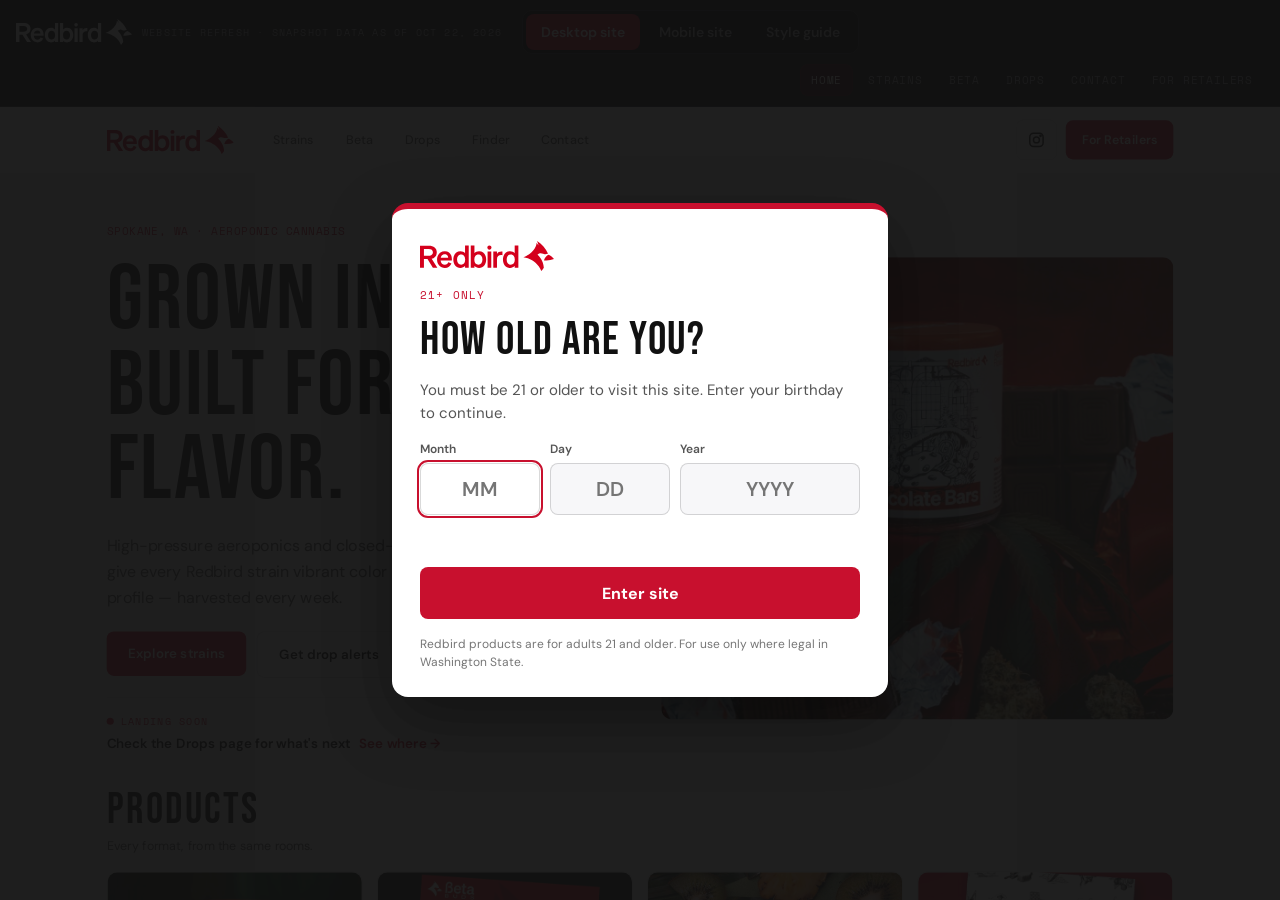
==== commit 249b7cf7: "Preview mockup: Between runs tiles show the strain's label art (three across on desktop, like the li" ====
--- a/index.html
+++ b/index.html
@@ -433,11 +433,13 @@
       '<a href="Drops.dc.html#strains">Follow them on Drops &rarr;</a></div><div class="bwg">' +
       between.map(function (x) {
         // Nov 9: the tile opens the family tree; "Where to find it" sits above that link
-        return '<div class="bwt"><a class="bwo" href="FamilyTree.dc.html#' + slug(x.name) + '" aria-label="' + esc(x.name) + ' family tree"></a><div><h3>' + esc(x.name) + '</h3>' +
+        // Nov 18: the strain's label art on the left, like the lineup cards (only when there is real art)
+        var art = img(x.name), pic = art[1] === 'label' ? '' : '<img class="bwi" src="' + art[0] + '" alt="' + esc(x.name) + ' strain art">';
+        return '<div class="bwt' + (pic ? ' bwart' : '') + '"><a class="bwo" href="FamilyTree.dc.html#' + slug(x.name) + '" aria-label="' + esc(x.name) + ' family tree"></a>' + pic + '<div class="bwb"><div><h3>' + esc(x.name) + '</h3>' +
           '<span style="display: inline-block; padding: 3px 10px; border-radius: 999px; font-size: 12px; font-weight: 600; white-space: nowrap; ' + (BPILL[x.type] || BPILL.Hybrid) + '">' + esc(x.type) + '</span></div>' +
           (x.genetics ? '<div class="bwgen">' + esc(gen(x.genetics)) + '</div>' : '') +
           '<div class="bwd">Planned harvest · ' + esc(fmt(x.next)) + '</div>' +
-          '<a class="bwl" href="Where.dc.html#' + slug(x.name) + '" aria-label="Where to find ' + esc(x.name) + '">Where to find it &rarr;</a></div>';
+          '<a class="bwl" href="Where.dc.html#' + slug(x.name) + '" aria-label="Where to find ' + esc(x.name) + '">Where to find it &rarr;</a></div></div>';
       }).join('') + '</div></section>' : '';
     V.__RB_S_INFLOWER__ = String(lineup.filter(function (x) { return x.inFlower; }).length);
 
@@ -714,7 +716,7 @@
 </script>
 <script>
 </script>
-<script src="site-data.js?v=a0e2e3f1f4"></script>
+<script src="site-data.js?v=4150aa9c16"></script>
 <script>
 (function () {
   var stage = document.getElementById('stage');
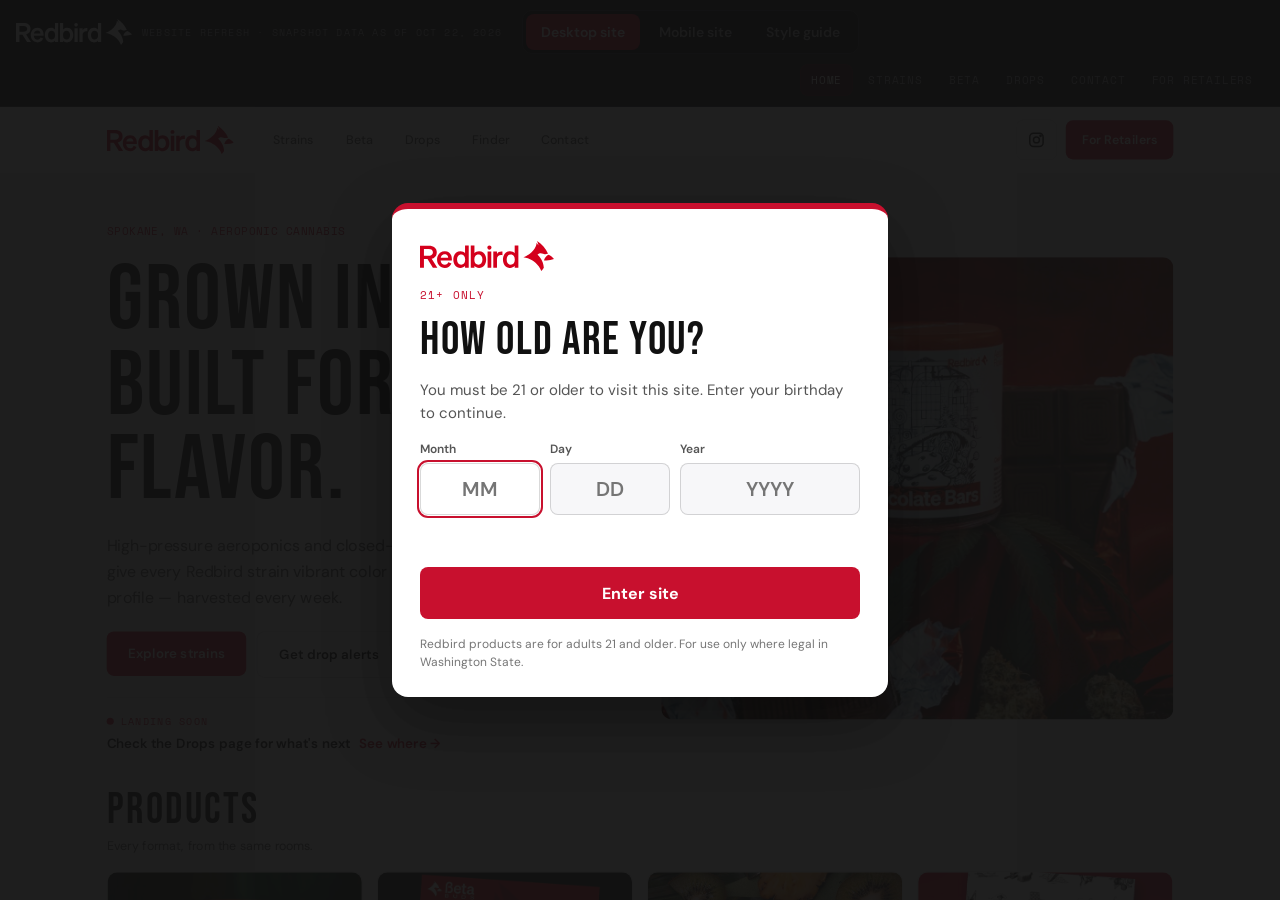
==== commit 2999ad04: "Preview: Meet Beta Bud -> Beta Bud Co-Authored-By: Claude Opus 5.5 <noreply@anthropic.com> Claude-Se" ====
--- a/index.html
+++ b/index.html
@@ -716,7 +716,7 @@
 </script>
 <script>
 </script>
-<script src="site-data.js?v=4150aa9c16"></script>
+<script src="site-data.js?v=e662b2740b"></script>
 <script>
 (function () {
   var stage = document.getElementById('stage');
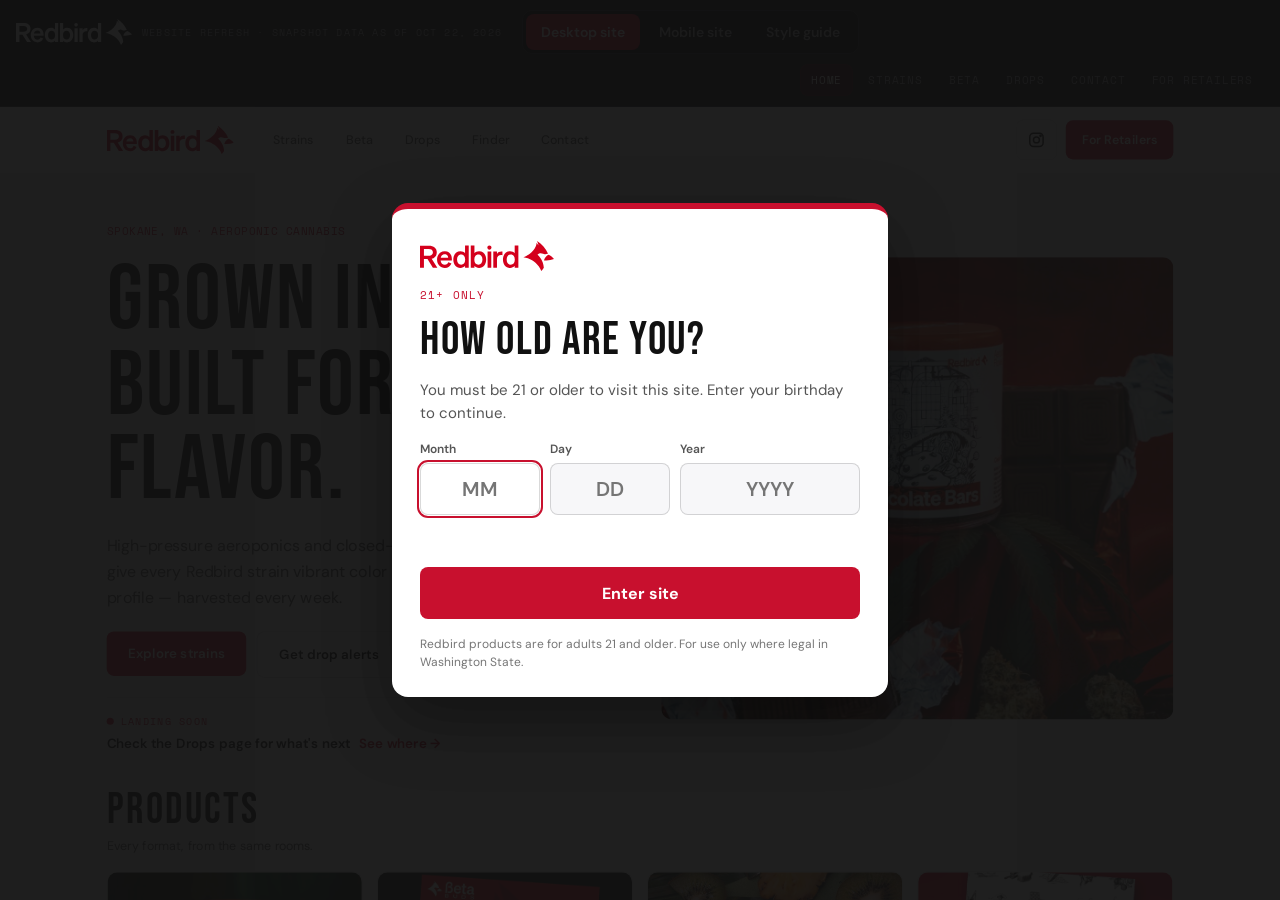
==== commit e1d0229e: "Preview: pheno count centered; harvest line fix on phones Co-Authored-By: Claude Opus 5.5 <noreply@a" ====
--- a/index.html
+++ b/index.html
@@ -194,6 +194,8 @@
     return ['data:image/svg+xml,' + encodeURIComponent(svg), 'label'];
   }
   var DPILL = { Indica: 'background: rgba(167,139,250,0.15); color: #C4B5FD', Sativa: 'background: rgba(251,191,36,0.15); color: #FCD34D', Hybrid: 'background: rgba(74,222,128,0.15); color: #86EFAC' };
+  // Nov 18: Beta Bud in flower shows its grow room ("Harvest · Nov 26 · GR4").
+  function bst(b) { return b.status + (b.rooms && /^(harvest ·|in flower)/i.test(b.status || '') ? ' · ' + b.rooms : ''); }
   function betaCard(b) {
     return '<div style="background: #1C1C1E; border: 1px solid #2E2E31; border-radius: 12px; padding: 18px 20px; display: flex; flex-direction: column; gap: 10px">' +
       '<div style="display: flex; align-items: center; justify-content: space-between; gap: 10px">' +
@@ -201,7 +203,7 @@
       '<span style="display: inline-block; padding: 3px 10px; border-radius: 999px; font-size: 12px; font-weight: 600; white-space: nowrap; ' + (DPILL[b.type] || DPILL.Hybrid) + '">' + esc(b.type) + '</span></div>' +
       '<div style="font-family: \'Bebas Neue\', sans-serif; font-size: 30px; letter-spacing: 1.5px; line-height: 1">' + esc(b.name) + '</div>' +
       '<div style="font-size: 13px; color: #A3A3A8">' + esc(b.genetics) + '</div>' +
-      '<div style="margin-top: auto; padding-top: 10px; border-top: 1px solid #2E2E31; font-family: \'Space Mono\', monospace; font-size: 11px; text-transform: uppercase; color: #FF9AA8">' + esc(b.status) + '</div></div>';
+      '<div style="margin-top: auto; padding-top: 10px; border-top: 1px solid #2E2E31; font-family: \'Space Mono\', monospace; font-size: 11px; text-transform: uppercase; color: #FF9AA8">' + esc(bst(b)) + '</div></div>';
   }
   // One rule site-wide: tapping a strain tile opens that strain in the family tree.
   function tree(html, name) {
@@ -220,28 +222,29 @@
   function days(a, b) { if (!a || !b) return 9999; var x = a.split('-'), y = b.split('-'); return (Date.UTC(+x[0], +x[1] - 1, +x[2]) - Date.UTC(+y[0], +y[1] - 1, +y[2])) / 864e5; }
   function btBeta(b) {
     return '<div data-b="sb" style="background: #1C1C1E; border: 1px solid #2E2E31; border-radius: 12px; padding: 18px 20px; display: flex; flex-direction: column; min-width: 0">' +
-      '<div style="display: flex; justify-content: space-between; align-items: center; gap: 8px">' +
-      '<span style="' + MONO + '; font-size: 11px; background: #C8102E; color: #FFFFFF; border-radius: 4px; padding: 3px 8px">Beta Bud</span>' +
-      '<span style="font-size: 12px; font-weight: 700; border-radius: 999px; padding: 3px 10px; white-space: nowrap; ' + (DPILL[b.type] || DPILL.Hybrid) + '">' + esc(b.type) + '</span></div>' +
+      // Nov 18: the pheno count sits up top, centered between the Beta Bud tag and the type, so the red harvest line below always fits on one line
+      '<div style="display: grid; grid-template-columns: 1fr auto 1fr; align-items: center; gap: 6px">' +
+      '<span style="justify-self: start; ' + MONO + '; font-size: 11px; background: #C8102E; color: #FFFFFF; border-radius: 4px; padding: 3px 8px; white-space: nowrap">Beta Bud</span>' +
+      (b.phenos > 1 ? '<span style="' + MONO + '; color: #C9C9D1; border: 1px solid #2E2E31; border-radius: 5px; padding: 2px 7px; font-size: 10.5px; white-space: nowrap">' + b.phenos + ' phenos</span>' : '') +
+      '<span style="grid-column: 3; justify-self: end; font-size: 12px; font-weight: 700; border-radius: 999px; padding: 3px 10px; white-space: nowrap; ' + (DPILL[b.type] || DPILL.Hybrid) + '">' + esc(b.type) + '</span></div>' +
       '<h3 style="margin: 12px 0 8px; font-family: \'Bebas Neue\', sans-serif; font-weight: 400; font-size: 36px; letter-spacing: 1px; line-height: 0.95; overflow-wrap: anywhere">' + esc(b.name) + '</h3>' +
       '<div style="color: #BDBDC6; font-size: 14.5px; line-height: 1.45; padding-bottom: 14px; border-bottom: 1px solid #2E2E31; flex: 1">' + esc(gen(b.genetics)) + '</div>' +
-      '<div style="display: flex; align-items: center; gap: 8px; padding-top: 14px; ' + MONO + '; font-size: 11.5px; color: #FF8597">' + esc(b.status) +
-      (b.phenos > 1 ? '<span style="margin-left: auto; color: #C9C9D1; border: 1px solid #2E2E31; border-radius: 5px; padding: 1px 7px; font-size: 10.5px; white-space: nowrap">' + b.phenos + ' phenos</span>' : '') + '</div></div>';
+      '<div style="flex-shrink: 0; padding-top: 14px; ' + MONO + '; font-size: 11.5px; color: #FF8597; white-space: nowrap; overflow: hidden; text-overflow: ellipsis">' + esc(bst(b)) + '</div></div>';
   }
   function btHunt(h, asOf, back) {
     var ph = h.phenos || [], alive = ph.filter(function (p) { return p.alive; }), cut = ph.length - alive.length, seeds = h.seeds || 0;
     var soon = h.nextFlower && days(h.nextFlower, asOf) <= 45;
-    var tag = back ? 'Back from seed' : (ph.length ? 'Hunting' : 'Growing out');
+    var tag = back ? 'Back from seed' : (ph.length ? 'Vetting' : 'Growing out');
     var br = back ? 'Last grown ' + h.grown + (seeds ? ' · ' + seeds + ' new seeds started ' + mon(h.germ) : h.germ ? ' · new seeds started ' + mon(h.germ) : '')
                   : [h.breeder, seeds ? seeds + ' seeds started ' + mon(h.germ) : h.germ ? 'started ' + mon(h.germ) : ''].filter(Boolean).join(' · ');
     var dots = '', note = '', st;
     if (ph.length) {
       var only = ph.length === 1 && ph[0].n === 'only';   // no pheno number = only one plant made it
-      dots = '<div data-b="dots">' + ph.map(function (p) { return '<i data-d="' + (p.alive ? 'a' : 'x') + '" title="' + (p.n === 'only' ? 'The only plant' : '#' + esc(p.n)) + (p.alive ? ' still in the hunt' : ' cut') + '"></i>'; }).join('') + '</div>';
+      dots = '<div data-b="dots">' + ph.map(function (p) { return '<i data-d="' + (p.alive ? 'a' : 'x') + '" title="' + (p.n === 'only' ? 'The only plant' : '#' + esc(p.n)) + (p.alive ? ' still being vetted' : ' cut') + '"></i>'; }).join('') + '</div>';
       if (only) st = 'One plant made it' + (seeds ? ' from ' + seeds + ' seeds' : '') +
                 (h.tested ? ' · test run harvested' : h.nextFlower ? ' · first test run flowers ' + part(h.nextFlower) : '');
       else if (h.tested && alive.length === 1 && cut) st = ph.length + ' phenos test-run · #' + alive[0].n + ' kept · waiting for its next run';
-      else if (h.tested) st = h.tested + ' of ' + ph.length + ' phenos test-run · ' + alive.length + ' still in the hunt';
+      else if (h.tested) st = h.tested + ' of ' + ph.length + ' phenos test-run · ' + alive.length + ' still being vetted';
       else st = ph.length + ' pheno' + (ph.length === 1 ? '' : 's') + (seeds ? ' from ' + seeds + ' seeds' : '') + (cut ? ' · ' + cut + ' cut' : '') +
                 (h.nextFlower ? ' · first flower tests start ' + part(h.nextFlower) : '');
     } else if (back) {
@@ -272,7 +275,7 @@
       '<span style="align-self: flex-start; font-family: \'Space Mono\', monospace; font-size: 11px; letter-spacing: 1px; text-transform: uppercase; padding: 3px 8px; border-radius: 4px; background: #C8102E; color: #FFFFFF">Beta Bud</span>' +
       '<div style="font-family: \'Bebas Neue\', sans-serif; font-size: 30px; letter-spacing: 1.5px; line-height: 1">' + esc(b.name) + '</div>' +
       '<div style="font-size: 13px; color: #A3A3A8">' + esc(b.type) + ' · ' + esc(b.genetics) + '</div>' +
-      '<div style="font-family: \'Space Mono\', monospace; font-size: 11px; text-transform: uppercase; color: #FF9AA8">' + esc(b.status) + '</div></div>';
+      '<div style="font-family: \'Space Mono\', monospace; font-size: 11px; text-transform: uppercase; color: #FF9AA8">' + esc(bst(b)) + '</div></div>';
   }
 
 // "12947 CASINO DR" / "ANACORTES" (some state records are all caps) -> "12947 Casino Dr" / "Anacortes"
@@ -595,12 +598,12 @@
     V.__RB_BT_NHUNT__ = String((H.hunting || []).length + (H.back || []).length);
     V.__RB_BT_BETA__ = beta.length ? beta.map(function (b) { return tree(btBeta(b), b.name); }).join('') : '<p style="margin: 0; color: #A9A9B2">Nothing in the flower rooms under the Beta Bud label right now. Check back soon.</p>';
     V.__RB_BT_HUNTS__ = (H.hunting || []).length ? H.hunting.map(function (h) { return tree(btHunt(h, f.asOf, false), h.name); }).join('')
-      : '<p style="margin: 0; color: #5B5B63">No packs popped right now. New hunts show up here as soon as the seeds are germinated.</p>';
+      : '<p style="margin: 0; color: #5B5B63">No packs popped right now. New ones show up here as soon as the seeds are germinated.</p>';
     V.__RB_BT_BACK__ = (H.back || []).length ? '<div style="margin: 38px 0 14px"><h3 style="margin: 0; font-family: \'Bebas Neue\', sans-serif; font-weight: 400; font-size: 34px; line-height: 1">Back from seed</h3>' +
-      '<p style="margin: 4px 0 0; font-size: 15px; color: #5B5B63">Old favorites, fresh seeds. A new pack of the same cross can come out different, so these get hunted again too.</p></div>' +
+      '<p style="margin: 4px 0 0; font-size: 15px; color: #5B5B63">Old favorites, fresh seeds. A new pack of the same cross can come out different, so these get vetted again too.</p></div>' +
       '<div data-b="hcs">' + H.back.map(function (h) { return tree(btHunt(h, f.asOf, true), h.name); }).join('') + '</div>' : '';
     V.__RB_BT_CUT__ = (H.cut || []).length ? '<div style="margin: 38px 0 14px"><h3 style="margin: 0; font-family: \'Bebas Neue\', sans-serif; font-weight: 400; font-size: 34px; line-height: 1">Didn\'t make the cut</h3>' +
-      '<p style="margin: 4px 0 0; font-size: 15px; color: #5B5B63">Hunted, tested and let go. Not every pack has a keeper.</p></div>' +
+      '<p style="margin: 4px 0 0; font-size: 15px; color: #5B5B63">Vetted and let go. Not every pack has a keeper.</p></div>' +
       '<ul data-b="cuts">' + H.cut.map(btCut).join('') + '</ul>' +
       (H.cutMore ? '<a href="FamilyTree.dc.html" style="display: inline-block; margin-top: 12px; font-size: 14px; font-weight: 600">+' + H.cutMore + ' more · see every strain we\'ve grown →</a>' : '') : '';
     return V;
@@ -716,7 +719,7 @@
 </script>
 <script>
 </script>
-<script src="site-data.js?v=e662b2740b"></script>
+<script src="site-data.js?v=21e7138787"></script>
 <script>
 (function () {
   var stage = document.getElementById('stage');
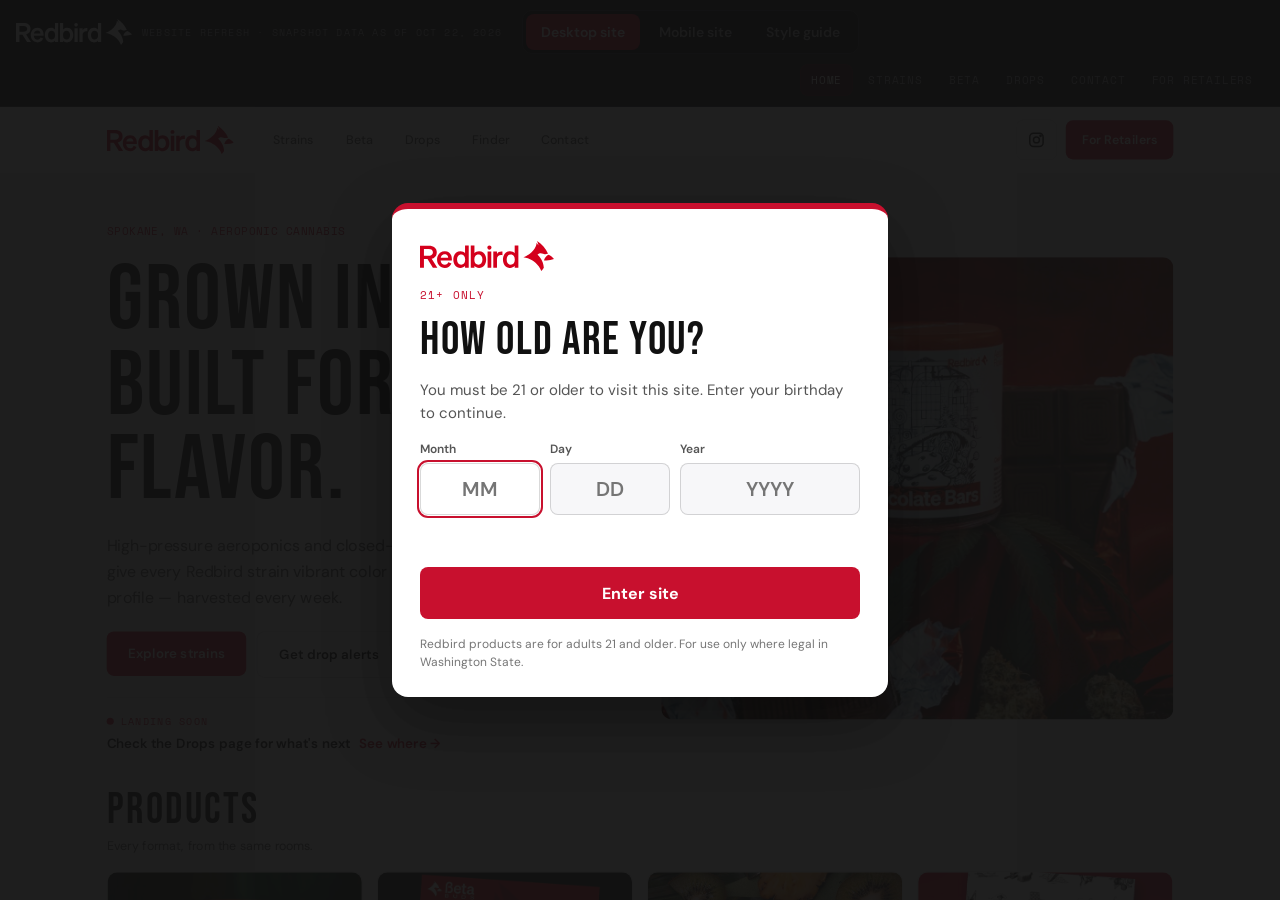
==== commit b015cacc: "Preview: pheno count placement matches live Co-Authored-By: Claude Opus 5.5 <noreply@anthropic.com> " ====
--- a/index.html
+++ b/index.html
@@ -225,11 +225,14 @@
       // Nov 18: the pheno count sits up top, centered between the Beta Bud tag and the type, so the red harvest line below always fits on one line
       '<div style="display: grid; grid-template-columns: 1fr auto 1fr; align-items: center; gap: 6px">' +
       '<span style="justify-self: start; ' + MONO + '; font-size: 11px; background: #C8102E; color: #FFFFFF; border-radius: 4px; padding: 3px 8px; white-space: nowrap">Beta Bud</span>' +
-      (b.phenos > 1 ? '<span style="' + MONO + '; color: #C9C9D1; border: 1px solid #2E2E31; border-radius: 5px; padding: 2px 7px; font-size: 10.5px; white-space: nowrap">' + b.phenos + ' phenos</span>' : '') +
+      (b.phenos > 1 ? '<span data-ph="top" style="' + MONO + '; color: #C9C9D1; border: 1px solid #2E2E31; border-radius: 5px; padding: 2px 7px; font-size: 10.5px; white-space: nowrap">' + b.phenos + ' phenos</span>' : '') +
       '<span style="grid-column: 3; justify-self: end; font-size: 12px; font-weight: 700; border-radius: 999px; padding: 3px 10px; white-space: nowrap; ' + (DPILL[b.type] || DPILL.Hybrid) + '">' + esc(b.type) + '</span></div>' +
       '<h3 style="margin: 12px 0 8px; font-family: \'Bebas Neue\', sans-serif; font-weight: 400; font-size: 36px; letter-spacing: 1px; line-height: 0.95; overflow-wrap: anywhere">' + esc(b.name) + '</h3>' +
       '<div style="color: #BDBDC6; font-size: 14.5px; line-height: 1.45; padding-bottom: 14px; border-bottom: 1px solid #2E2E31; flex: 1">' + esc(gen(b.genetics)) + '</div>' +
-      '<div style="flex-shrink: 0; padding-top: 14px; ' + MONO + '; font-size: 11.5px; color: #FF8597; white-space: nowrap; overflow: hidden; text-overflow: ellipsis">' + esc(bst(b)) + '</div></div>';
+      // Nov 18: on phones and tablets (one or two cards across) the pheno count sits at the end of the harvest line instead; on desktop it stays up top
+      '<div style="flex-shrink: 0; display: flex; align-items: center; gap: 8px; padding-top: 14px; ' + MONO + '; font-size: 11.5px; color: #FF8597; white-space: nowrap">' +
+      '<span style="min-width: 0; overflow: hidden; text-overflow: ellipsis">' + esc(bst(b)) + '</span>' +
+      (b.phenos > 1 ? '<span data-ph="bot" style="margin-left: auto; color: #C9C9D1; border: 1px solid #2E2E31; border-radius: 5px; padding: 1px 7px; font-size: 10.5px; white-space: nowrap">' + b.phenos + ' phenos</span>' : '') + '</div></div>';
   }
   function btHunt(h, asOf, back) {
     var ph = h.phenos || [], alive = ph.filter(function (p) { return p.alive; }), cut = ph.length - alive.length, seeds = h.seeds || 0;
@@ -596,7 +599,7 @@
     [].concat(f.lineup || [], f.beta || [], H.hunting || [], H.back || []).forEach(function (x) { seen[kk(x.name)] = 1; });
     V.__RB_BT_NALL__ = String(Object.keys(seen).length);
     V.__RB_BT_NHUNT__ = String((H.hunting || []).length + (H.back || []).length);
-    V.__RB_BT_BETA__ = beta.length ? beta.map(function (b) { return tree(btBeta(b), b.name); }).join('') : '<p style="margin: 0; color: #A9A9B2">Nothing in the flower rooms under the Beta Bud label right now. Check back soon.</p>';
+    V.__RB_BT_BETA__ = beta.length ? '<style>[data-ph="bot"]{display:none}@media (max-width:1100px){[data-ph="top"]{display:none}[data-ph="bot"]{display:inline-block}}</style>' + beta.map(function (b) { return tree(btBeta(b), b.name); }).join('') : '<p style="margin: 0; color: #A9A9B2">Nothing in the flower rooms under the Beta Bud label right now. Check back soon.</p>';
     V.__RB_BT_HUNTS__ = (H.hunting || []).length ? H.hunting.map(function (h) { return tree(btHunt(h, f.asOf, false), h.name); }).join('')
       : '<p style="margin: 0; color: #5B5B63">No packs popped right now. New ones show up here as soon as the seeds are germinated.</p>';
     V.__RB_BT_BACK__ = (H.back || []).length ? '<div style="margin: 38px 0 14px"><h3 style="margin: 0; font-family: \'Bebas Neue\', sans-serif; font-weight: 400; font-size: 34px; line-height: 1">Back from seed</h3>' +
